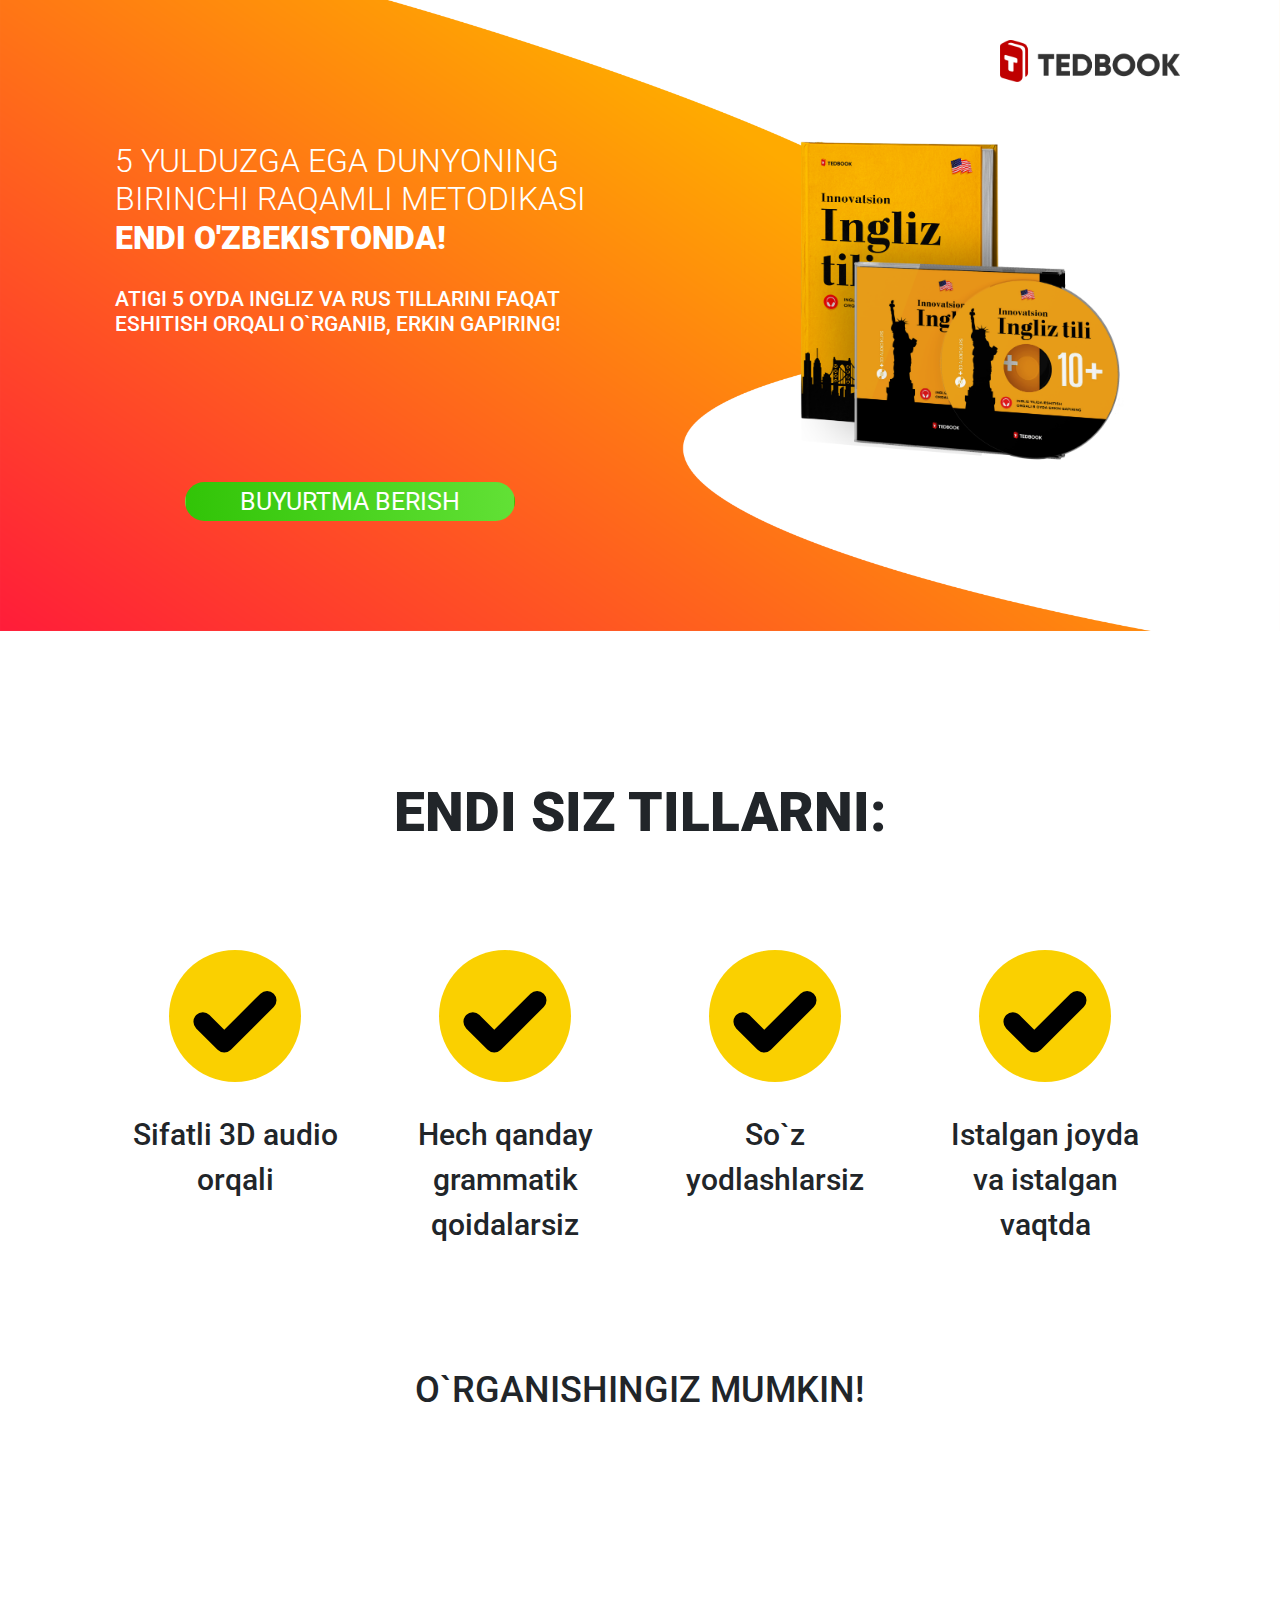
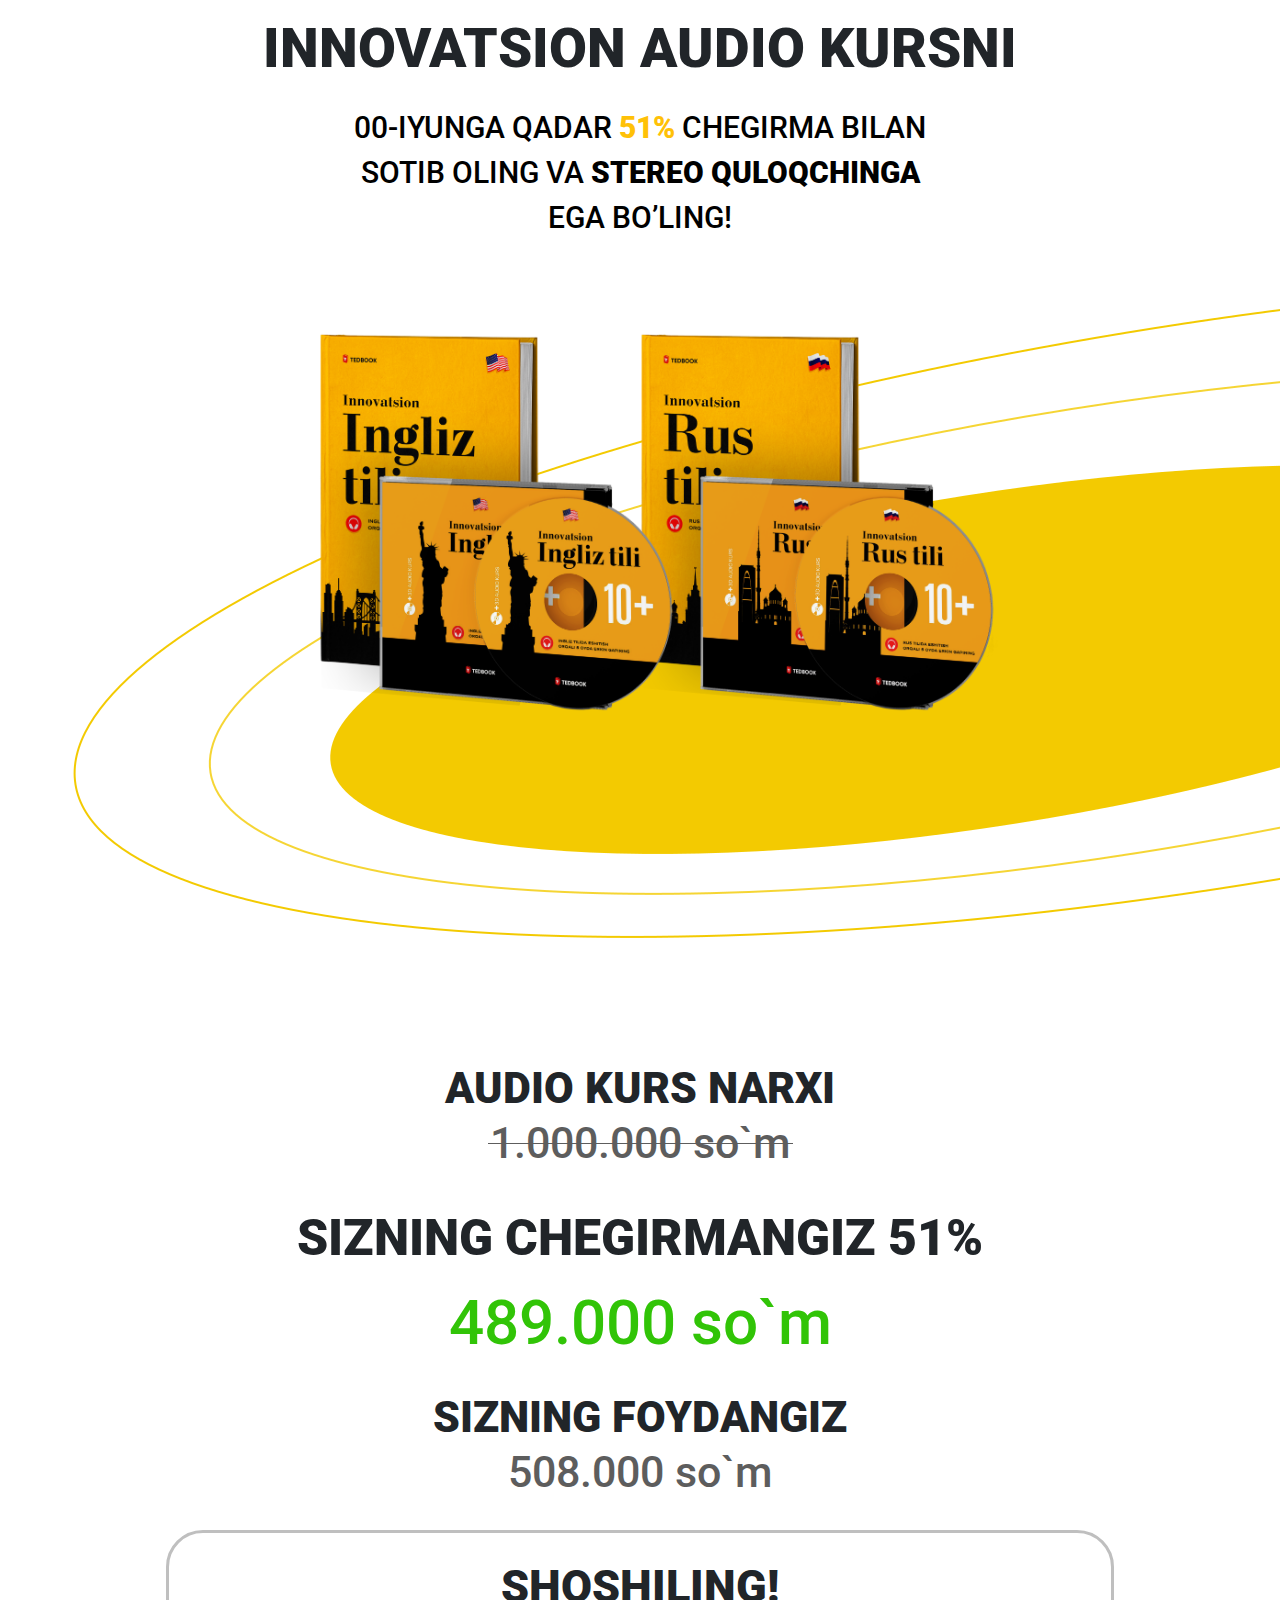
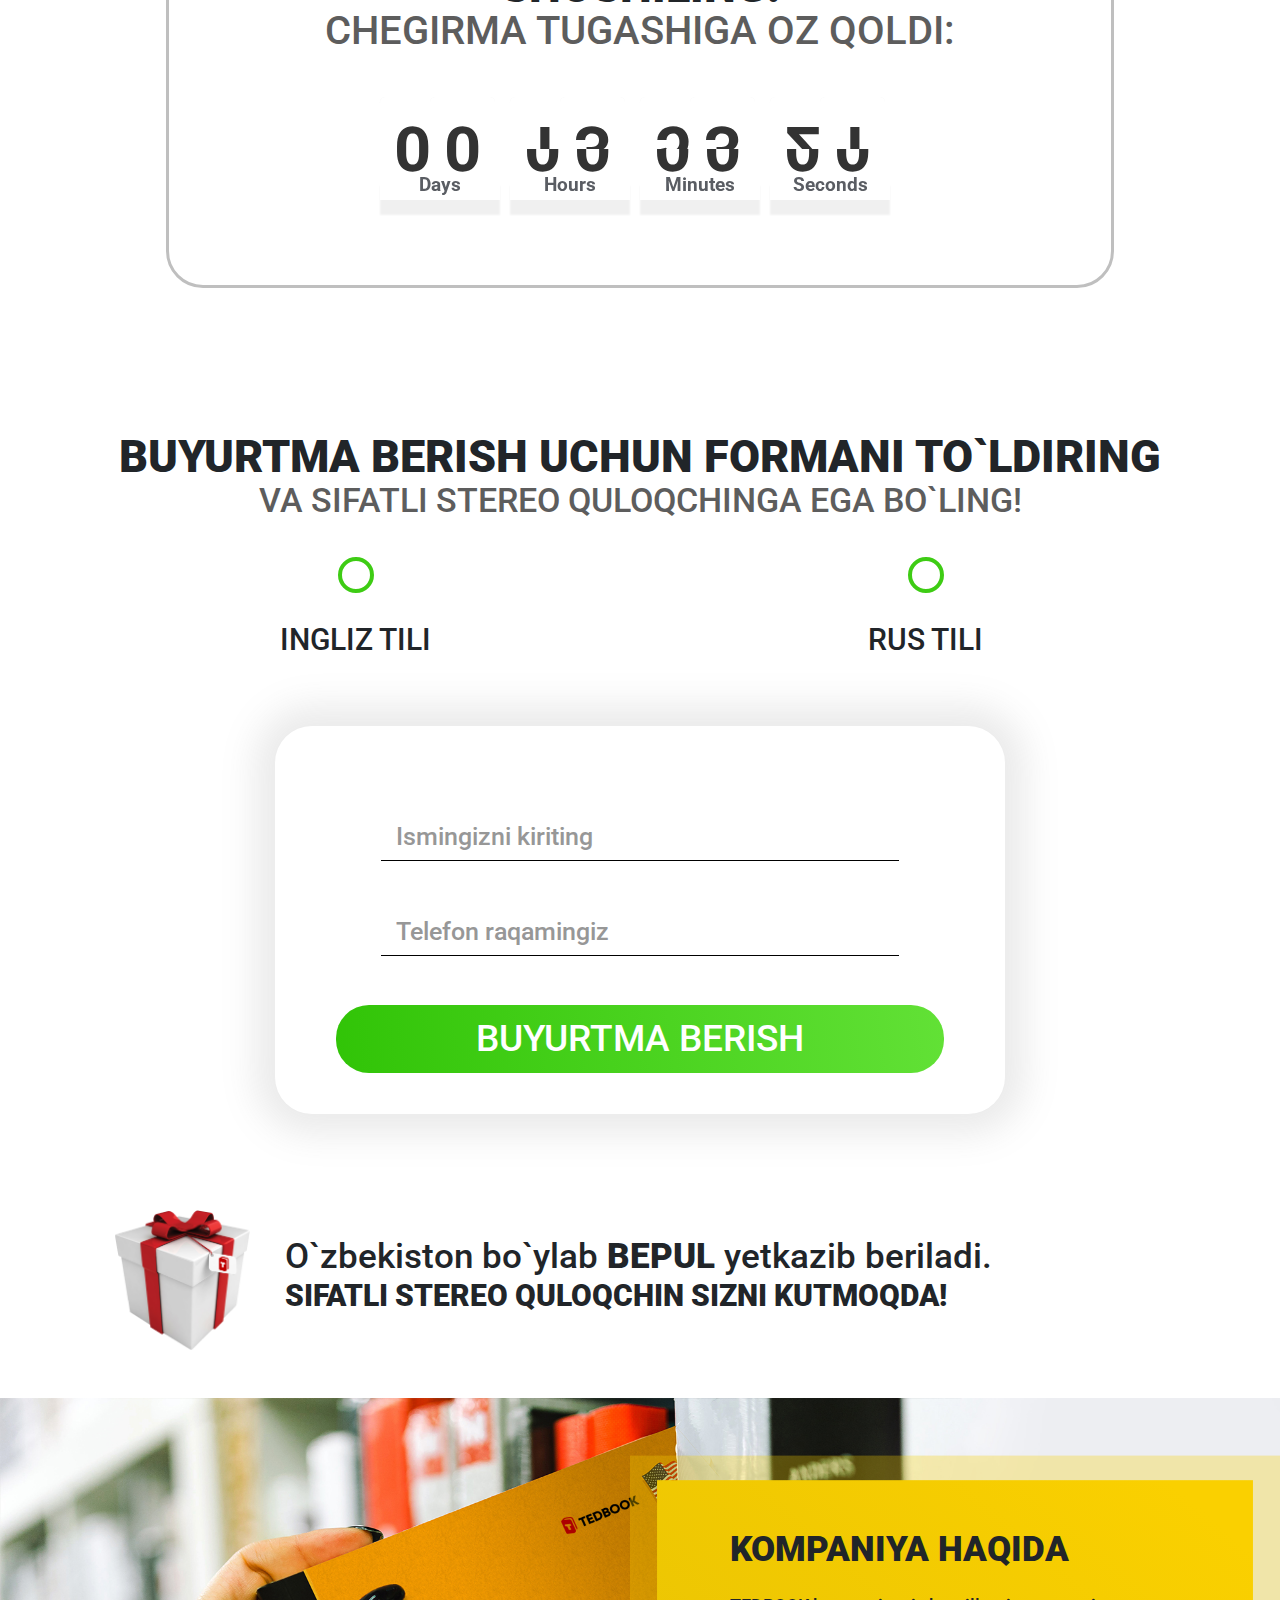
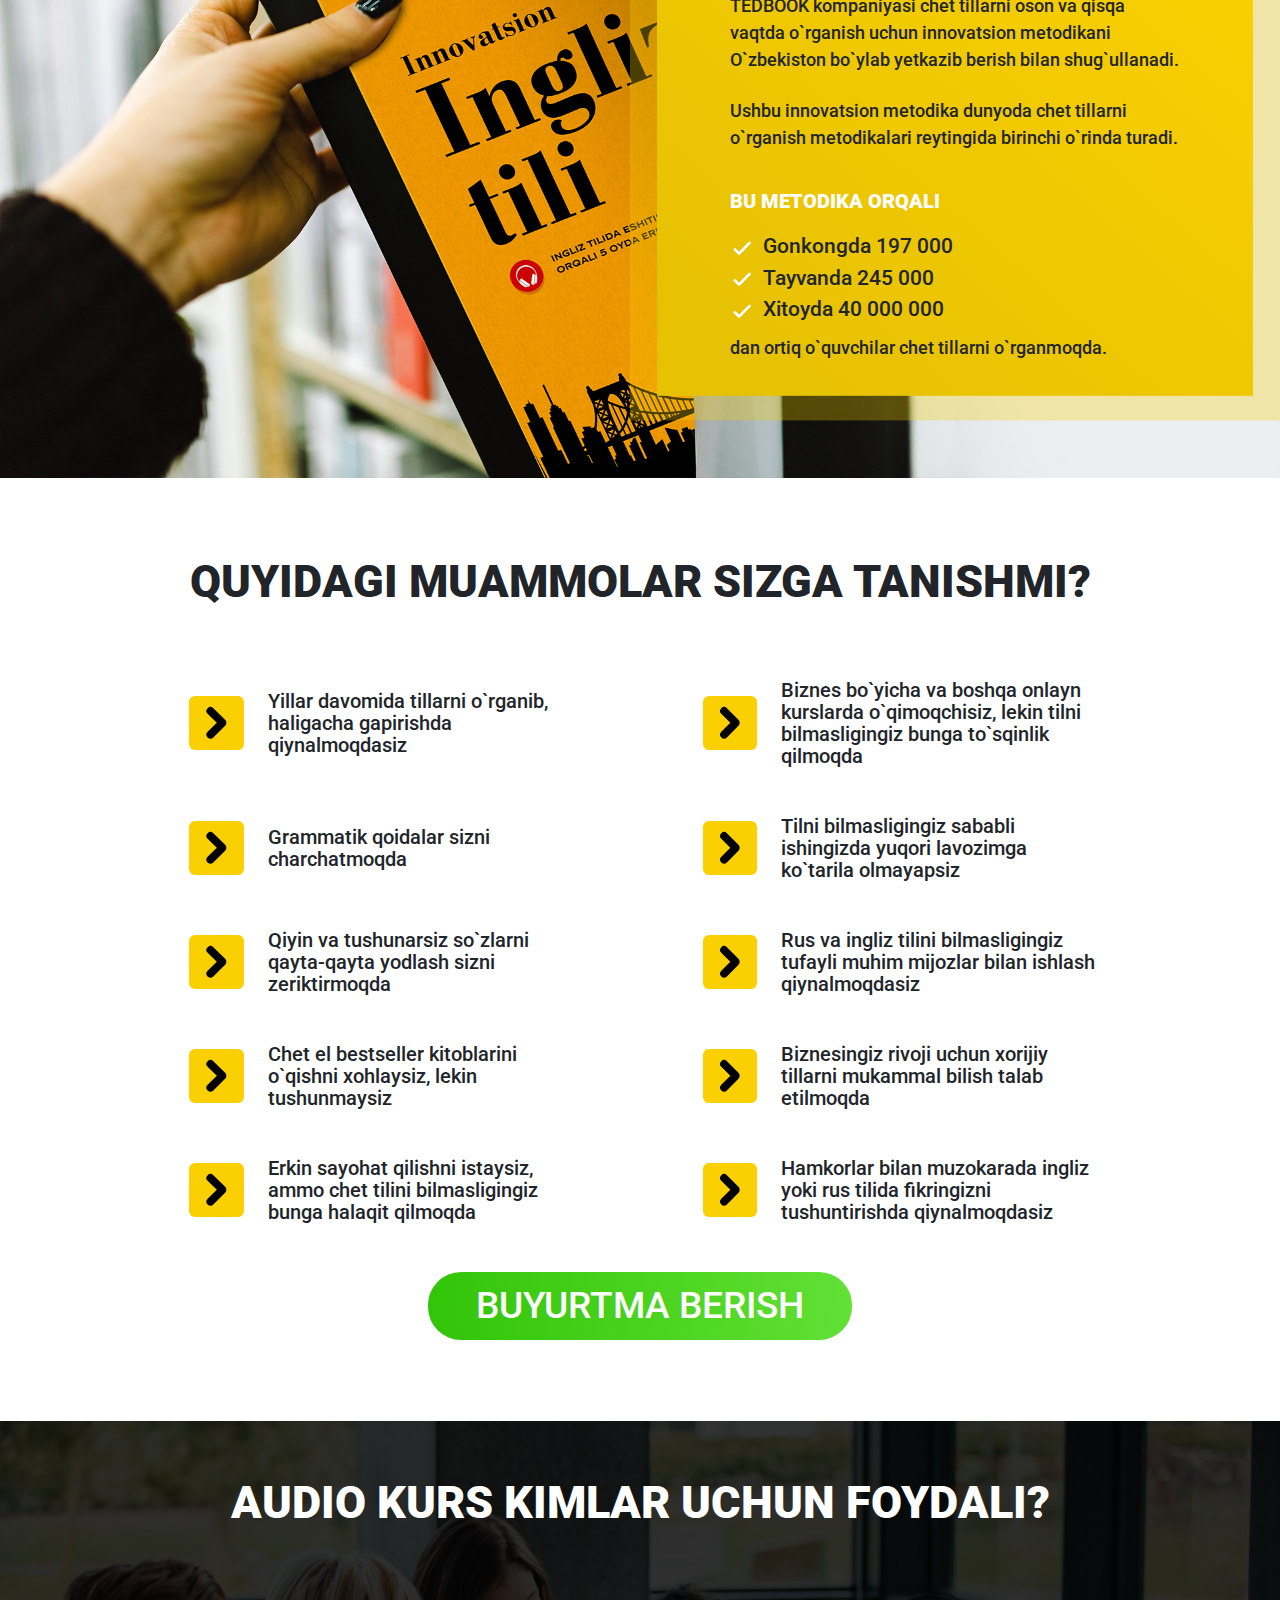
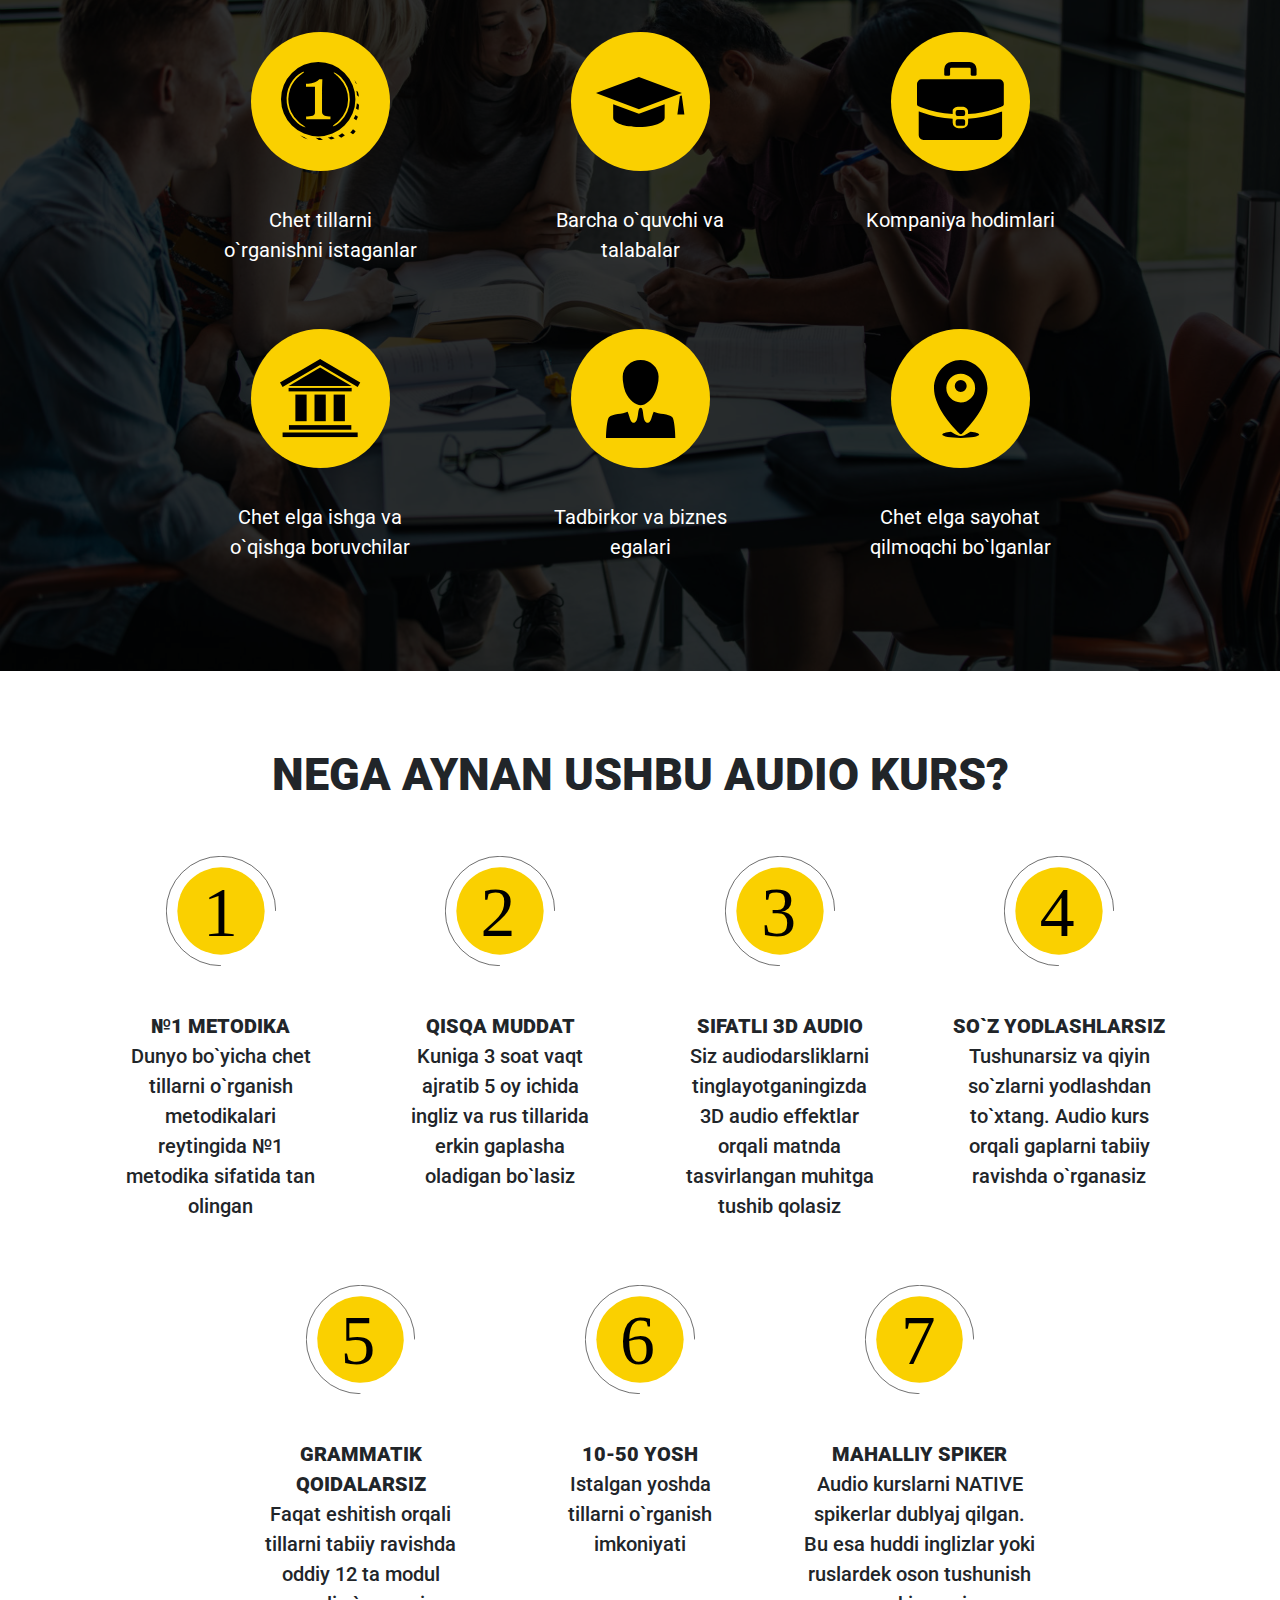
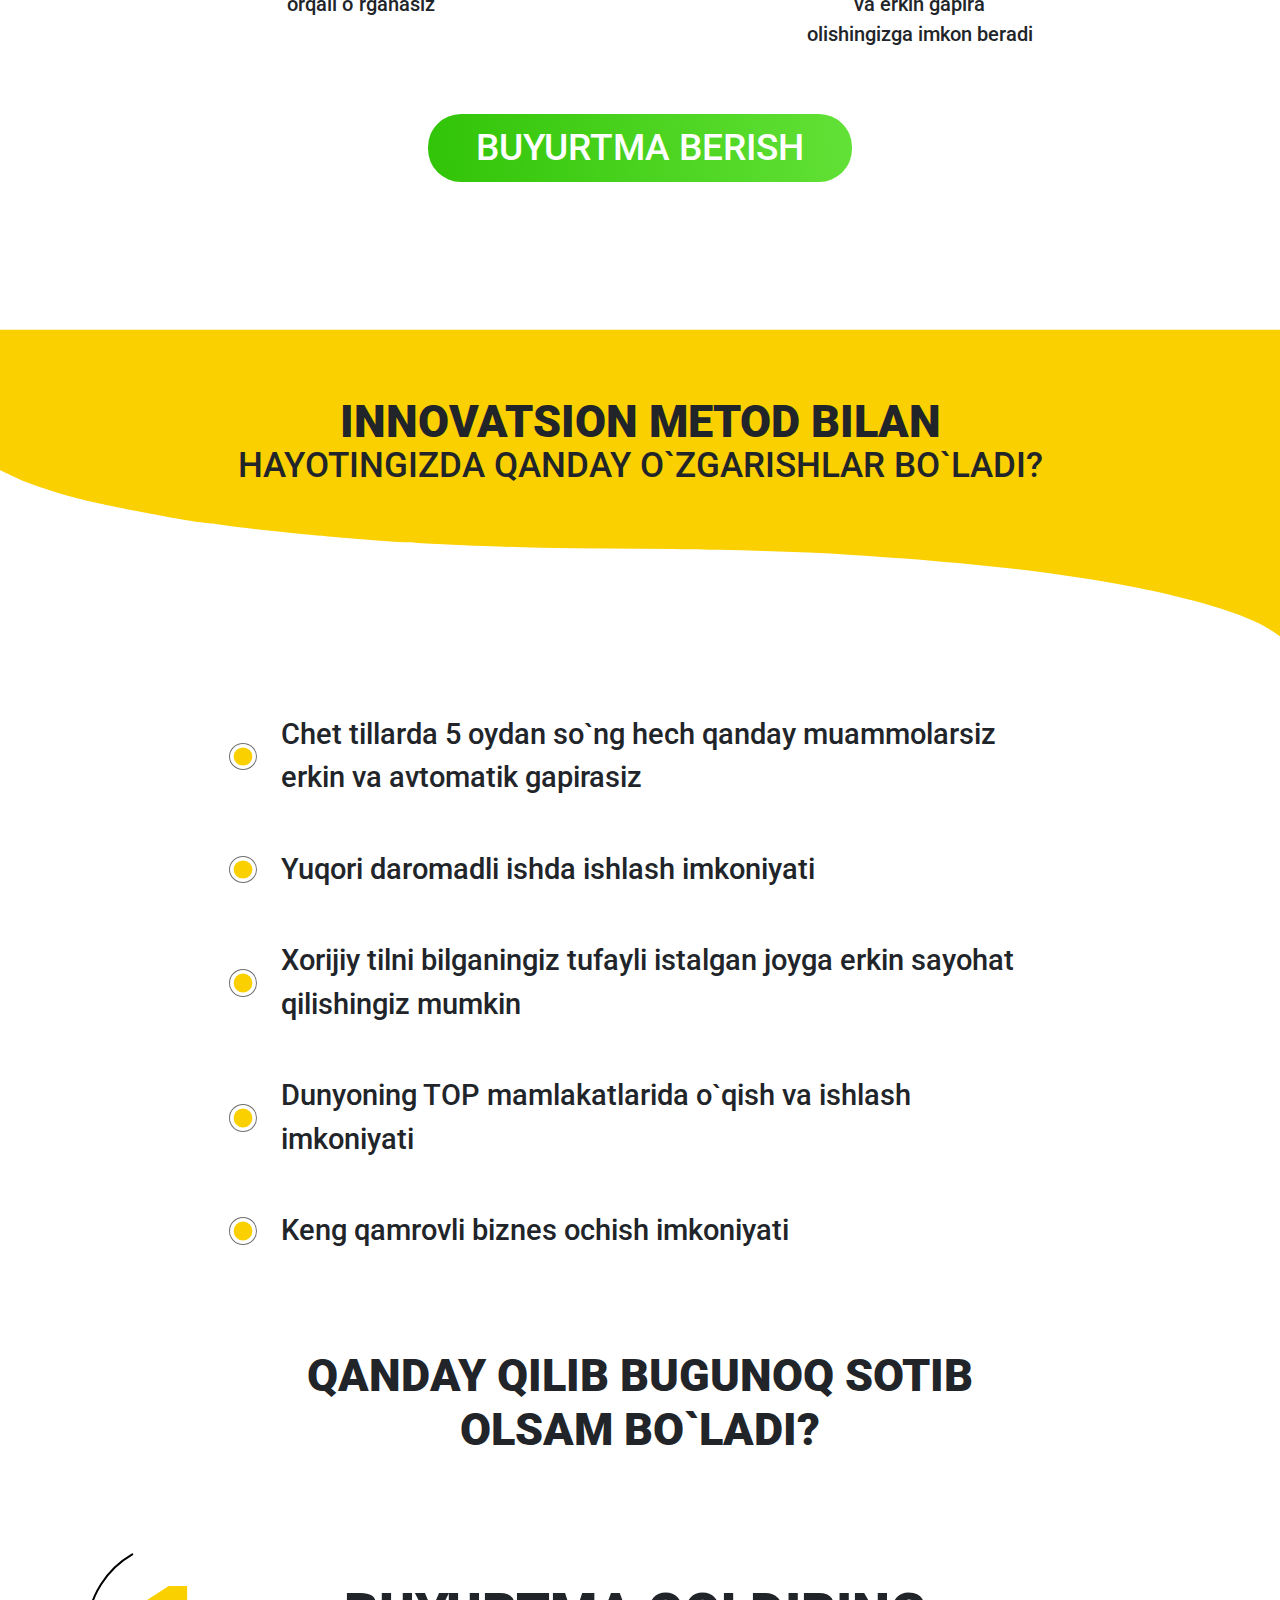
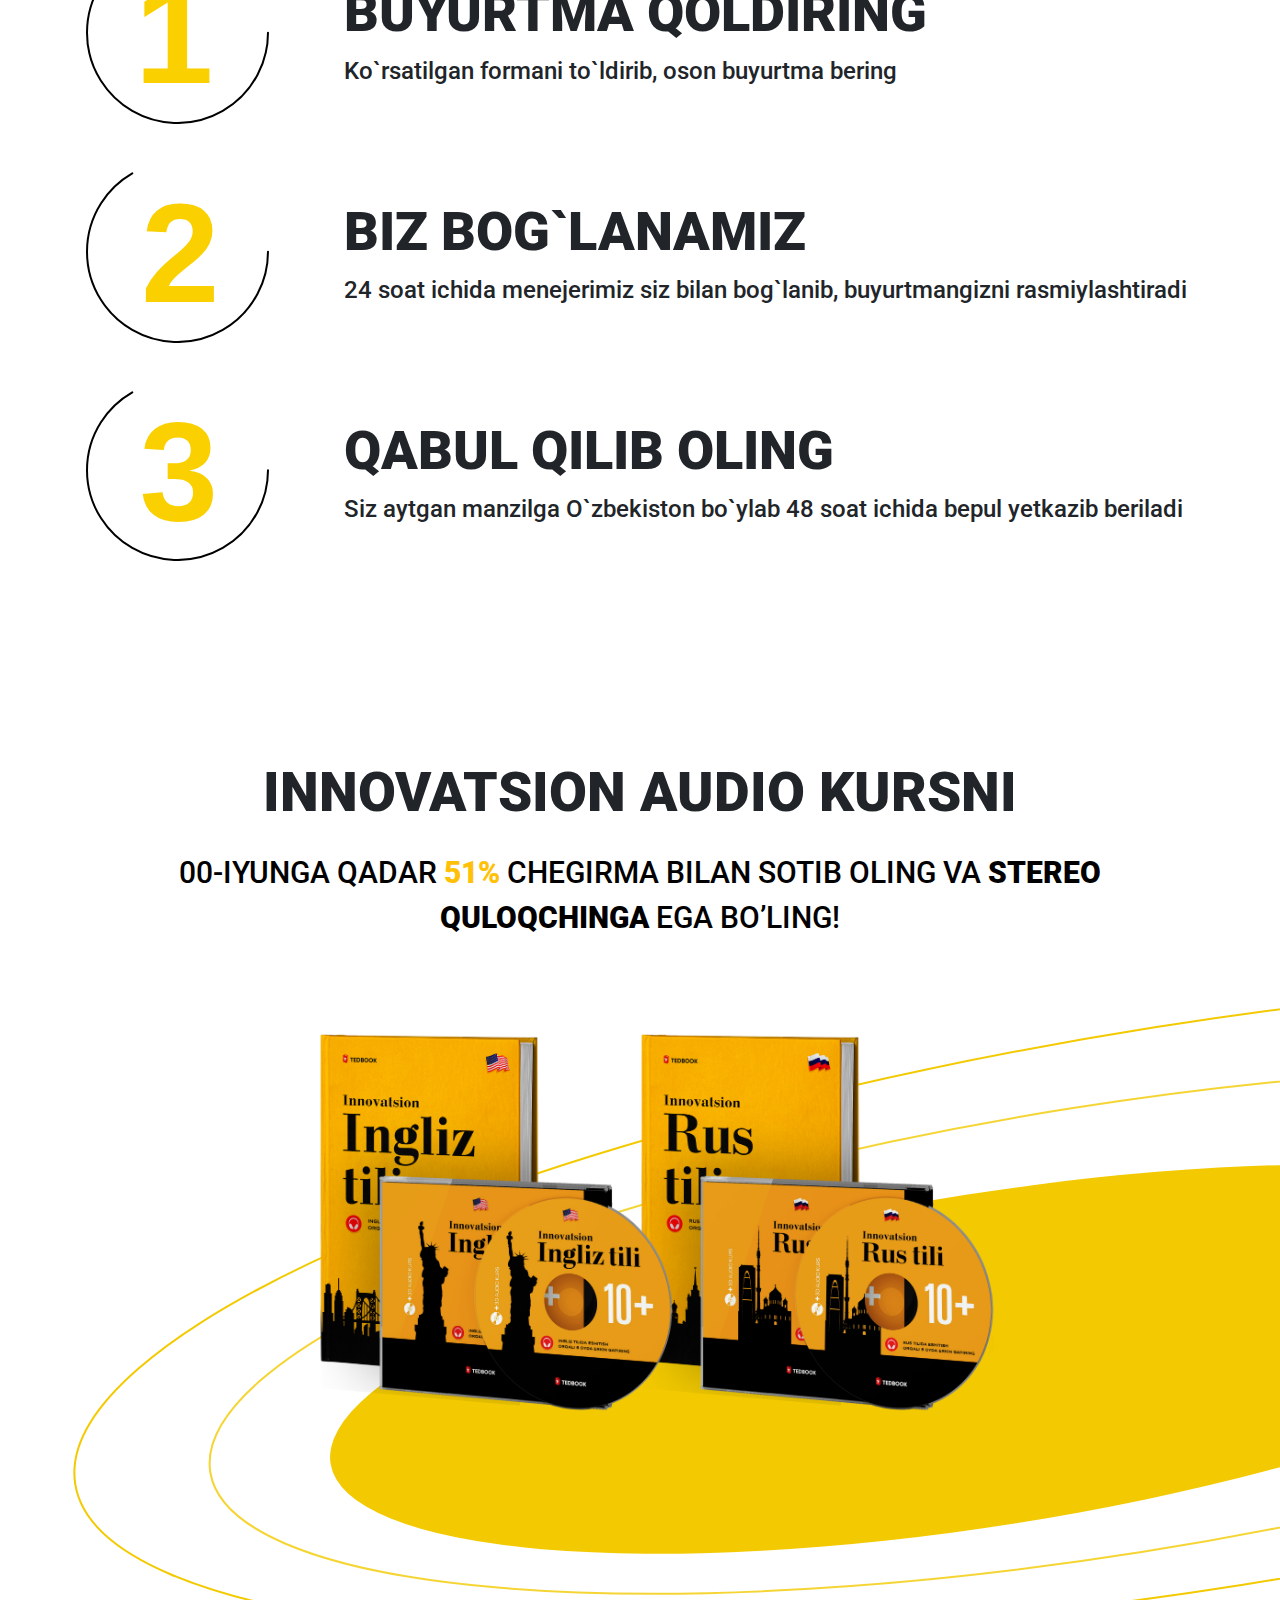
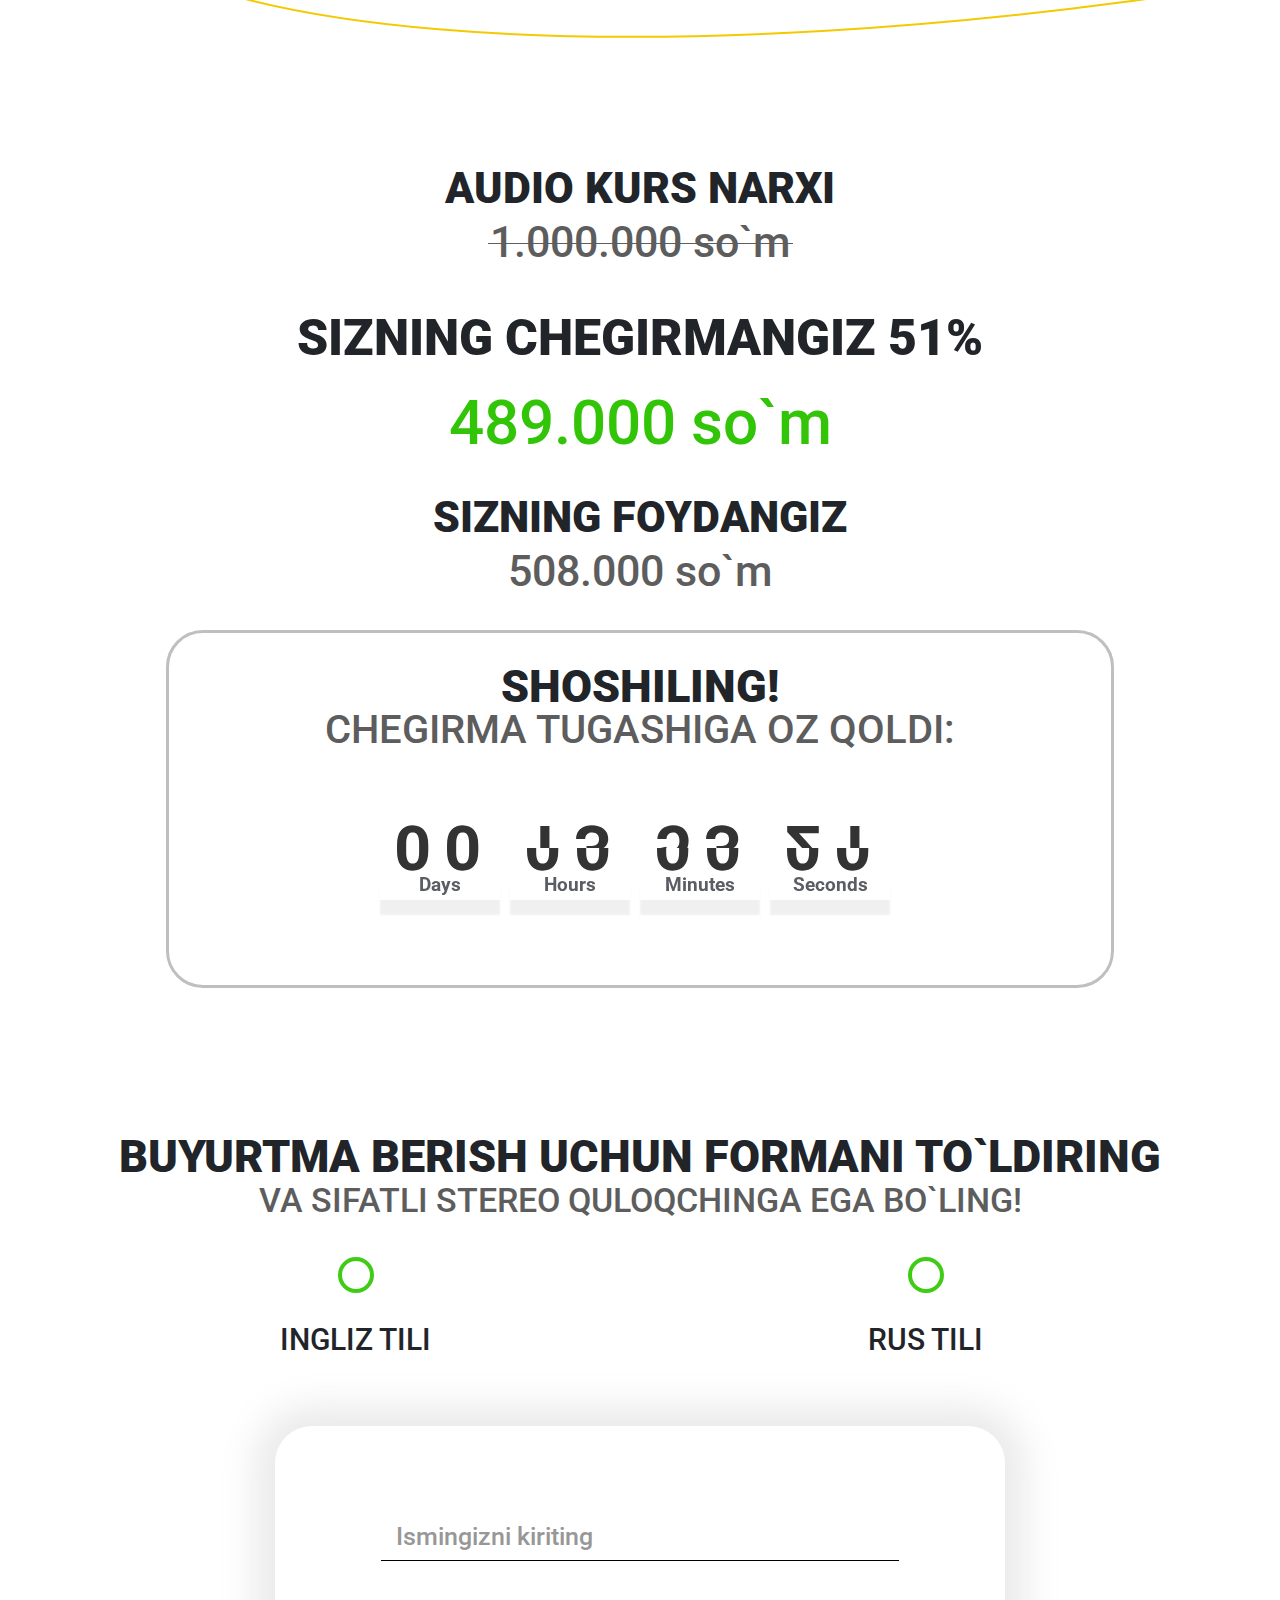
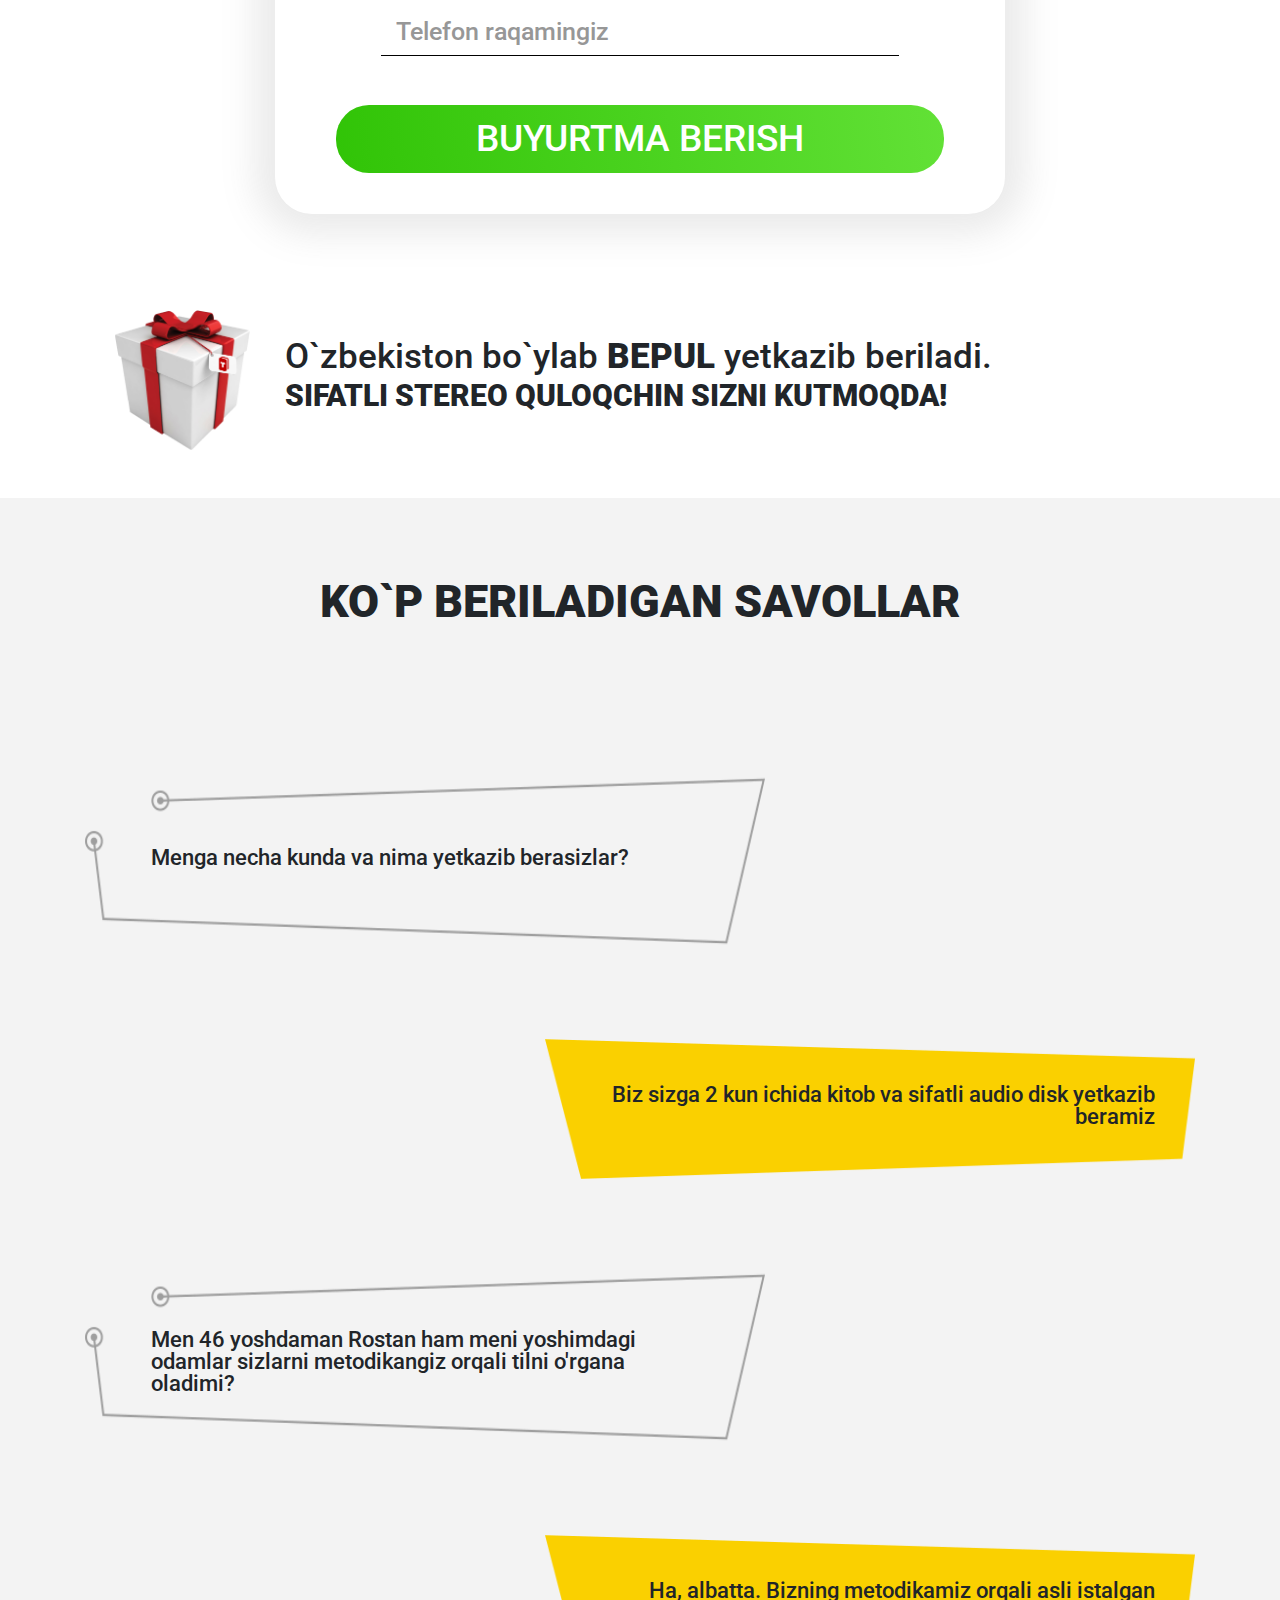
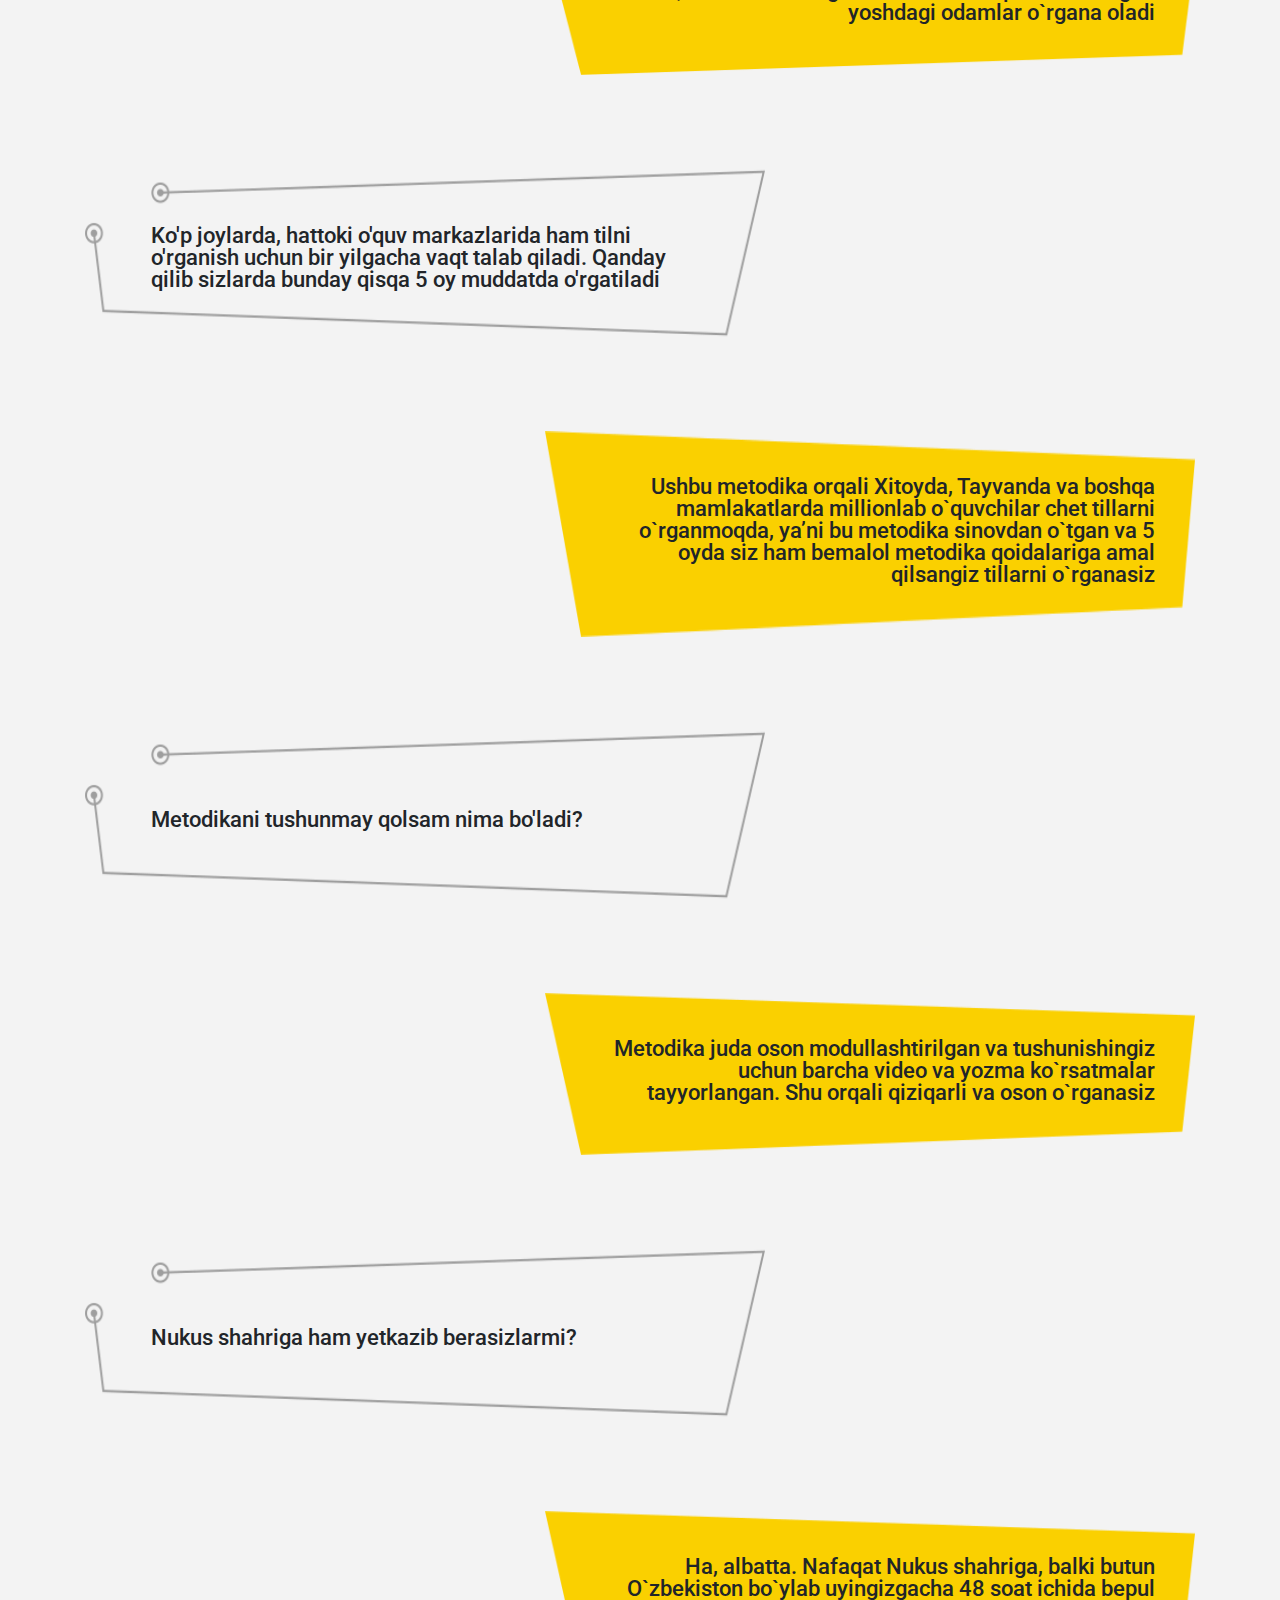
==== index.html @ f92737fe "Initial commit" ====
<!DOCTYPE html>
<html lang="en">
<head>
    <meta charset="UTF-8">
    <meta content="IE=7" http-equiv="X-UA-Compatible"/>
    <meta content="ie=edge" http-equiv="X-UA-Compatible"/>
    <meta content="width=device-width, initial-scale=1.0" name="viewport"/>

    <!-- Roboto Font css link -->
    <link href="https://fonts.googleapis.com/css2?family=Roboto:wght@100;300;400;500;700;900&display=swap"
          rel="stylesheet">

    <!--  Bootstrap css link -->
    <link href="css/bootstrap.min.css" rel="stylesheet"/>

    <!-- Custom css link -->
    <link rel="stylesheet" href="css/style.css">
    <link rel="stylesheet" href="css/main.css">

    <title>Ted-Book</title>
</head>
<body>
<header>
    <div class="header-logo w-100 d-flex justify-content-end">
        <img src="images/logo%20(red%20black++).png" class="header-logo-img" alt="png">
        <img src="images/logo%20(red%20white++).png" class="header-logo-img-mobile" alt="png">
    </div>

    <div class="header-main-block">
        <div class="col-md-6 header-left-block">
            <h4 class="header-title">
                5 Yulduzga ega dunyoning birinchi Raqamli metodikasi <span class="bold-text">Endi O'zbekistonda!</span>
            </h4>


            <h4 class="header-text">ATIGI 5 OYDA INGLIZ VA RUS TILLARINI FAQAT ESHITISH ORQALI O`RGANIB, ERKIN
                GAPIRING!</h4>

            <div class="d-flex justify-content-center pt-md-5 mt-5">
                <button class="btn header-left-block-button mt-md-5 py-0">BUYURTMA BERISH</button>
            </div>
        </div>
        <div class="col-md-6 header-right-block">
            <img src="images/ingliz kit-1.png" class="header-logo-right-img">
            <button class="btn header-right-block-button py-0">BUYURTMA BERISH</button>
        </div>
    </div>
</header>

<section class="section-one">
    <p class="section-one-title">
        ENDI SIZ TILLARNI:
    </p>
    <div class="container-fluid mt-5 pt-5">
        <div class="row ">
            <div class="col-xl-3 col-6 section-one-box">
                <img src="images/ptichka%20sariq.svg" class="done-img" alt="svg">

                <p class="section-one-text">
                    Sifatli 3D audio orqali
                </p>
            </div>
            <div class="col-xl-3 col-6 section-one-box">
                <img src="images/ptichka%20sariq.svg" class="done-img" alt="svg">

                <p class="section-one-text">
                    Hech qanday grammatik qoidalarsiz
                </p>
            </div>
            <div class="col-xl-3 col-6 section-one-box">
                <img src="images/ptichka%20sariq.svg" class="done-img" alt="svg">

                <p class="section-one-text">
                    So`z yodlashlarsiz
                </p>
            </div>
            <div class="col-xl-3 col-6 section-one-box">
                <img src="images/ptichka%20sariq.svg" class="done-img" alt="svg">

                <p class="section-one-text">
                    Istalgan joyda va istalgan vaqtda
                </p>
            </div>
        </div>
    </div>

    <p class="section-one-bottom-title">O`RGANISHINGIZ MUMKIN!</p>
</section>

<section class="section-two">
    <p class="section-one-title">
        INNOVATSION AUDIO KURSNI
    </p>

    <div class="d-flex align-items-center justify-content-center">
        <div class="col-md-6 col-9">
            <p class="section-one-title-text">00-IYUNGA QADAR <span class="text-warning bold-text"> 51%</span> CHEGIRMA
                BILAN SOTIB OLING VA <span class="bold-text">STEREO QULOQCHINGA</span> EGA
                BO’LING!</p>
        </div>
    </div>

    <div class="section-two-img-box">
        <img src="images/orbita.png" class="section-two-img-box-background-img" alt="svg">
        <img src="images/ingliz%20kit-1.png" class="section-two-img-box-img section-two-img-box-img-1" alt="png">
        <img src="images/rus%20kit-1-image.png" class="section-two-img-box-img section-two-img-box-img-2" alt="png">
    </div>

    <p class="sale-title bold-text mb-0">
        AUDIO KURS NARXI
    </p>

    <p class="sale-title-num inactive">
        1.000.000 so`m
    </p>

    <p class="sale-plus-title bold-text mb-0">
        SIZNING CHEGIRMANGIZ 51%
    </p>

    <p class="sale-plus-title-num">
        489.000 so`m
    </p>

    <p class="sale-title bold-text mb-0">
        SIZNING FOYDANGIZ
    </p>

    <p class="sale-title-num">
        508.000 so`m
    </p>
    <div class="container px-4 px-md-3">
        <div class="row justify-content-center">
            <div class="col-xl-10 col-12 sale-countdown-box">
                <p class="sale-countdown-box-title bold-text">
                    SHOSHILING!
                </p>

                <p class="sale-countdown-box-title-text bold-text">
                    CHEGIRMA TUGASHIGA OZ QOLDI:
                </p>


                <div class="flipTimer-2">
                </div>
            </div>
        </div>
    </div>

    <p class="order-title bold-text">
        BUYURTMA BERISH UCHUN FORMANI TO`LDIRING
    </p>

    <p class="order-title-text">
        VA SIFATLI STEREO QULOQCHINGA EGA BO`LING!
    </p>

    <div class="container mb-5">
        <div class="row">
            <div class="col-6 d-flex flex-column align-items-center">
                <label class="container-radio">
                    <input type="radio" name="radio">
                    <span class="checkmark"></span>
                </label>

                <p class="container-radio-text mt-5">INGLIZ TILI</p>
            </div>
            <div class="col-6 d-flex flex-column align-items-center">
                <label class="container-radio">
                    <input type="radio" name="radio">
                    <span class="checkmark"></span>
                </label>

                <p class="container-radio-text mt-5">RUS TILI</p>
            </div>
        </div>
    </div>


    <div class="container mb-5">
        <div class="row justify-content-center">
            <div class="col-lg-8 col-10">
                <form class="form-box">
                    <input type="text" class="form-box-input mt-md-5 mt-2" placeholder="Ismingizni kiriting">

                    <input type="tel" class="form-box-input mt-md-5 mt-2" placeholder="Telefon raqamingiz">

                    <button type="button" class="btn form-button mt-md-5 mt-4">BUYURTMA BERISH</button>
                </form>
            </div>
        </div>
    </div>


    <div class="container mb-md-5 pb-5 pb-md-0 pt-md-5">
        <div class="row justify-content-center">
            <p class="gift-img-text-mobile">O`zbekiston bo`ylab <span class="bold-text">BEPUL</span> yetkazib
                beriladi.</p>

            <div class="col-12 d-flex align-items-center">
                <img src="images/sovga-image.png" class="gift-img" alt="png">

                <div class="d-flex align-items-start flex-column">
                    <p class="gift-img-text mb-0">O`zbekiston bo`ylab <span class="bold-text">BEPUL</span> yetkazib
                        beriladi.
                    </p>
                    <p class="gift-img-text-2 bold-text mb-0">SIFATLI STEREO QULOQCHIN SIZNI KUTMOQDA!</p>
                </div>
            </div>
        </div>
    </div>
</section>

<section class="section-three">
    <div class="about-the-company">
        <div class="d-flex justify-content-xl-end justify-content-center align-items-center h-100">
            <div class="about-the-company-box">
                <p class="about-the-company-box-title bold-text">
                    KOMPANIYA HAQIDA
                </p>


                <p class="about-the-company-box-text mb-4">
                    TEDBOOK kompaniyasi chet tillarni oson va qisqa vaqtda o`rganish uchun innovatsion metodikani
                    O`zbekiston bo`ylab yetkazib berish bilan shug`ullanadi.
                </p>

                <p class="about-the-company-box-text">
                    Ushbu innovatsion metodika dunyoda chet
                    tillarni o`rganish metodikalari reytingida birinchi o`rinda turadi.
                </p>


                <p class="about-the-company-box-rating bold-text">BU METODIKA ORQALI</p>

                <p class="about-the-company-box-rating-text">
                    <img src="images/done-24px.svg" class="mr-1" alt="svg">
                    Gonkongda 197 000
                </p>


                <p class="about-the-company-box-rating-text">
                    <img src="images/done-24px.svg" class="mr-1" alt="svg">

                    Tayvanda 245 000
                </p>

                <p class="about-the-company-box-rating-text">
                    <img src="images/done-24px.svg" class="mr-1" alt="svg">

                    Xitoyda 40 000 000
                </p>


                <p class="about-the-company-box-text mt-2">
                    dan ortiq o`quvchilar chet tillarni o`rganmoqda.
                </p>
            </div>
        </div>
    </div>

    <p class="section-three-title bold-text">
        QUYIDAGI MUAMMOLAR SIZGA TANISHMI?
    </p>

    <div class="container-fluid">
        <div class="row justify-content-center align-items-center">
            <div class="col-xl-4 col-lg-5 col-10 mr-xl-5 px-xl-4 mt-5 d-flex align-items-center">
                <img src="images/sariq%20strelka.svg" class="mr-4 arrow-img" alt="svg">

                <p class="section-three-box-text">Yillar davomida tillarni o`rganib, haligacha gapirishda
                    qiynalmoqdasiz</p>
            </div>
            <div class="col-xl-4 col-lg-5 col-10 ml-xl-5 mt-5 d-flex align-items-center">
                <img src="images/sariq%20strelka.svg" class="mr-4 arrow-img" alt="svg">

                <p class="section-three-box-text">Biznes bo`yicha va boshqa onlayn kurslarda o`qimoqchisiz, lekin tilni
                    bilmasligingiz bunga to`sqinlik qilmoqda</p>
            </div>

            <div class="col-xl-4 col-lg-5 col-10 mr-xl-5 px-xl-4 mt-5 d-flex align-items-center">
                <img src="images/sariq%20strelka.svg" class="mr-4 arrow-img" alt="svg">

                <p class="section-three-box-text">Grammatik qoidalar sizni charchatmoqda</p>
            </div>
            <div class="col-xl-4 col-lg-5 col-10 ml-xl-5 mt-5 d-flex align-items-center">
                <img src="images/sariq%20strelka.svg" class="mr-4 arrow-img" alt="svg">

                <p class="section-three-box-text">Tilni bilmasligingiz sababli ishingizda yuqori lavozimga ko`tarila
                    olmayapsiz</p>
            </div>

            <div class="col-xl-4 col-lg-5 col-10 mr-xl-5 px-xl-4 mt-5 d-flex align-items-center">
                <img src="images/sariq%20strelka.svg" class="mr-4 arrow-img" alt="svg">

                <p class="section-three-box-text">Qiyin va tushunarsiz so`zlarni qayta-qayta yodlash sizni
                    zeriktirmoqda</p>
            </div>
            <div class="col-xl-4 col-lg-5 col-10 ml-xl-5 mt-5 d-flex align-items-center">
                <img src="images/sariq%20strelka.svg" class="mr-4 arrow-img" alt="svg">

                <p class="section-three-box-text">Rus va ingliz tilini bilmasligingiz tufayli muhim mijozlar bilan
                    ishlash qiynalmoqdasiz</p>
            </div>

            <div class="col-xl-4 col-lg-5 col-10 mr-xl-5 px-xl-4 mt-5 d-flex align-items-center">
                <img src="images/sariq%20strelka.svg" class="mr-4 arrow-img" alt="svg">

                <p class="section-three-box-text">Chet el bestseller kitoblarini o`qishni xohlaysiz, lekin
                    tushunmaysiz</p>
            </div>
            <div class="col-xl-4 col-lg-5 col-10 ml-xl-5 mt-5 d-flex align-items-center">
                <img src="images/sariq%20strelka.svg" class="mr-4 arrow-img" alt="svg">

                <p class="section-three-box-text">Biznesingiz rivoji uchun xorijiy tillarni mukammal bilish talab
                    etilmoqda</p>
            </div>

            <div class="col-xl-4 col-lg-5 col-10 mr-xl-5 px-xl-4 mt-5 d-flex align-items-center">
                <img src="images/sariq%20strelka.svg" class="mr-4 arrow-img" alt="svg">

                <p class="section-three-box-text">Erkin sayohat qilishni istaysiz, ammo chet tilini bilmasligingiz bunga
                    halaqit qilmoqda</p>
            </div>
            <div class="col-xl-4 col-lg-5 col-10 ml-xl-5 mt-5 d-flex align-items-center">
                <img src="images/sariq%20strelka.svg" class="mr-4 arrow-img" alt="svg">

                <p class="section-three-box-text">Hamkorlar bilan muzokarada ingliz yoki rus tilida fikringizni
                    tushuntirishda qiynalmoqdasiz</p>
            </div>


            <div class="col-12 mt-5 d-flex justify-content-center align-items-center">
                <button class="btn green-button px-5">BUYURTMA BERISH</button>
            </div>

        </div>
    </div>

    <div class="helpful-box">
        <div class="helpful-box-bg-opacity">
            <p class="section-three-title mt-0 py-md-5 pt-5 text-white bold-text">
                AUDIO KURS KIMLAR UCHUN FOYDALI?
            </p>


            <div class="container-fluid mt-5">
                <div class="row align-items-start justify-content-center">
                    <div class="col-xl-3 col-md-4 mt-2 mt-md-0 d-flex flex-column align-items-center">
                        <img src="images/ikonka%20bir.svg" class="help-img" alt="svg">

                        <p class="helpful-box-text">Chet tillarni o`rganishni istaganlar</p>
                    </div>
                    <div class="col-xl-3 col-md-4 mt-2 mt-md-0 d-flex flex-column align-items-center">
                        <img src="images/ikonka%20ucheba.svg" class="help-img" alt="svg">

                        <p class="helpful-box-text">Barcha o`quvchi va talabalar</p>
                    </div>
                    <div class="col-xl-3 col-md-4 mt-2 mt-md-0 d-flex flex-column align-items-center">
                        <img src="images/ikonka%20rabota.svg" class="help-img" alt="svg">

                        <p class="helpful-box-text">Kompaniya hodimlari</p>
                    </div>
                </div>
            </div>
            <div class="container-fluid mt-md-5 mt-2">
                <div class="row align-items-start justify-content-center">
                    <div class="col-xl-3 col-md-4 mt-2 mt-md-0 d-flex flex-column align-items-center">
                        <img src="images/ikonka%20chet%20el.svg" class="help-img" alt="svg">

                        <p class="helpful-box-text">Chet elga ishga va o`qishga boruvchilar</p>
                    </div>
                    <div class="col-xl-3 col-md-4 mt-2 mt-md-0 d-flex flex-column align-items-center">
                        <img src="images/ikonka%20biznes.svg" class="help-img" alt="svg">

                        <p class="helpful-box-text">Tadbirkor va biznes egalari</p>
                    </div>
                    <div class="col-xl-3 col-md-4 mt-2 mt-md-0 d-flex flex-column align-items-center">
                        <img src="images/ikonka%20sayohat.svg" class="help-img" alt="svg">

                        <p class="helpful-box-text">Chet elga sayohat qilmoqchi bo`lganlar</p>
                    </div>
                </div>
            </div>
        </div>
    </div>

    <div class="why-exactly-these">
        <p class="section-three-title bold-text">
            NEGA AYNAN USHBU AUDIO KURS?
        </p>

        <div class="container-fluid mt-5 px-4 px-xl-5">
            <div class="row align-items-start justify-content-center px-xl-5">
                <div class="col-md-3 mt-3 mt-md-0 d-flex flex-md-column align-items-md-center align-items-start">
                    <img src="images/point%201.svg" class="point-img" alt="svg">
                    <div class="d-flex flex-column">
                        <p class="why-exactly-these-title bold-text">№1 METODIKA</p>
                        <p class="why-exactly-these-text px-xl-4">Dunyo bo`yicha chet tillarni o`rganish metodikalari
                            reytingida №1
                            metodika sifatida tan olingan</p>
                    </div>
                </div>
                <div class="col-md-3 mt-3 mt-md-0 d-flex flex-md-column align-items-md-center align-items-start">
                    <img src="images/point%202.svg" class="point-img" alt="svg">
                    <div class="d-flex flex-column">
                        <p class="why-exactly-these-title bold-text">QISQA MUDDAT</p>
                        <p class="why-exactly-these-text px-xl-4">Kuniga 3 soat vaqt ajratib 5 oy ichida ingliz va rus
                            tillarida erkin gaplasha oladigan bo`lasiz</p>
                    </div>
                </div>
                <div class="col-md-3 mt-3 mt-md-0 d-flex flex-md-column align-items-md-center align-items-start">
                    <img src="images/point%203.svg" class="point-img" alt="svg">
                    <div class="d-flex flex-column">
                        <p class="why-exactly-these-title bold-text">SIFATLI 3D AUDIO</p>
                        <p class="why-exactly-these-text px-xl-4">Siz audiodarsliklarni tinglayotganingizda 3D audio
                            effektlar
                            orqali matnda tasvirlangan muhitga tushib qolasiz</p>
                    </div>
                </div>
                <div class="col-md-3 mt-3 mt-md-0 d-flex flex-md-column align-items-md-center align-items-start">
                    <img src="images/point%204.svg" class="point-img" alt="svg">
                    <div class="d-flex flex-column">
                        <p class="why-exactly-these-title bold-text">SO`Z YODLASHLARSIZ</p>
                        <p class="why-exactly-these-text px-xl-4">Tushunarsiz va qiyin so`zlarni yodlashdan to`xtang.
                            Audio
                            kurs orqali gaplarni tabiiy ravishda o`rganasiz</p>
                    </div>
                </div>
            </div>
        </div>
        <div class="container-fluid mt-md-5 px-4 px-xl-5">
            <div class="row align-items-start justify-content-center px-xl-5">
                <div class="col-xl-3 mt-3 mt-md-0 col-md-4 d-flex flex-md-column align-items-md-center align-items-start">
                    <img src="images/point%205.svg" class="point-img" alt="svg">
                    <div class="d-flex flex-column">
                        <p class="why-exactly-these-title bold-text">GRAMMATIK QOIDALARSIZ</p>
                        <p class="why-exactly-these-text px-xl-4">Faqat eshitish orqali tillarni tabiiy ravishda oddiy
                            12 ta
                            modul orqali o`rganasiz</p>
                    </div>
                </div>
                <div class="col-xl-3 mt-3 mb-3 mb-md-0 mt-md-0 col-md-4 d-flex flex-md-column align-items-md-center align-items-start">
                    <img src="images/point%206.svg" class="point-img" alt="svg">
                    <div class="d-flex flex-column">
                        <p class="why-exactly-these-title bold-text">10-50 YOSH</p>
                        <p class="why-exactly-these-text px-xl-4">Istalgan yoshda tillarni o`rganish imkoniyati</p>
                    </div>
                </div>
                <div class="col-xl-3 mt-3 mt-md-0 col-md-4 d-flex flex-md-column align-items-md-center align-items-start">
                    <img src="images/point%207.svg" class="point-img" alt="svg">

                    <div class="d-flex flex-column">
                        <p class="why-exactly-these-title bold-text">MAHALLIY SPIKER</p>
                        <p class="why-exactly-these-text px-xl-2">Audio kurslarni NATIVE spikerlar dublyaj qilgan. Bu
                            esa huddi
                            inglizlar yoki ruslardek oson tushunish va erkin gapira olishingizga imkon beradi</p>
                    </div>
                </div>
            </div>
        </div>

        <div class="col-12 mt-5 d-flex justify-content-center align-items-center">
            <button class="btn green-button px-5">BUYURTMA BERISH</button>
        </div>
    </div>
</section>

<section class="section-four">
    <div class="section-four-header">
        <p class="section-three-title mt-0 mb-0 bold-text">
            INNOVATSION METOD BILAN
        </p>

        <p class="section-four-header-text">
            HAYOTINGIZDA QANDAY O`ZGARISHLAR BO`LADI?
        </p>
    </div>
    <div class="section-four-body pb-5">
        <div class="col-md-8 px-md-3 col-10 px-0">
            <div class="d-flex align-items-lg-center align-items-start">
                <img src="images/sariq%20check.svg" class="mr-4 check-icon" alt="svg">

                <p class="section-four-body-text">Chet tillarda 5 oydan so`ng hech qanday muammolarsiz erkin va
                    avtomatik gapirasiz</p>
            </div>
            <div class="d-flex align-items-lg-center align-items-start mt-5">
                <img src="images/sariq%20check.svg" class="mr-4 check-icon" alt="svg">

                <p class="section-four-body-text">Yuqori daromadli ishda ishlash imkoniyati</p>
            </div>
            <div class="d-flex align-items-lg-center align-items-start mt-5">
                <img src="images/sariq%20check.svg" class="mr-4 check-icon" alt="svg">

                <p class="section-four-body-text">Xorijiy tilni bilganingiz tufayli istalgan joyga erkin sayohat
                    qilishingiz mumkin</p>
            </div>
            <div class="d-flex align-items-lg-center align-items-start mt-5">
                <img src="images/sariq%20check.svg" class="mr-4 check-icon" alt="svg">

                <p class="section-four-body-text">Dunyoning TOP mamlakatlarida o`qish va ishlash imkoniyati</p>
            </div>
            <div class="d-flex align-items-lg-center align-items-start mt-5">
                <img src="images/sariq%20check.svg" class="mr-4 check-icon" alt="svg">

                <p class="section-four-body-text">Keng qamrovli biznes ochish imkoniyati</p>
            </div>
        </div>
    </div>

    <div class="container mt-5">
        <div class="row justify-content-center">
            <div class="col-lg-8 col-md-10 mb-5">
                <h4 class="section-three-title mt-0 mb-0 bold-text">
                    QANDAY QILIB BUGUNOQ SOTIB OLSAM BO`LADI?
                </h4>
            </div>

            <div class="col-md-12 px-md-3 col-10 px-0 d-flex align-items-center mt-5">
                <img src="images/shag%201.svg" class="section-four-footer-img" alt="svg">

                <div class="d-flex flex-column align-items-start">
                    <p class="section-four-footer-title bold-text">
                        BUYURTMA QOLDIRING
                    </p>

                    <p class="section-four-footer-text">Ko`rsatilgan formani to`ldirib, oson buyurtma bering</p>
                </div>
            </div>
            <div class="col-md-12 px-md-3 col-10 px-0 d-flex align-items-center mt-5">
                <img src="images/shag%202.svg" class="section-four-footer-img" alt="svg">

                <div class="d-flex flex-column align-items-start">
                    <p class="section-four-footer-title bold-text">
                        BIZ BOG`LANAMIZ
                    </p>

                    <p class="section-four-footer-text">24 soat ichida menejerimiz siz bilan bog`lanib, buyurtmangizni
                        rasmiylashtiradi</p>
                </div>
            </div>
            <div class="col-md-12 px-md-3 col-10 px-0 d-flex align-items-center mt-5 mb-5 mb-md-0">
                <img src="images/shag%203.svg" class="section-four-footer-img" alt="svg">

                <div class="d-flex flex-column align-items-start">
                    <p class="section-four-footer-title bold-text">
                        QABUL QILIB OLING
                    </p>

                    <p class="section-four-footer-text">Siz aytgan manzilga O`zbekiston bo`ylab 48 soat ichida bepul
                        yetkazib beriladi</p>
                </div>
            </div>

        </div>
    </div>
</section>

<section class="section-two">
    <p class="section-one-title">
        INNOVATSION AUDIO KURSNI
    </p>

    <div class="d-flex align-items-center justify-content-center">
        <div class="col-6 col-9">
            <p class="section-one-title-text">00-IYUNGA QADAR <span class="text-warning bold-text"> 51%</span> CHEGIRMA
                BILAN SOTIB OLING VA <span class="bold-text">STEREO QULOQCHINGA</span> EGA
                BO’LING!</p>
        </div>
    </div>

    <div class="section-two-img-box">
        <img src="images/orbita.svg" class="section-two-img-box-background-img" alt="svg">
        <img src="images/ingliz%20kit-1.png" class="section-two-img-box-img section-two-img-box-img-1" alt="png">
        <img src="images/rus%20kit-1-image.png" class="section-two-img-box-img section-two-img-box-img-2" alt="png">
    </div>

    <p class="sale-title bold-text mb-0">
        AUDIO KURS NARXI
    </p>

    <p class="sale-title-num inactive">
        1.000.000 so`m
    </p>

    <p class="sale-plus-title bold-text mb-0">
        SIZNING CHEGIRMANGIZ 51%
    </p>

    <p class="sale-plus-title-num">
        489.000 so`m
    </p>

    <p class="sale-title bold-text mb-0">
        SIZNING FOYDANGIZ
    </p>

    <p class="sale-title-num">
        508.000 so`m
    </p>
    <div class="container px-4 px-md-3">
        <div class="row justify-content-center">
            <div class="col-xl-10 col-12 sale-countdown-box">
                <p class="sale-countdown-box-title bold-text">
                    SHOSHILING!
                </p>

                <p class="sale-countdown-box-title-text bold-text">
                    CHEGIRMA TUGASHIGA OZ QOLDI:
                </p>


                <div class="flipTimer">
                </div>
            </div>
        </div>
    </div>

    <p class="order-title bold-text">
        BUYURTMA BERISH UCHUN FORMANI TO`LDIRING
    </p>

    <p class="order-title-text">
        VA SIFATLI STEREO QULOQCHINGA EGA BO`LING!
    </p>

    <div class="container mb-5">
        <div class="row">
            <div class="col-6 d-flex flex-column align-items-center">
                <label class="container-radio">
                    <input type="radio" name="radio">
                    <span class="checkmark"></span>
                </label>

                <p class="container-radio-text mt-5">INGLIZ TILI</p>
            </div>
            <div class="col-6 d-flex flex-column align-items-center">
                <label class="container-radio">
                    <input type="radio" name="radio">
                    <span class="checkmark"></span>
                </label>

                <p class="container-radio-text mt-5">RUS TILI</p>
            </div>
        </div>
    </div>


    <div class="container mb-5">
        <div class="row justify-content-center">
            <div class="col-lg-8 col-10">
                <form class="form-box">
                    <input type="text" class="form-box-input mt-md-5 mt-2" placeholder="Ismingizni kiriting">

                    <input type="tel" class="form-box-input mt-md-5 mt-2" placeholder="Telefon raqamingiz">

                    <button type="button" class="btn form-button mt-md-5 mt-4">BUYURTMA BERISH</button>
                </form>
            </div>
        </div>
    </div>



    <div class="container mb-md-5 pb-5 pb-md-0 pt-md-5">
        <div class="row justify-content-center">
            <p class="gift-img-text-mobile">O`zbekiston bo`ylab <span class="bold-text">BEPUL</span> yetkazib
                beriladi.</p>

            <div class="col-12 d-flex align-items-center">
                <img src="images/sovga-image.png" class="gift-img" alt="png">

                <div class="d-flex align-items-start flex-column">
                    <p class="gift-img-text mb-0">O`zbekiston bo`ylab <span class="bold-text">BEPUL</span> yetkazib
                        beriladi.
                    </p>
                    <p class="gift-img-text-2 bold-text mb-0">SIFATLI STEREO QULOQCHIN SIZNI KUTMOQDA!</p>
                </div>
            </div>
        </div>
    </div>
</section>

<section class="section-questions">
    <p class="section-three-title mt-0 mb-0 bold-text">
        KO`P BERILADIGAN SAVOLLAR
    </p>

    <div class="container mt-5">
        <div class="row">
            <div class="col-12 mt-5">
                <div class="section-questions-box-first">
                    <p class="section-questions-box-first-text">Menga necha kunda va nima yetkazib berasizlar?</p>
                </div>
            </div>

            <div class="col-12 mt-5 d-flex justify-content-end">
                <div class="section-questions-box-two">
                    <p class="section-questions-box-two-text">Biz sizga 2 kun ichida kitob va sifatli audio disk
                        yetkazib beramiz</p>
                </div>
            </div>

            <div class="col-12 mt-5">
                <div class="section-questions-box-first">
                    <p class="section-questions-box-first-text mb-0">Men 46 yoshdaman Rostan ham meni yoshimdagi odamlar
                        sizlarni metodikangiz orqali tilni o'rgana oladimi?</p>
                </div>
            </div>

            <div class="col-12 mt-5 d-flex justify-content-end">
                <div class="section-questions-box-two">
                    <p class="section-questions-box-two-text">Ha, albatta. Bizning metodikamiz orqali asli istalgan
                        yoshdagi odamlar o`rgana oladi</p>
                </div>
            </div>

            <div class="col-12 mt-5">
                <div class="section-questions-box-first">
                    <p class="section-questions-box-first-text mb-0">Ko'p joylarda, hattoki o'quv markazlarida ham tilni
                        o'rganish uchun bir yilgacha vaqt talab qiladi. Qanday qilib sizlarda bunday qisqa 5 oy muddatda
                        o'rgatiladi</p>
                </div>
            </div>

            <div class="col-12 mt-5 d-flex justify-content-end">
                <div class="section-questions-box-two">
                    <p class="section-questions-box-two-text">Ushbu metodika orqali Xitoyda, Tayvanda va boshqa
                        mamlakatlarda millionlab o`quvchilar chet tillarni o`rganmoqda, ya’ni bu metodika sinovdan
                        o`tgan va 5 oyda siz ham bemalol metodika qoidalariga amal qilsangiz tillarni o`rganasiz</p>
                </div>
            </div>

            <div class="col-12 mt-5">
                <div class="section-questions-box-first">
                    <p class="section-questions-box-first-text mb-0">Metodikani tushunmay qolsam nima bo'ladi?</p>
                </div>
            </div>


            <div class="col-12 mt-5 d-flex justify-content-end">
                <div class="section-questions-box-two">
                    <p class="section-questions-box-two-text">Metodika juda oson modullashtirilgan va tushunishingiz
                        uchun barcha video va yozma ko`rsatmalar tayyorlangan. Shu orqali qiziqarli va oson
                        o`rganasiz</p>
                </div>
            </div>

            <div class="col-12 mt-5">
                <div class="section-questions-box-first">
                    <p class="section-questions-box-first-text mb-0">Nukus shahriga ham yetkazib berasizlarmi?</p>
                </div>
            </div>

            <div class="col-12 mt-5 mb-5 d-flex justify-content-end">
                <div class="section-questions-box-two">
                    <p class="section-questions-box-two-text">Ha, albatta. Nafaqat Nukus shahriga, balki butun
                        O`zbekiston bo`ylab uyingizgacha 48 soat ichida bepul yetkazib beramiz</p>
                </div>
            </div>


            <div class="col-12 mt-md-5 pt-md-5 d-flex justify-content-center align-items-center">
                <button class="btn green-button px-5">BUYURTMA BERISH</button>
            </div>
        </div>
    </div>
</section>

<section class="section-social">
    <div class="container">
        <div class="row justify-content-center">
            <div class="col-md-11 d-flex justify-content-center">
                <p class="section-three-title mt-0 mb-0 bold-text">
                    BIZNI IJTIMOIY TARMOQLARDA KUZATIB BORING!
                </p>
            </div>


            <div class="col-3 mt-5 d-flex justify-content-center align-items-center">
                <a href=""><img src="images/telegram.svg" class="social-img" alt="svg"></a>
            </div>
            <div class="col-3 mt-5 d-flex justify-content-center align-items-center">
                <a href=""><img src="images/facebook.svg" class="social-img" alt="svg"></a>
            </div>
            <div class="col-3 mt-5 d-flex justify-content-center align-items-center">
                <a href=""><img src="images/Сгруппировать%2050-image.png" class="social-img" alt="svg"></a>
            </div>
            <div class="col-3 mt-5 d-flex justify-content-center align-items-center">
                <a href=""><img src="images/youtube.svg" class="social-img" alt="svg"></a>
            </div>
        </div>
    </div>
</section>

<footer class="footer-mobile">
    <div class="col-6">
        <img src="images/logo%20(red%20white++).png " class="footer-img-desktop" alt="">
        <p class="footer-desktop-comp-name">© TEDBOOK Kompaniyasi 2020</p>
    </div>

    <div class="col-6 d-flex justify-content-end flex-column align-items-end">
        <p class="footer-desktop-comp-text">BARCHA HUQUQLAR QONUN BILAN HIMOYALANGAN</p>
    </div>
</footer>

<footer class="footer-desktop">
    <div class="col-6">
        <img src="images/logo%20(red%20white++).png " class="footer-img-desktop" alt="">
    </div>

    <div class="col-6 d-flex justify-content-end flex-column align-items-end">
        <p class="footer-desktop-comp-name">© TEDBOOK Kompaniyasi 2020</p>
        <p class="footer-desktop-comp-text">BARCHA HUQUQLAR QONUN BILAN HIMOYALANGAN</p>
    </div>
</footer>


<script src="js/jQuery.min.js"></script>
<script src="js/popper.js"></script>
<script src="js/bootstrap.min.js"></script>
<script src="js/countDown.min.js"></script>
<script>
    var cd = new Countdown({
        cont: document.querySelector('.flipTimer'),
        countdown: false,
        date: Date.now() - 50000000,
        outputTranslation: {
            day: 'Days',
            hour: 'Hours',
            minute: 'Minutes',
            second: 'Seconds',
        },
        endCallback: null,
        outputFormat: 'day|hour|minute|second',
    });
    cd.start();

    var cd2 = new Countdown({
        cont: document.querySelector('.flipTimer-2'),
        countdown: false,
        date: Date.now() - 50000000,
        outputTranslation: {
            day: 'Days',
            hour: 'Hours',
            minute: 'Minutes',
            second: 'Seconds',
        },
        endCallback: null,
        outputFormat: 'day|hour|minute|second',
    });
    cd2.start();
</script>
</body>
</html>
---- css/style.css ----
.countDown_cont {
    font-family: Lato, Arial, Gadget, sans-serif;
    font-size: 13px;
    display: flex;
    color: #333
}

.countDown_interval_cont {
    display: flex;
    justify-content: space-around;
    width: auto
}

.countDown_interval_cont:nth-child(n+1):not(:last-child) {
    margin-right: 0
}

.countDown_interval_basic_cont {
    display: flex;
    flex-direction: column
}

.countDown_interval_basic_cont_description {
    display: flex;
    align-items: center;
    margin-right: .5em;
    justify-content: center;
    margin-top: .3em;
    font-size: 19px;
    font-weight: 700;
    text-align: center;
    color: #5A5D63;
    text-shadow: 0.5px 0.87px 0px #FFFFFF66;
    transform: translateY(-35px);
    position: relative;
    z-index: 9;
    box-shadow: 0em 15px 0.1em rgba(0, 0, 0, 0.06);;
}

.countDown_interval_cont{

}

.countDown_digit_cont_1{
    transform: translateX(-15px);

}

.countDown_digit_cont {
    perspective: 1.6em *2;
    width: 1em;
    height: 1.6em;
    position: relative;
    line-height: 1.6em;
    font-size: 5em;
    font-weight: 700;
    border-radius: 0
}

.countDown_digit_cont:nth-child(n+1):not(:last-child) {
    margin-right: 0
}

.countDown_digit_last_placeholder, .countDown_digit_new_placeholder {
    position: absolute;
    left: 0;
    width: 100%;
    height: 50%;
    text-align: center;
    overflow: hidden
}

.countDown_digit_last_placeholder {
    bottom: 0;
    background: #fff;
    border-radius: 0
}

.countDown_digit_last_placeholder_inner {
    width: 100%;
    height: 100%;
    display: flex;
    justify-content: center;
    align-items: center;
    bottom: 50%;
    position: absolute
}

.countDown_digit_new_placeholder {
    top: 0;
    background: #f7f7f7;
    border-radius: .08em .08em 0 0
}

.countDown_digit_last_rotate, .countDown_digit_new_rotate {
    display: flex;
    justify-content: center;
    width: 100%;
    height: 50%;
    font-weight: 700;
    position: absolute;
    top: 0;
    overflow: hidden;
    animation-duration: .4s;
    animation-timing-function: linear;
    border-radius: .08em .08em 0 0;
    animation-fill-mode: forwards;
    transform-origin: 100% 100%
}

.countDown_digit_last_rotate:after, .countDown_digit_new_rotate:after {
    content: "";
    position: absolute;
    z-index: -1;
    left: 0;
    bottom: 0;
    width: 100%;
    height: 100%;
    border-bottom: .01em solid rgba(0, 0, 0, .1)
}

.countDown_digit_last_rotate {
    animation-name: countDown_flip_1;
    background: #f7f7f7
}

.countDown_digit_new_rotate {
    animation-name: countDown_flip_2;
    background: #fff
}

.countDown_digit_new_rotated {
    transform: rotateX(180deg);
    width: 100%;
    height: 100%
}

.countDown_digit_new_rotated_inner {
    width: 100%;
    height: 100%;
    display: flex;
    justify-content: center;
    align-items: center;
    bottom: 50%;
    position: absolute
}

@keyframes countDown_flip_1 {
    0% {
        transform: rotateX(0);
        z-index: 1
    }
    100% {
        transform: rotateX(-180deg);
        z-index: 0
    }
}

@keyframes countDown_flip_2 {
    0% {
        transform: rotateX(0);
        z-index: 0
    }
    100% {
        transform: rotateX(-180deg);
        z-index: 1
    }
}
---- css/main.css ----
* {
    margin: 0;
    padding: 0;
    box-sizing: border-box;
    text-decoration: none;
    list-style: none;
    font-family: 'Roboto', sans-serif;
}

body {
    zoom: unset;
}

header {
    background: url("../images/Fon.svg") no-repeat;
    background-size: 100%;
    background-position: center;
    width: 100%;
    height: 100vh;
    padding: 100px 200px 195px 230px;
}

.header-logo {
    display: flex;
    align-items: center;
    justify-content: end;
    width: 100%;
}

.header-logo-img {
    width: 180px;
    height: 42px;
}

.header-logo-img-mobile {
    display: none;
}

.header-main-block {
    display: flex;
    align-items: flex-start;
    justify-content: space-between;
    margin-top: 30px;
}

.header-right-block {
    margin-left: 90px;
}


.header-title {
    font-size: 61px;
    text-transform: uppercase;
    font-weight: 300;
    color: white;
    margin-top: 55px;
}

.header-text {
    font-size: 30px;
    font-weight: 500;
    color: white;
    margin-top: 30px;
}

.bold-text {
    font-weight: 900;
}

.header-logo-right-img {
    width: 700px;
    height: 650px;
}

.header-right-block-button {
    display: none;
}

.header-left-block-button {
    font-size: 37px;
    background: transparent linear-gradient(263deg, #62E136 0%, #31C407 100%);
    border-radius: 45px;
    color: white;
    padding: 12px 54px;
    margin-right: 40px;
}

.section-one {
    margin-top: 140px;
    padding: 0 250px;
}


.section-one-title {
    font-size: 70px;
    font-weight: 900;
    text-align: center;
}

.section-one-bottom-title {
    font-size: 36px;
    font-weight: 500;
    text-align: center;
    margin-top: 100px;
}

.section-one-box {
    display: flex;
    flex-direction: column;
    align-items: center;
    padding: 0 25px;
}

.section-one-text {
    margin-top: 30px;
    font-weight: 500;
    text-align: center;
    font-size: 30px;
}

.section-two {
    margin-top: 190px;
}

.section-one-title-text {
    text-align: center;
    font-size: 40px;
    font-weight: 500;
    color: black;
}

.section-two-img-box {
    height: 700px;
    display: flex;
    align-items: center;
    justify-content: center;
    position: relative;
    overflow: hidden;
    margin-bottom: 100px;
}

.section-two-img-box-background-img {
    position: absolute;
    right: -22%;
}

.section-two-img-box-img {
    width: 441px;
    height: 414px;
    position: relative;
    top: -100px;
}

.section-two-img-box-img-1 {
    left: 60px;
    z-index: 5;
}

.section-two-img-box-img-2 {
    right: 60px;
    z-index: 4;
}

.sale-title {
    font-size: 43px;
    text-align: center;
}

.sale-title-num {
    font-weight: 500;
    font-size: 43px;
    color: #5D5D5D;
    text-align: center;
    position: relative;
    display: flex;
    align-items: center;
    justify-content: center;
    transform: translateY(-10px);
}

.inactive:after {
    content: "";
    display: block;
    position: absolute;
    width: 305px;
    height: 1px;
    background: #5D5D5D;
    margin-top: 2px;
}

.sale-plus-title {
    font-size: 62px;
    text-align: center;
}

.sale-plus-title-num {
    font-weight: 500;
    font-size: 62px;
    text-align: center;
    color: #31C407;
}

.sale-countdown-box {
    border: 3px solid #BFBFBF;
    border-radius: 37px;
    padding: 20px 0;
}

.sale-countdown-box-title {
    font-size: 53px;
    text-align: center;
    margin-bottom: 0;
}


.sale-countdown-box-title-text {
    font-size: 43px;
    font-weight: 500;
    color: #5D5D5D;
    text-align: center;
    transform: translateY(-20px);
}

.flipTimer {
    margin-bottom: 30px;
    width: 100%;
    display: flex;
    align-items: center;
    justify-content: center;
}

.flipTimer-2 {
    margin-bottom: 30px;
    width: 100%;
    display: flex;
    align-items: center;
    justify-content: center;
}

.flipTimer .days {
    margin: 0 20px;
}

.flipTimer .hours {
    margin: 0 20px;
}

.flipTimer .minutes {
    margin: 0 20px;
}

.flipTimer .seconds {
    margin: 0 20px;
}

.order-title {
    font-size: 53px;
    text-align: center;
    margin-top: 135px;
    margin-bottom: 0;
}

.order-title-text {
    font-size: 43px;
    font-weight: 500;
    text-align: center;
    transform: translateY(-15px);
    color: #5D5D5D;
}

/* The container */
.container-radio {
    display: block;
    position: relative;
    padding-left: 35px;
    margin-bottom: 12px;
    cursor: pointer;
    font-size: 22px;
    -webkit-user-select: none;
    -moz-user-select: none;
    -ms-user-select: none;
    user-select: none;
}

/* Hide the browser's default radio button */
.container-radio input {
    position: absolute;
    opacity: 0;
    display: none;
    cursor: pointer;
}

/* Create a custom radio button */
.checkmark {
    position: absolute;
    top: 0;
    left: 0;
    height: 36px;
    width: 36px;
    background-color: white;
    border: 4px solid #3ECC14;
    border-radius: 50%;
}

/* On mouse-over, add a grey background color */
.container-radio:hover input ~ .checkmark {
    background-color: #ccc;
}

/* When the radio button is checked, add a blue background */
.container-radio input:checked ~ .checkmark {
    background-color: #2196F3;
}

/* Create the indicator (the dot/circle - hidden when not checked) */
.checkmark:after {
    content: "";
    position: absolute;
    display: none;
}

/* Show the indicator (dot/circle) when checked */
.container-radio input:checked ~ .checkmark:after {
    display: flex;
    align-items: center;
    justify-content: center;
}

/* Style the indicator (dot/circle) */
.container-radio .checkmark:after {
    top: -4px;
    left: -4px;
    width: 36px;
    height: 36px;
    border-radius: 50%;
    background: #3ECC14;
}

.container-radio-text {
    font-size: 30px;
    font-weight: 500;
}

.form-box {
    padding: 40px 60px;
    background: #FFFFFF 0 0 no-repeat padding-box;
    border-radius: 37px;
    box-shadow: 0 0 35px 20px rgba(123, 123, 123, 0.16);
    display: flex;
    align-items: center;
    flex-direction: column;
}

.form-box-input {
    width: 85%;
    border: none;
    border-bottom: 1px solid black;
    padding: 5px 15px;
    font-size: 24px;
}

.form-box-input:focus {
    outline: none;
}

.form-box-input::placeholder {
    color: #979797;
    font-weight: 500;
    font-size: 25px;
}

.form-button {
    font-size: 37px;
    font-weight: 500;
    color: white;
    background: transparent linear-gradient(263deg, #62E136 0%, #31C407 100%) 0 0 no-repeat padding-box;
    border-radius: 34px;
    width: 100%;
}

.gift-img {
    width: 135px;
    height: 140px;
    margin-right: 35px;
}

.gift-img-text-mobile {
    display: none;
}

.gift-img-text {
    font-size: 35px;
    font-weight: 500;
}

.gift-img-text-2 {
    font-size: 42px;
    transform: translateY(-10px);
}

.about-the-company {
    width: 100%;
    height: 100vh;
    background: url("../images/Без имени-1.jpg") no-repeat;
    background-size: 100%;
    background-position: center;
}

.about-the-company-box {
    background: url("../images/sariq ramka.svg");
    width: 784px;
    height: 681px;
    margin-right: 200px;
    padding: 86px 100px;
}

.about-the-company-box-title {
    font-size: 52px;
}

.about-the-company-box-text {
    font-size: 21px;
    font-weight: 500;
}

.about-the-company-box-rating {
    color: white;
    font-size: 32px;
    margin-top: 35px;
    margin-bottom: 15px;
}

.about-the-company-box-rating-text {
    font-size: 21px;
    font-weight: 500;
    margin-bottom: 0;
}

.section-three-title {
    font-size: 53px;
    margin-top: 70px;
    text-align: center;
}

.section-three-box-text {
    font-size: 25px;
    font-weight: 500;
    margin-bottom: 0;
}

.green-button {
    background: transparent linear-gradient(263deg, #62E136 0%, #31C407 100%) 0% 0% no-repeat padding-box;
    border-radius: 34px;
    font-size: 37px;
    font-weight: 500;
    color: white;
}

.helpful-box {
    background-image: url("../images/khdv.jpg");
    background-repeat: no-repeat;
    background-size: 100%;
    background-position: top 100%;
    height: 850px;
    margin-top: 80px;
}

.helpful-box-bg-opacity {
    background: rgba(0, 0, 0, 0.8);
    width: 100%;
    height: 100%;
}

.helpful-box-text {
    font-size: 24px;
    color: white;
    text-align: center;
    margin-top: 34px;
    padding: 0 45px;
}

.why-exactly-these-title {
    font-size: 23px;
    text-align: center;
    margin-top: 45px;
    margin-bottom: 0;
}

.why-exactly-these-text {
    font-size: 20px;
    font-weight: 500;
    text-align: center;
}

.section-four {
    margin-top: 70px;
}

.section-four-header {
    background: url("../images/satiq top.svg");
    padding-top: 100px;
    height: 460px;
}

.section-four-header-text {
    font-size: 43px;
    font-weight: 500;
    text-align: center;
    transform: translateY(-15px);
}

.section-four-body {
    display: flex;
    align-items: center;
    justify-content: center;
}

.section-four-body-text {
    font-size: 29px;
    font-weight: 500;
    margin-bottom: 0;
}

.section-four-footer-img {
    margin-right: 75px;
}

.section-four-footer-title {
    font-size: 54px;
    margin-bottom: 0;
}

.section-four-footer-text {
    font-size: 24px;
    font-weight: 500;
}

.section-questions {
    background: #F3F3F3;
    padding: 70px 0 150px 0;
}

.section-questions-box-first {
    background-image: url("../images/vopros.png");
    background-repeat: no-repeat;
    background-size: 100% 80%;
    background-position: left;
    width: 680px;
    height: 260px;
    display: flex;
    align-items: center;
    padding: 45px 60px 35px 66px;
}


.section-questions-box-first-text {
    font-size: 22px;
    font-weight: 500;
    line-height: 22px;
}

.section-questions-box-two {
    background-image: url("../images/otvet.png");
    background-repeat: no-repeat;
    background-size: 100% 100%;
    background-position: left;
    width: 650px;
    height: 100%;
    display: flex;
    align-items: center;
    justify-content: flex-end;
    padding: 45px 40px 35px 60px;
}

.section-questions-box-two-text {
    font-size: 22px;
    font-weight: 500;
    text-align: right;
    line-height: 22px;
}

.section-social {
    margin-top: 70px;
    padding-bottom: 120px;
}

.social-img{
    width: 63px;
    height: 63px;
}

.footer-mobile{
    display: none;
}

.footer-desktop {
    padding: 53px 165px;
    background: #000000;
    display: flex;
    align-items: baseline;
}

.footer-img-desktop {
    width: 333px;
}

.footer-desktop-comp-name {
    font-size: 22px;
    font-weight: 500;
    color: white;
    margin-bottom: 0;
}

.footer-desktop-comp-text {
    font-size: 20px;
    font-weight: 300;
    color: white;
}

@media (min-width: 1300px) and (max-width: 1600px) {
    header {
        background: url(../images/Fon.png) no-repeat;
        background-size: 100% 100%;
        background-position: center;
        width: 100%;
        height: 100vh;
        padding: 40px 100px 110px 100px;
    }

    .header-text {
        font-size: 25px;
        font-weight: 500;
        color: white;
        margin-top: 30px;
    }

    .header-logo-right-img {
        width: 500px;
        height: 450px;
    }

    .header-title {
        font-size: 45px;
        text-transform: uppercase;
        font-weight: 300;
        color: white;
        margin-top: 30px;
    }

    .header-left-block-button {
        font-size: 30px;
    }

    .header-main-block {
        display: flex;
        align-items: flex-start;
        justify-content: space-between;
        margin-top: 60px;
    }

    .section-one {
        margin-top: 140px;
        padding: 0;
    }

    .section-one-text {
        font-size: 26px;
    }

    .section-two-img-box-background-img {
        right: -50%;
    }

    .about-the-company-box {
        margin-right: 250px;
    }

    .section-three-box-text {
        font-size: 18px;
        font-weight: 500;
        margin-bottom: 0;
    }

    .helpful-box-text {
        font-size: 24px;
        color: white;
        text-align: center;
        margin-top: 34px;
        padding: 0 20px;
    }

    .footer-desktop-comp-name {
        font-size: 25px;
        font-weight: 500;
        color: white;
        margin-bottom: 0;
    }

    .footer-desktop-comp-text {
        font-size: 18px;
        font-weight: 300;
        color: white;
    }

    .footer-desktop {
        padding: 53px 100px;
    }
}

@media (min-width: 1024px) and (max-width: 1299px) {
    header {
        background: url(../images/Fon.png) no-repeat;
        background-size: 100% 100%;
        background-position: center;
        width: 100%;
        height: 100%;
        padding: 40px 100px 110px 100px;
    }

    .header-title {
        font-size: 32px;
        text-transform: uppercase;
        font-weight: 300;
        color: white;
        margin-top: 30px;
    }

    .header-text {
        font-size: 21px;
        font-weight: 500;
        color: white;
        margin-top: 30px;
    }

    .header-logo-right-img {
        width: 400px;
        height: 350px;
    }

    .header-left-block-button {
        font-size: 25px;
    }

    .section-one {
        padding: 0 100px;
    }

    .section-one-title {
        font-size: 55px;
        font-weight: 900;
        text-align: center;
    }

    .section-one-title-text {
        font-size: 30px;
    }

    .section-two-img-box-background-img {
        right: -85%;
    }

    .sale-plus-title {
        font-size: 50px;
        text-align: center;
    }

    .sale-countdown-box-title {
        font-size: 45px;
        text-align: center;
        margin-bottom: 0;
    }

    .sale-countdown-box-title-text {
        font-size: 40px;
    }

    .order-title {
        font-size: 45px;
    }

    .order-title-text {
        font-size: 34px;
    }

    .gift-img {
        margin-left: 30px;
        margin-right: 35px;
    }

    .gift-img-text-2 {
        font-size: 30px;
        transform: translateY(-10px);
    }

    .about-the-company {
        width: 100%;
        height: 100%;
        background-size: 100% 100%;
    }

    .about-the-company-box {
        background-size: 100% 100%;
        width: 650px;
        height: 600px;
        padding: 86px 100px;
        margin: 40px 0;
    }

    .about-the-company-box-title {
        font-size: 35px;
    }

    .about-the-company-box-text {
        font-size: 18px;
    }

    .about-the-company-box-rating {
        color: white;
        font-size: 20px;
    }

    .section-three-title {
        font-size: 45px;
    }

    .section-three-box-text {
        font-size: 20px;
        margin-bottom: 0;
        line-height: 22px;
    }

    .helpful-box-text {
        font-size: 20px;
    }

    .why-exactly-these-title {
        font-size: 20px;
        text-align: center;
        margin-top: 45px;
        margin-bottom: 0;
    }

    .section-four-header {
        background: url(../images/satiq top.png);
        background-size: 100% 100%;
        padding-top: 135px;
        height: 460px;
    }

    .section-four-header-text {
        font-size: 35px;
        font-weight: 500;
        text-align: center;
        transform: translateY(-15px);
    }

    .footer-desktop {
        padding: 53px 50px;
    }

    .footer-desktop-comp-name {
        font-size: 28px;
    }

    .footer-desktop-comp-text {
        font-size: 20px;
        font-weight: 300;
        color: white;
        text-align: right;
    }

}

@media (min-width: 768px) and (max-width: 1023px) {
    header {
        background: url(../images/Fon.png) no-repeat;
        background-size: 100% 100%;
        background-position: center;
        width: 100%;
        height: 100%;
        padding: 40px 100px 110px 100px;
    }

    .header-title {
        font-size: 23px;
        text-transform: uppercase;
        font-weight: 300;
        color: white;
        margin-top: 30px;
    }

    .header-text {
        font-size: 18px;
        font-weight: 500;
        color: white;
        margin-top: 30px;
    }

    .header-logo-right-img {
        width: 330px;
        height: 280px;
    }

    .header-right-block {
        margin-left: 30px;
    }

    .header-left-block-button {
        font-size: 16px;
        padding: 12px 30px;
    }

    .section-one {
        margin-top: 140px;
        padding: 0 50px;
    }

    .section-one-title {
        font-size: 40px;
        font-weight: 900;
        text-align: center;
    }

    .section-one-text {
        font-size: 25px;
    }

    .section-one-title-text {
        font-size: 22px;
    }

    .section-two-img-box-img {
        width: 350px;
        height: 350px;
        position: relative;
        top: -100px;
    }

    .section-two-img-box-background-img {
        position: absolute;
        right: -95%;
        width: 1800px;
        transform: translateY(-45px);
    }

    .sale-plus-title {
        font-size: 40px;
        text-align: center;
    }

    .sale-title {
        font-size: 36px;
        text-align: center;
    }

    .sale-countdown-box-title {
        font-size: 42px;
    }

    .sale-countdown-box-title-text {
        font-size: 32px;
    }

    .flipTimer .days {
        margin: 0 15px;
    }

    .order-title {
        font-size: 35px;
        line-height: 40px;
        text-align: center;
        margin-top: 100px;
        margin-bottom: 0;
    }

    .order-title-text {
        font-size: 30px;
        margin-top: 10px;
    }

    .gift-img {
        width: 100px;
        height: 105px;
        margin-right: 35px;
        margin-left: 20px;
    }

    .gift-img-text {
        font-size: 22px;
        font-weight: 500;
        line-height: 30px;
    }

    .gift-img-text-2 {
        margin-top: 10px;
        font-size: 25px;
        line-height: 26px;
    }

    .about-the-company {
        width: 100%;
        height: 100%;
        background-size: 100% 100%;
    }

    .about-the-company-box {
        background-size: 100% 100%;
        width: 650px;
        height: 600px;
        padding: 86px 100px;
        margin: 40px 0;
    }

    .about-the-company-box-title {
        font-size: 35px;
    }

    .about-the-company-box-text {
        font-size: 18px;
    }

    .about-the-company-box-rating {
        color: white;
        font-size: 20px;
    }

    .section-three-box-text {
        font-size: 20px;
        font-weight: 500;
        margin-bottom: 0;
    }

    .helpful-box {
        background-image: url(../images/khdv.jpg);
        background-size: 100% 100%;
    }

    .helpful-box-bg-opacity {
        background: rgba(0, 0, 0, 0.8);
        width: 100%;
        height: 100%;
        padding: 25px 0;
    }

    .section-three-title {
        font-size: 40px;
    }

    .helpful-box-text {
        font-size: 20px;
        color: white;
        text-align: center;
        margin-top: 34px;
        padding: 0;
    }

    .why-exactly-these-title {
        font-size: 14px;
        text-align: center;
        margin-top: 45px;
        margin-bottom: 0;
    }

    .why-exactly-these-text {
        font-size: 15px;
    }

    .section-four-header {
        background: url(../images/satiq top.png);
        background-size: 140% 100%;
        padding-top: 125px;
        height: 460px;
    }

    .section-four-header-text {
        font-size: 30px;
    }

    .check-icon {
        transform: translateY(10px);
    }

    .section-four-body-text {
        font-size: 25px;
        line-height: 26px;
    }

    .section-four-footer-title {
        font-size: 35px;
    }

    .section-four-footer-text {
        font-size: 20px;
    }

    .section-four-footer-img {
        width: 130px;
        margin-right: 75px;
    }

    .footer-desktop {
        padding: 53px 30px;
    }

    .footer-img-desktop {
        width: 222px;
    }

    .footer-desktop-comp-name {
        font-size: 22px;
    }

    .footer-desktop-comp-text {
        font-size: 20px;
        text-align: right;
    }
}

@media (min-width: 416px) and (max-width: 767px) {
    header {
        background: url(../images/mobile-fon.png) no-repeat;
        background-size: 100% 100%;
        background-position: 100%;
        width: 100%;
        height: 100%;
        padding: 0;
    }

    .header-main-block {
        display: flex;
        flex-direction: column;
        margin-top: 10px;
    }

    .header-title {
        font-size: 27px;
        text-align: center;
        margin-top: 0;
    }

    .header-text {
        font-size: 14px;
        font-weight: 500;
        color: white;
        margin-top: 30px;
        text-align: center;
    }

    .header-logo-right-img {
        width: 285px;
        height: 265px;
    }

    .header-logo-img {
        display: none;
    }

    .header-logo {
        padding: 26px 38px;
    }

    .header-left-block-button {
        display: none;
    }

    .header-right-block {
        margin-left: 0;
        display: flex;
        flex-direction: column;
        align-items: center;
    }

    .header-right-block-button {
        display: block;
        font-size: 18px;
        background: transparent linear-gradient(263deg, #62E136 0%, #31C407 100%);
        border-radius: 45px;
        color: white;
        padding: 12px 20px;
        margin-top: 30px;
        margin-bottom: 30px;
    }

    .header-logo-img-mobile {
        display: block;
        width: 60px;
        height: 14px;
    }

    .section-one {
        margin-top: 0;
        padding: 28px 45px;
        background: #FBFBFB;
    }

    .section-one-title {
        font-size: 22px;
    }

    .section-one-text {
        font-size: 12px;
    }

    .section-one-box {
        display: flex;
        flex-direction: column;
        align-items: center;
        padding: 0 5px;
    }

    .section-one-bottom-title {
        font-size: 16px;
        font-weight: 500;
        text-align: center;
        margin-top: 30px;
    }

    .done-img {
        width: 37px;
        height: 37px;
    }

    .section-two {
        background: #FBFBFB;
        margin-top: 0;
    }

    .section-one-title {
        font-size: 22px;
    }

    .section-one-title-text {
        text-align: center;
        font-size: 12px;
        font-weight: 500;
        color: black;
    }

    .section-two-img-box-background-img {
        position: absolute;
        right: -350px;
        width: 1000px;
    }

    .section-two-img-box {
        height: 290px;
        display: flex;
        align-items: center;
        justify-content: center;
        position: relative;
        overflow: hidden;
        margin-bottom: 50px;
    }

    .section-two-img-box-img {
        width: 148px;
        height: 140px;
        position: relative;
        top: -20px;
    }

    .section-two-img-box-img-1 {
        left: 20px;
        z-index: 5;
    }

    .section-two-img-box-img-2 {
        right: 20px;
        z-index: 4;
    }

    .sale-title {
        font-size: 20px;
        text-align: center;
    }

    .sale-title-num {
        font-size: 20px;
        text-align: center;
    }

    .sale-plus-title {
        font-size: 23px;
        text-align: center;
    }

    .sale-plus-title-num {
        font-size: 23px;
    }

    .sale-countdown-box-title {
        font-size: 17px;
    }

    .sale-countdown-box-title-text {
        font-size: 14px;
        transform: unset;
    }

    .countDown_interval_cont:nth-child(n+1):not(:last-child) {
        margin-right: 5px
    }

    .countDown_digit_cont {
        width: 37px;
    }

    .countDown_digit_cont_1 {
        transform: unset;
    }

    .countDown_interval_basic_cont_description {
        font-size: 12px;
        margin-top: 15px;
    }

    .order-title {
        font-size: 22px;
        text-align: center;
        margin-top: 67px;
        margin-bottom: 0;
    }

    .order-title-text {
        font-size: 15px;
        padding: 0 15px;
        transform: unset;
    }

    .container-radio-text {
        font-size: 14px;
        font-weight: 500;
    }

    .form-box {
        padding: 40px 31px;
        background: #FFFFFF 0 0 no-repeat padding-box;
        border-radius: 37px;
        box-shadow: 0 0 35px 20px rgba(123, 123, 123, 0.04);
        display: flex;
        align-items: center;
        flex-direction: column;
    }

    .inactive:after {
        content: "";
        display: block;
        position: absolute;
        width: 160px;
        height: 1px;
        background: #5D5D5D;
        margin-top: 2px;
    }

    .form-button {
        font-size: 17px;
        font-weight: 500;
    }

    .form-box-input {
        font-size: 12px;
    }

    .form-box-input::placeholder {
        font-size: 12px;
    }

    .gift-img-text {
        display: none;
    }

    .gift-img-text-2 {
        font-size: 18px;
        transform: unset;
    }

    .gift-img {
        width: 60px;
        height: 60px;
        margin-right: 35px;
        margin-left: 45px;
    }

    .gift-img-text-mobile {
        display: block;
        font-size: 18px;
        font-weight: 500;
        text-align: center;
        padding: 0 35px;
        margin-bottom: 30px;
    }

    .about-the-company {
        width: 100%;
        height: 257px;
        background: url(../images/Без имени-1.jpg) no-repeat;
        background-size: 100% 100%;
        background-position: center;
        margin-bottom: 430px;
    }

    .about-the-company-box {
        background: url(../images/sariq-ramka.png);
        background-size: 100% 100%;
        background-repeat: no-repeat;
        width: 380px;
        height: 470px;
        margin-right: 0;
        padding: 22px 37px;
        transform: translateY(270px);
    }

    .about-the-company-box-title {
        font-size: 22px;
        text-align: center;
    }

    .about-the-company-box-text {
        font-size: 12px;
        font-weight: 500;
        text-align: center;
    }

    .about-the-company-box-rating {
        font-size: 18px;
        text-align: center;
    }

    .about-the-company-box-rating-text {
        font-size: 15px;
        font-weight: 500;
        margin-bottom: 0;
        text-align: left;
        margin-left: 60px;
    }

    .section-three-title {
        font-size: 22px;
        margin-top: 70px;
        text-align: center;
    }

    .arrow-img {
        width: 27px;
        height: 27px;
    }

    .section-three-box-text {
        font-size: 12px;
        font-weight: 500;
        margin-bottom: 0;
    }

    .green-button {
        background: transparent linear-gradient(263deg, #62E136 0%, #31C407 100%) 0% 0% no-repeat padding-box;
        border-radius: 34px;
        font-size: 17px;
        font-weight: 500;
        color: white;
    }

    .helpful-box {
        background-image: url(../images/khdv.jpg);
        background-repeat: no-repeat;
        background-size: cover;
        background-position: 35% center;
        height: 985px;
        margin-top: 80px;
    }

    .help-img {
        width: 70px;
        height: 70px;
    }

    .helpful-box-text {
        font-size: 13px;
        color: white;
        text-align: center;
        margin-top: 10px;
        padding: 0 45px;
    }

    .why-exactly-these .section-three-title {
        padding: 0 40px;
    }

    .point-img {
        width: 70px;
        height: 70px;
        margin-right: 22px;
    }

    .why-exactly-these-title {
        font-size: 16px;
        text-align: left;
        margin-top: 0;
    }

    .why-exactly-these-text {
        font-size: 12px;
        text-align: left;
    }

    .section-four-header {
        background: url("../images/satiq top.png");
        -webkit-background-size: 100% 50%;
        background-size: 100% 100%;
        background-repeat: no-repeat;
        padding-top: 20px;
        height: 190px;
    }

    .section-four-header-text {
        font-size: 20px;
        font-weight: 500;
        text-align: center;
        transform: unset;
    }

    .check-icon {
        width: 17px;
        height: 17px;
    }

    .section-four-body-text {
        font-size: 12px;
        font-weight: 500;
        margin-bottom: 0;
    }

    .section-four-footer-img {
        width: 64px;
        height: 60px;
        margin-right: 18px;
    }

    .section-four-footer-title {
        font-size: 18px;
        margin-bottom: 0;
    }

    .section-four-footer-text {
        font-size: 13px;
        font-weight: 500;
        margin-bottom: 0;
    }

    .section-questions {
        background: #F3F3F3;
        padding: 70px 0 50px 0;
    }

    .section-questions-box-first {
        background-image: url(../images/vopros.png);
        background-repeat: no-repeat;
        background-size: 100% 80%;
        background-position: left;
        width: auto;
        height: 170px;
        display: flex;
        align-items: center;
        padding: 15px 30px 15px 35px;
    }

    .section-questions-box-two {
        background-image: url(../images/otvet.png);
        background-repeat: no-repeat;
        background-size: 100% 100%;
        background-position: left;
        width: auto;
        height: 100%;
        display: flex;
        align-items: center;
        justify-content: flex-end;
        padding: 15px 20px 15px 30px;
    }

    .section-questions-box-first-text {
        font-size: 11px;
        font-weight: 500;
        line-height: 16px;
        margin-bottom: 0;
    }

    .section-questions-box-two-text {
        font-size: 11px;
        font-weight: 500;
        text-align: right;
        line-height: 16px;
        margin-bottom: 0;
    }

    .social-img{
        width: 35px;
        height: 35px;
    }

    .footer-mobile{
        padding: 10px;
        background: #000000;
        display: flex;
        align-items: baseline;
    }

    .footer-img-desktop {
        width: 64px;
        height: 15px;
    }

    .footer-desktop-comp-name {
        font-size: 9px;
    }

    .footer-desktop-comp-text {
        font-size: 10px;
        font-weight: 300;
        color: white;
        text-align: right;
    }

    .footer-desktop{
        display: none;
    }
}

@media (min-width: 321px) and (max-width: 415px) {
    header {
        background: url(../images/mobile-fon.png) no-repeat;
        background-size: 100% 100%;
        background-position: 100%;
        width: 100%;
        height: 100%;
        padding: 0;
    }

    .header-main-block {
        display: flex;
        flex-direction: column;
        margin-top: 10px;
    }

    .header-title {
        font-size: 27px;
        text-align: center;
        margin-top: 0;
    }

    .header-text {
        font-size: 14px;
        font-weight: 500;
        color: white;
        margin-top: 30px;
        text-align: center;
    }

    .header-logo-right-img {
        width: 285px;
        height: 265px;
    }

    .header-logo-img {
        display: none;
    }

    .header-logo {
        padding: 26px 38px;
    }

    .header-left-block-button {
        display: none;
    }

    .header-right-block {
        margin-left: 0;
        display: flex;
        flex-direction: column;
        align-items: center;
    }

    .header-right-block-button {
        display: block;
        font-size: 18px;
        background: transparent linear-gradient(263deg, #62E136 0%, #31C407 100%);
        border-radius: 45px;
        color: white;
        padding: 12px 20px;
        margin-top: 30px;
        margin-bottom: 30px;
    }

    .header-logo-img-mobile {
        display: block;
        width: 60px;
        height: 14px;
    }

    .section-one {
        margin-top: 0;
        padding: 28px 45px;
        background: #FBFBFB;
    }

    .section-one-title {
        font-size: 22px;
    }

    .section-one-text {
        font-size: 12px;
        margin-top: 15px;
    }

    .section-one-box {
        display: flex;
        flex-direction: column;
        align-items: center;
        padding: 0 5px;
    }

    .section-one-bottom-title {
        font-size: 16px;
        font-weight: 500;
        text-align: center;
        margin-top: 30px;
    }

    .done-img {
        width: 42px;
        height: 42px;
    }

    .section-two {
        background: #FBFBFB;
        margin-top: 0;
    }

    .section-one-title {
        font-size: 22px;
    }

    .section-one-title-text {
        text-align: center;
        font-size: 12px;
        font-weight: 500;
        color: black;
    }

    .section-two-img-box-background-img {
        position: absolute;
        right: -105%;
        width: 1000px;
    }

    .section-two-img-box {
        height: 290px;
        display: flex;
        align-items: center;
        justify-content: center;
        position: relative;
        overflow: hidden;
        margin-bottom: 50px;
    }

    .section-two-img-box-img {
        width: 148px;
        height: 140px;
        position: relative;
        top: -20px;
    }

    .section-two-img-box-img-1 {
        left: 20px;
        z-index: 5;
    }

    .section-two-img-box-img-2 {
        right: 20px;
        z-index: 4;
    }

    .sale-title {
        font-size: 20px;
        text-align: center;
    }

    .sale-title-num {
        font-size: 20px;
        text-align: center;
    }

    .sale-plus-title {
        font-size: 23px;
        text-align: center;
    }

    .sale-plus-title-num {
        font-size: 23px;
    }

    .sale-countdown-box-title {
        font-size: 17px;
    }

    .sale-countdown-box-title-text {
        font-size: 14px;
        transform: unset;
    }

    .countDown_interval_cont:nth-child(n+1):not(:last-child) {
        margin-right: 5px
    }

    .countDown_digit_cont {
        width: 37px;
    }

    .countDown_digit_cont_1 {
        transform: unset;
    }

    .countDown_interval_basic_cont_description {
        font-size: 12px;
        margin-top: 15px;
    }

    .order-title {
        font-size: 22px;
        text-align: center;
        margin-top: 67px;
        margin-bottom: 0;
    }

    .order-title-text {
        font-size: 15px;
        padding: 0 15px;
        transform: unset;
    }

    .container-radio-text {
        font-size: 14px;
        font-weight: 500;
    }

    .form-box {
        padding: 40px 31px;
        background: #FFFFFF 0 0 no-repeat padding-box;
        border-radius: 37px;
        box-shadow: 0 0 35px 20px rgba(123, 123, 123, 0.04);
        display: flex;
        align-items: center;
        flex-direction: column;
    }

    .form-button {
        font-size: 17px;
        font-weight: 500;
    }

    .form-box-input {
        font-size: 12px;
    }

    .form-box-input::placeholder {
        font-size: 12px;
    }

    .inactive:after {
        content: "";
        display: block;
        position: absolute;
        width: 160px;
        height: 1px;
        background: #5D5D5D;
        margin-top: 2px;
    }

    .gift-img-text {
        display: none;
    }

    .gift-img-text-2 {
        font-size: 18px;
        transform: unset;
    }

    .gift-img {
        width: 60px;
        height: 60px;
        margin-right: 15px;
        margin-left: 45px;
    }

    .gift-img-text-mobile {
        display: block;
        font-size: 18px;
        font-weight: 500;
        text-align: center;
        padding: 0 35px;
        margin-bottom: 30px;
    }

    .about-the-company {
        width: 100%;
        height: 257px;
        background: url(../images/Без имени-1.jpg) no-repeat;
        background-size: 100% 100%;
        background-position: center;
        margin-bottom: 430px;
    }

    .about-the-company-box {
        background: url(../images/sariq-ramka.png);
        background-size: 100% 100%;
        background-repeat: no-repeat;
        width: 300px;
        height: 470px;
        margin-right: 0;
        padding: 22px 37px;
        transform: translateY(270px);
    }

    .about-the-company-box-title {
        font-size: 22px;
    }

    .about-the-company-box-text {
        font-size: 12px;
        font-weight: 500;
        text-align: center;
    }

    .about-the-company-box-rating {
        font-size: 18px;
        text-align: center;
    }

    .about-the-company-box-rating-text {
        font-size: 15px;
        font-weight: 500;
        margin-bottom: 0;
        text-align: left;
        margin-left: 30px;
    }

    .section-three-title {
        font-size: 22px;
        margin-top: 70px;
        text-align: center;
    }

    .arrow-img {
        width: 27px;
        height: 27px;
    }

    .section-three-box-text {
        font-size: 12px;
        font-weight: 500;
        margin-bottom: 0;
    }

    .green-button {
        background: transparent linear-gradient(263deg, #62E136 0%, #31C407 100%) 0% 0% no-repeat padding-box;
        border-radius: 34px;
        font-size: 17px;
        font-weight: 500;
        color: white;
    }

    .helpful-box {
        background-image: url(../images/khdv.jpg);
        background-repeat: no-repeat;
        background-size: cover;
        background-position: 35% center;
        height: 985px;
        margin-top: 80px;
    }

    .help-img {
        width: 70px;
        height: 70px;
    }

    .helpful-box-text {
        font-size: 13px;
        color: white;
        text-align: center;
        margin-top: 10px;
        padding: 0 45px;
    }

    .why-exactly-these .section-three-title {
        padding: 0 40px;
    }

    .point-img {
        width: 70px;
        height: 70px;
        margin-right: 22px;
    }

    .why-exactly-these-title {
        font-size: 16px;
        text-align: left;
        margin-top: 0;
    }

    .why-exactly-these-text {
        font-size: 12px;
        text-align: left;
    }

    .section-four-header {
        background: url("../images/satiq top.png");
        -webkit-background-size: 100% 50%;
        background-size: 100% 100%;
        background-repeat: no-repeat;
        padding-top: 20px;
        height: 190px;
    }

    .section-four-header-text {
        font-size: 20px;
        font-weight: 500;
        text-align: center;
        transform: unset;
    }

    .check-icon {
        width: 17px;
        height: 17px;
    }

    .section-four-body-text {
        font-size: 12px;
        font-weight: 500;
        margin-bottom: 0;
    }

    .section-four-footer-img {
        width: 64px;
        height: 60px;
        margin-right: 18px;
    }

    .section-four-footer-title {
        font-size: 18px;
        margin-bottom: 0;
    }

    .section-four-footer-text {
        font-size: 13px;
        font-weight: 500;
        margin-bottom: 0;
    }

    .section-questions {
        background: #F3F3F3;
        padding: 70px 0 50px 0;
    }

    .section-questions-box-first {
        background-image: url(../images/vopros.png);
        background-repeat: no-repeat;
        background-size: 100% 80%;
        background-position: left;
        width: auto;
        height: 170px;
        display: flex;
        align-items: center;
        padding: 15px 30px 15px 35px;
    }

    .section-questions-box-two {
        background-image: url(../images/otvet.png);
        background-repeat: no-repeat;
        background-size: 100% 100%;
        background-position: left;
        width: auto;
        height: 100%;
        display: flex;
        align-items: center;
        justify-content: flex-end;
        padding: 15px 20px 15px 30px;
    }

    .section-questions-box-first-text {
        font-size: 11px;
        font-weight: 500;
        line-height: 16px;
        margin-bottom: 0;
    }

    .section-questions-box-two-text {
        font-size: 11px;
        font-weight: 500;
        text-align: right;
        line-height: 16px;
        margin-bottom: 0;
    }

    .social-img{
        width: 35px;
        height: 35px;
    }

    .footer-mobile{
        padding: 10px;
        background: #000000;
        display: flex;
        align-items: baseline;
    }

    .footer-img-desktop {
        width: 64px;
        height: 15px;
    }

    .footer-desktop-comp-name {
        font-size: 9px;
    }

    .footer-desktop-comp-text {
        font-size: 10px;
        font-weight: 300;
        color: white;
        text-align: right;
    }

    .footer-desktop{
        display: none;
    }
}

@media (max-width: 320px) {
    header {
        background: url(../images/mobile-fon.png) no-repeat;
        background-size: 100% 100%;
        background-position: 100%;
        width: 100%;
        height: 100%;
        padding: 0;
    }

    .header-main-block {
        display: flex;
        flex-direction: column;
        margin-top: 10px;
    }

    .header-title {
        font-size: 27px;
        text-align: center;
        margin-top: 0;
    }

    .header-text {
        font-size: 14px;
        font-weight: 500;
        color: white;
        margin-top: 30px;
        text-align: center;
    }

    .header-logo-right-img {
        width: 285px;
        height: 265px;
    }

    .header-logo-img {
        display: none;
    }

    .header-logo {
        padding: 26px 38px;
    }

    .header-left-block-button {
        display: none;
    }

    .header-right-block {
        margin-left: 0;
        display: flex;
        flex-direction: column;
        align-items: center;
    }

    .header-right-block-button {
        display: block;
        font-size: 18px;
        background: transparent linear-gradient(263deg, #62E136 0%, #31C407 100%);
        border-radius: 45px;
        color: white;
        padding: 12px 20px;
        margin-top: 30px;
        margin-bottom: 30px;
    }

    .header-logo-img-mobile {
        display: block;
        width: 60px;
        height: 14px;
    }

    .section-one {
        margin-top: 0;
        padding: 28px 45px;
        background: #FBFBFB;
    }

    .section-one-title {
        font-size: 22px;
    }

    .section-one-text {
        font-size: 12px;
        margin-top: 15px;
    }

    .section-one-box {
        display: flex;
        flex-direction: column;
        align-items: center;
        padding: 0 5px;
    }

    .section-one-bottom-title {
        font-size: 16px;
        font-weight: 500;
        text-align: center;
        margin-top: 30px;
    }

    .done-img {
        width: 42px;
        height: 42px;
    }

    .section-two {
        background: #FBFBFB;
        margin-top: 0;
    }

    .section-one-title {
        font-size: 22px;
    }

    .section-one-title-text {
        text-align: center;
        font-size: 12px;
        font-weight: 500;
        color: black;
    }

    .section-two-img-box-background-img {
        position: absolute;
        right: -105%;
        width: 1000px;
    }

    .section-two-img-box {
        height: 290px;
        display: flex;
        align-items: center;
        justify-content: center;
        position: relative;
        overflow: hidden;
        margin-bottom: 50px;
    }

    .section-two-img-box-img {
        width: 148px;
        height: 140px;
        position: relative;
        top: -20px;
    }

    .section-two-img-box-img-1 {
        left: 20px;
        z-index: 5;
    }

    .section-two-img-box-img-2 {
        right: 20px;
        z-index: 4;
    }

    .sale-title {
        font-size: 20px;
        text-align: center;
    }

    .sale-title-num {
        font-size: 20px;
        text-align: center;
    }

    .sale-plus-title {
        font-size: 23px;
        text-align: center;
    }

    .sale-plus-title-num {
        font-size: 23px;
    }

    .sale-countdown-box-title {
        font-size: 17px;
    }

    .sale-countdown-box-title-text {
        font-size: 14px;
        transform: unset;
    }

    .countDown_interval_cont:nth-child(n+1):not(:last-child) {
        margin-right: 5px
    }

    .countDown_digit_cont {
        width: 37px;
    }

    .countDown_digit_cont_1 {
        transform: unset;
    }

    .countDown_interval_basic_cont_description {
        font-size: 12px;
        margin-top: 15px;
    }

    .order-title {
        font-size: 22px;
        text-align: center;
        margin-top: 67px;
        margin-bottom: 0;
    }

    .order-title-text {
        font-size: 15px;
        padding: 0 15px;
        transform: unset;
    }

    .container-radio-text {
        font-size: 14px;
        font-weight: 500;
    }

    .form-box {
        padding: 40px 31px;
        background: #FFFFFF 0 0 no-repeat padding-box;
        border-radius: 37px;
        box-shadow: 0 0 35px 20px rgba(123, 123, 123, 0.04);
        display: flex;
        align-items: center;
        flex-direction: column;
    }

    .form-button {
        font-size: 17px;
        font-weight: 500;
    }

    .form-box-input {
        font-size: 12px;
    }

    .form-box-input::placeholder {
        font-size: 12px;
    }

    .inactive:after {
        content: "";
        display: block;
        position: absolute;
        width: 160px;
        height: 1px;
        background: #5D5D5D;
        margin-top: 2px;
    }

    .gift-img-text {
        display: none;
    }

    .gift-img-text-2 {
        font-size: 18px;
        transform: unset;
    }

    .gift-img {
        width: 60px;
        height: 60px;
        margin-right: 15px;
        margin-left: 10px;
    }

    .gift-img-text-mobile {
        display: block;
        font-size: 18px;
        font-weight: 500;
        text-align: center;
        padding: 0 35px;
        margin-bottom: 30px;
    }

    .about-the-company {
        width: 100%;
        height: 257px;
        background: url(../images/Без имени-1.jpg) no-repeat;
        background-size: 100% 100%;
        background-position: center;
        margin-bottom: 430px;
    }

    .about-the-company-box {
        background: url(../images/sariq-ramka.png);
        background-size: 100% 100%;
        background-repeat: no-repeat;
        width: 300px;
        height: 470px;
        margin-right: 0;
        padding: 22px 37px;
        transform: translateY(270px);
    }

    .about-the-company-box-title {
        font-size: 22px;
    }

    .about-the-company-box-text {
        font-size: 12px;
        font-weight: 500;
        text-align: center;
    }

    .about-the-company-box-rating {
        font-size: 18px;
        text-align: center;
    }

    .about-the-company-box-rating-text {
        font-size: 15px;
        font-weight: 500;
        margin-bottom: 0;
        text-align: left;
        margin-left: 30px;
    }

    .section-three-title {
        font-size: 22px;
        margin-top: 70px;
        text-align: center;
    }

    .arrow-img {
        width: 27px;
        height: 27px;
    }

    .section-three-box-text {
        font-size: 12px;
        font-weight: 500;
        margin-bottom: 0;
    }

    .green-button {
        background: transparent linear-gradient(263deg, #62E136 0%, #31C407 100%) 0% 0% no-repeat padding-box;
        border-radius: 34px;
        font-size: 17px;
        font-weight: 500;
        color: white;
    }

    .helpful-box {
        background-image: url(../images/khdv.jpg);
        background-repeat: no-repeat;
        background-size: cover;
        background-position: 35% center;
        height: 985px;
        margin-top: 80px;
    }

    .help-img {
        width: 70px;
        height: 70px;
    }

    .helpful-box-text {
        font-size: 13px;
        color: white;
        text-align: center;
        margin-top: 10px;
        padding: 0 45px;
    }

    .why-exactly-these .section-three-title {
        padding: 0 40px;
    }

    .point-img {
        width: 70px;
        height: 70px;
        margin-right: 22px;
    }

    .why-exactly-these-title {
        font-size: 16px;
        text-align: left;
        margin-top: 0;
    }

    .why-exactly-these-text {
        font-size: 12px;
        text-align: left;
    }

    .section-four-header {
        background: url("../images/satiq top.png");
        -webkit-background-size: 100% 50%;
        background-size: 100% 100%;
        background-repeat: no-repeat;
        padding-top: 20px;
        height: 190px;
    }

    .section-four-header-text {
        font-size: 20px;
        font-weight: 500;
        text-align: center;
        transform: unset;
    }

    .check-icon {
        width: 17px;
        height: 17px;
    }

    .section-four-body-text {
        font-size: 12px;
        font-weight: 500;
        margin-bottom: 0;
    }

    .section-four-footer-img {
        width: 64px;
        height: 60px;
        margin-right: 18px;
    }

    .section-four-footer-title {
        font-size: 18px;
        margin-bottom: 0;
    }

    .section-four-footer-text {
        font-size: 13px;
        font-weight: 500;
        margin-bottom: 0;
    }

    .section-questions {
        background: #F3F3F3;
        padding: 70px 0 50px 0;
    }

    .section-questions-box-first {
        background-image: url(../images/vopros.png);
        background-repeat: no-repeat;
        background-size: 100% 80%;
        background-position: left;
        width: auto;
        height: 170px;
        display: flex;
        align-items: center;
        padding: 15px 30px 15px 35px;
    }

    .section-questions-box-two {
        background-image: url(../images/otvet.png);
        background-repeat: no-repeat;
        background-size: 100% 100%;
        background-position: left;
        width: auto;
        height: 100%;
        display: flex;
        align-items: center;
        justify-content: flex-end;
        padding: 15px 20px 15px 30px;
    }

    .section-questions-box-first-text {
        font-size: 11px;
        font-weight: 500;
        line-height: 16px;
        margin-bottom: 0;
    }

    .section-questions-box-two-text {
        font-size: 11px;
        font-weight: 500;
        text-align: right;
        line-height: 16px;
        margin-bottom: 0;
    }

    .social-img{
        width: 35px;
        height: 35px;
    }

    .footer-mobile{
        padding: 10px;
        background: #000000;
        display: flex;
        align-items: baseline;
    }

    .footer-img-desktop {
        width: 64px;
        height: 15px;
    }

    .footer-desktop-comp-name {
        font-size: 9px;
    }

    .footer-desktop-comp-text {
        font-size: 10px;
        font-weight: 300;
        color: white;
        text-align: right;
    }

    .footer-desktop{
        display: none;
    }
}
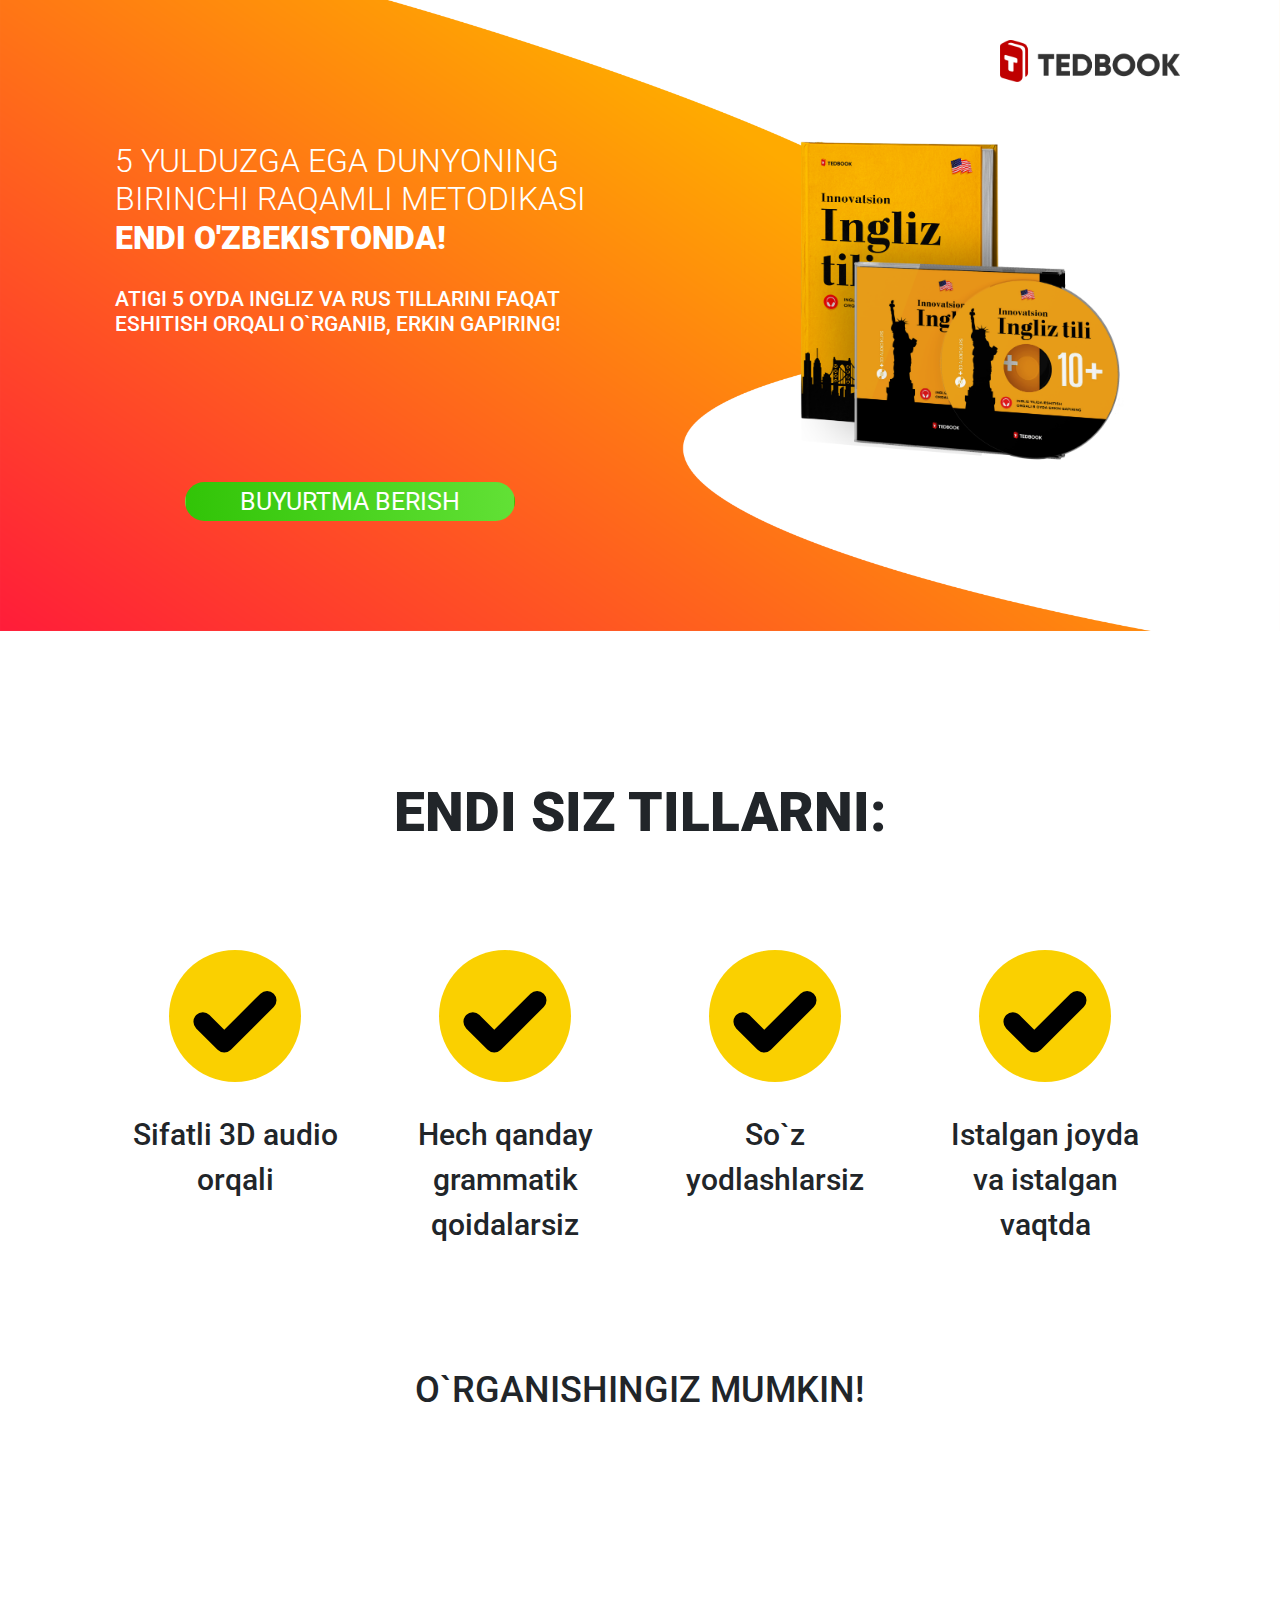
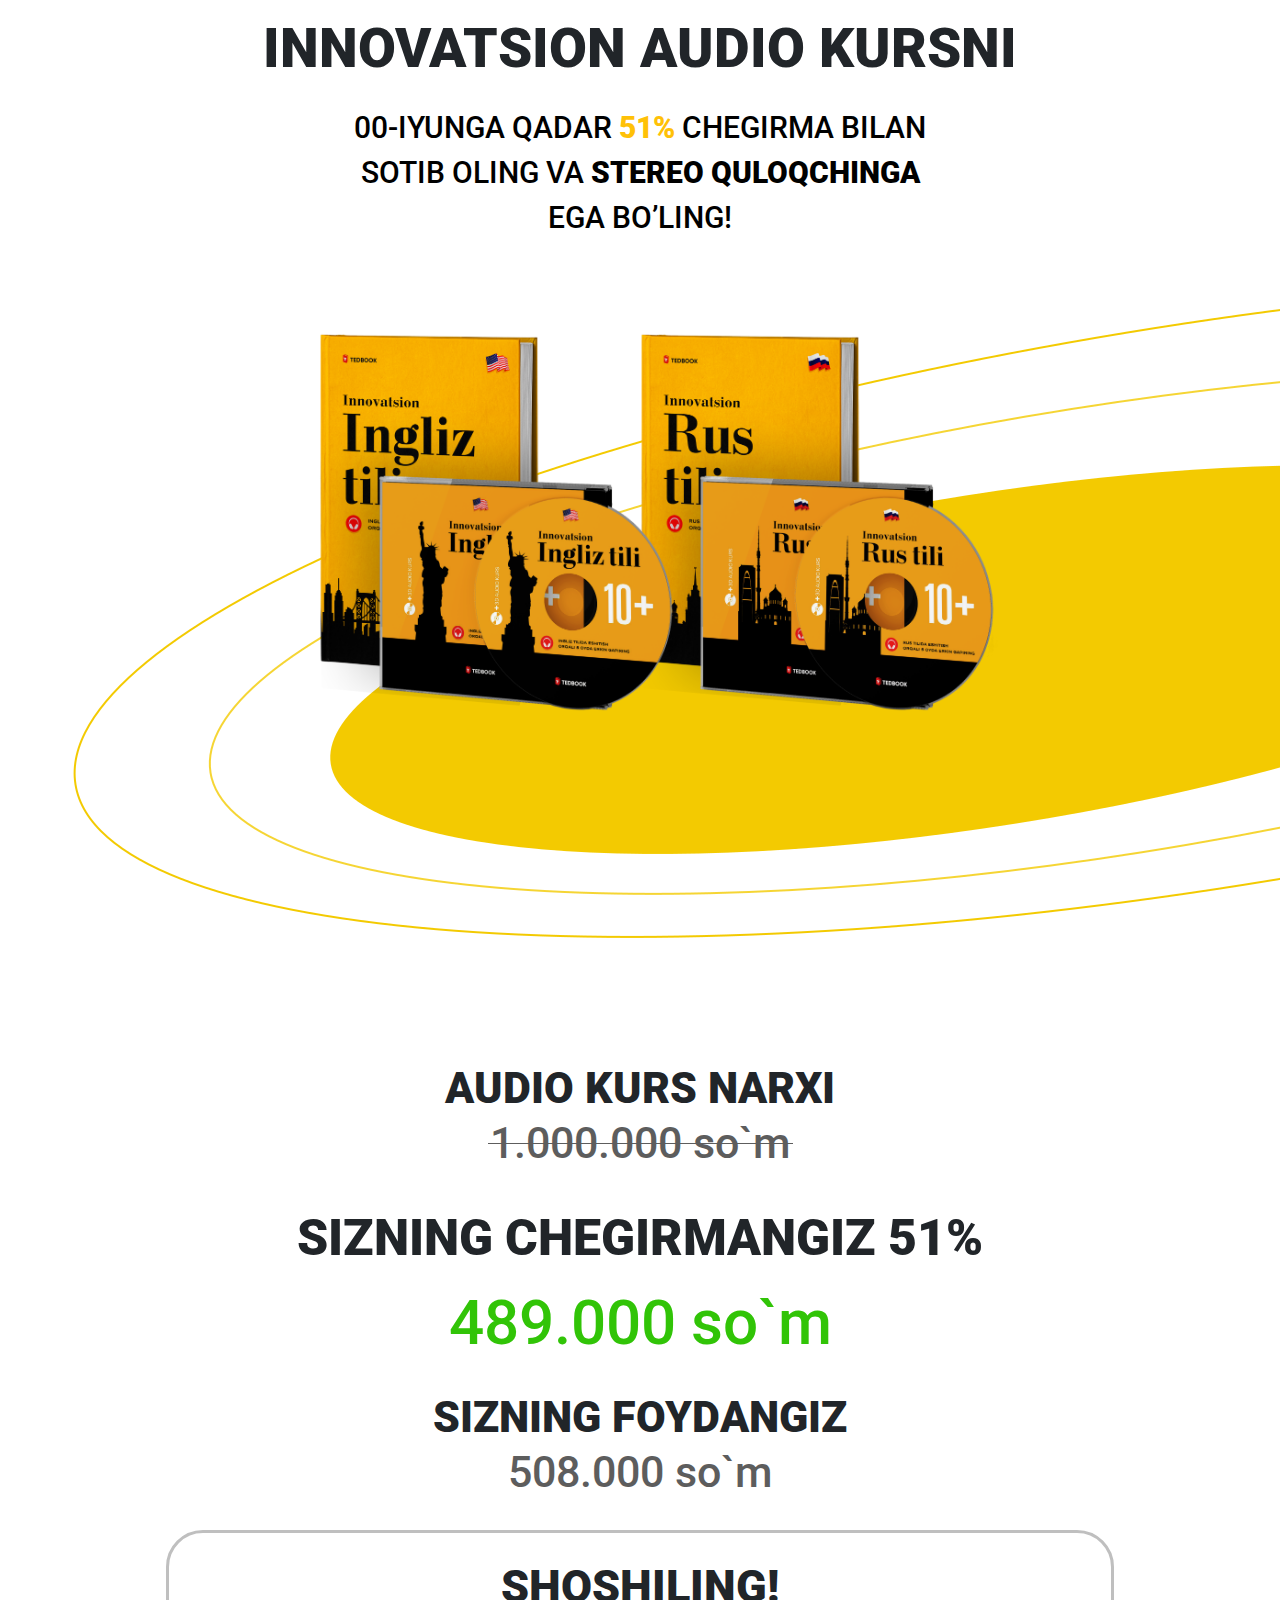
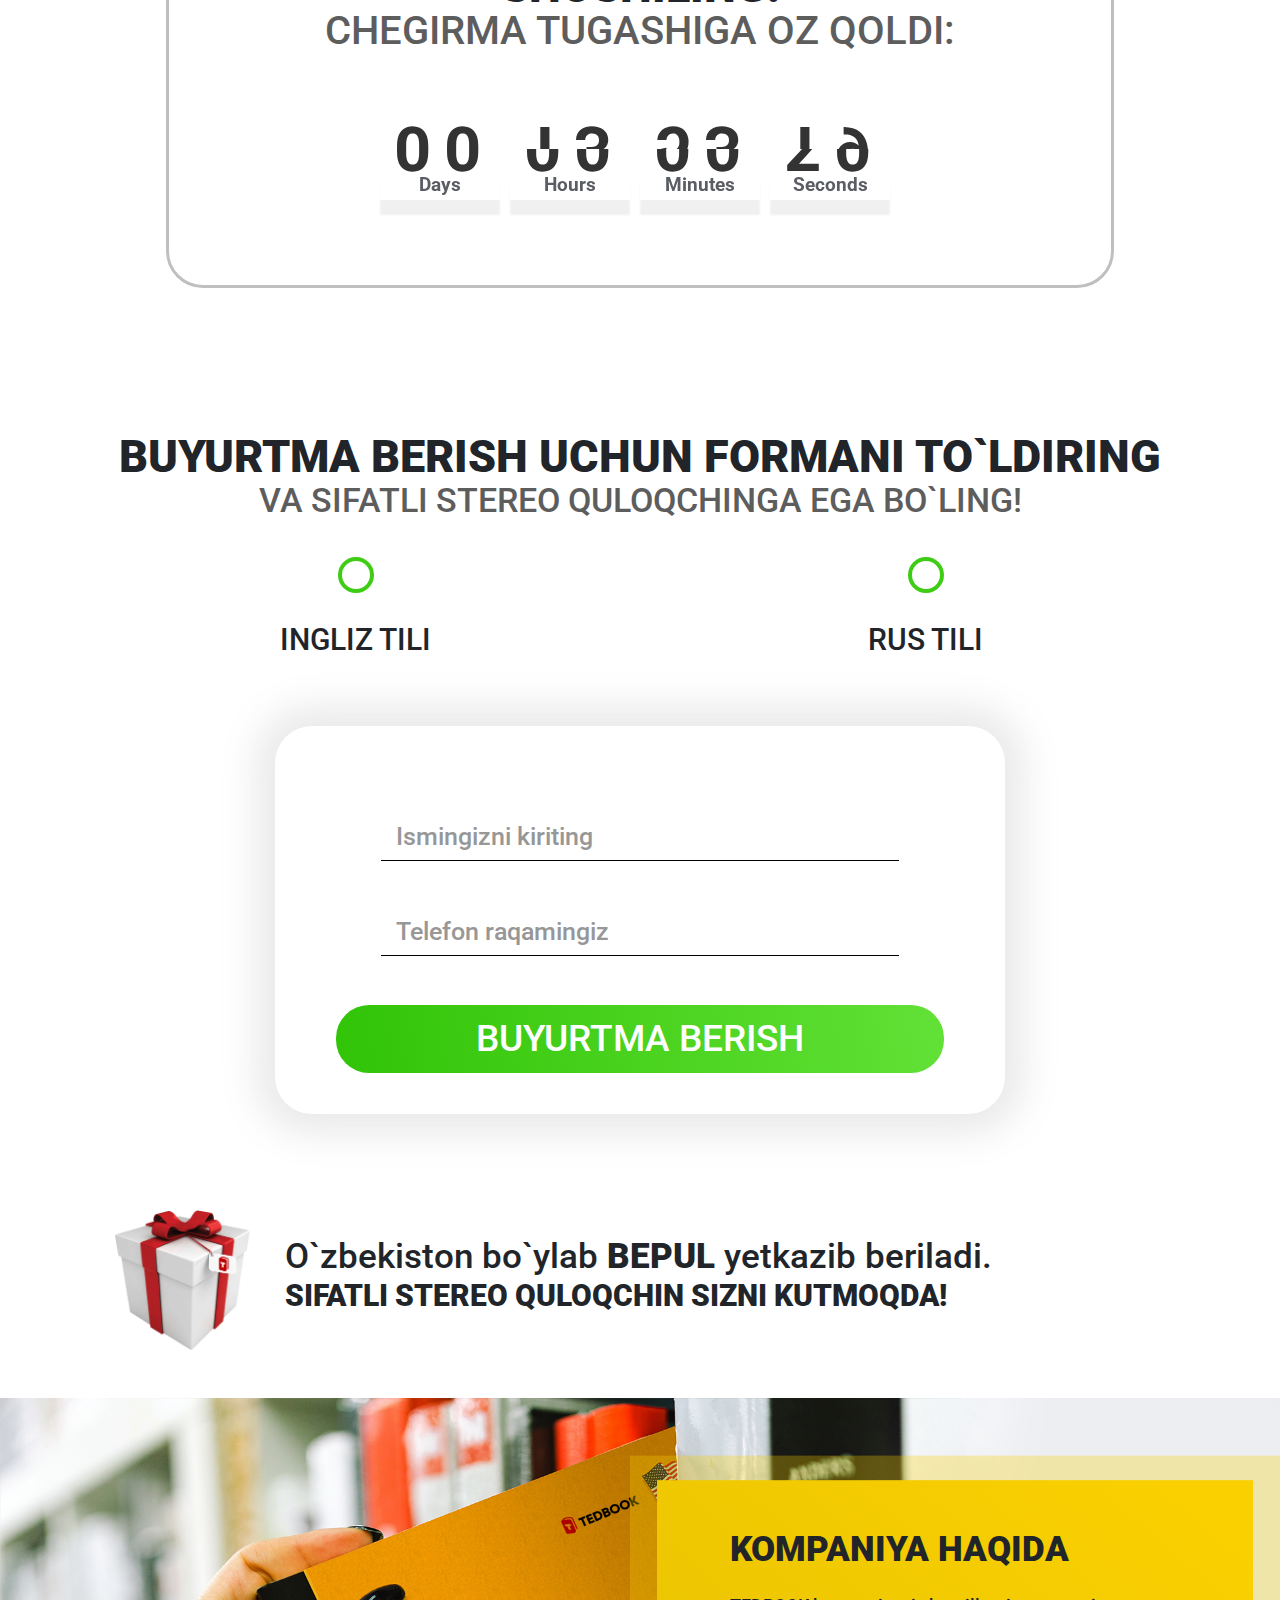
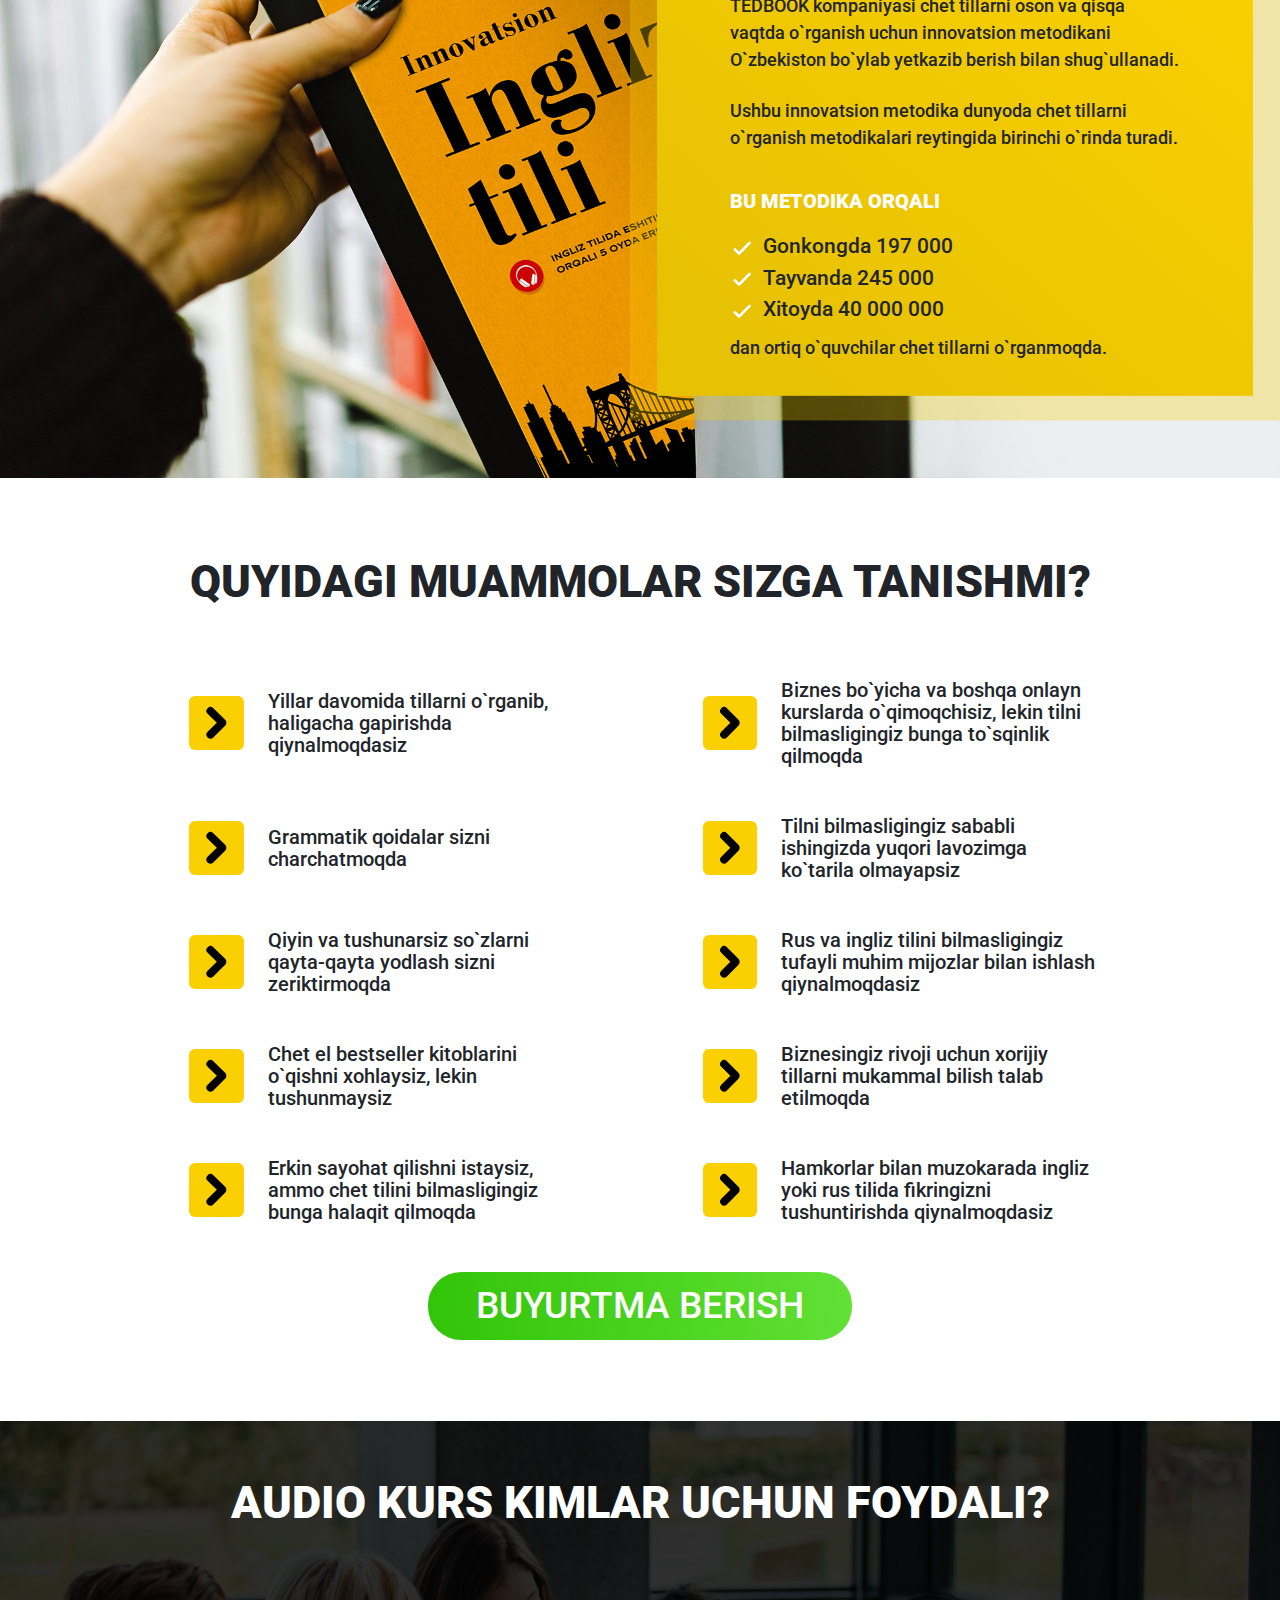
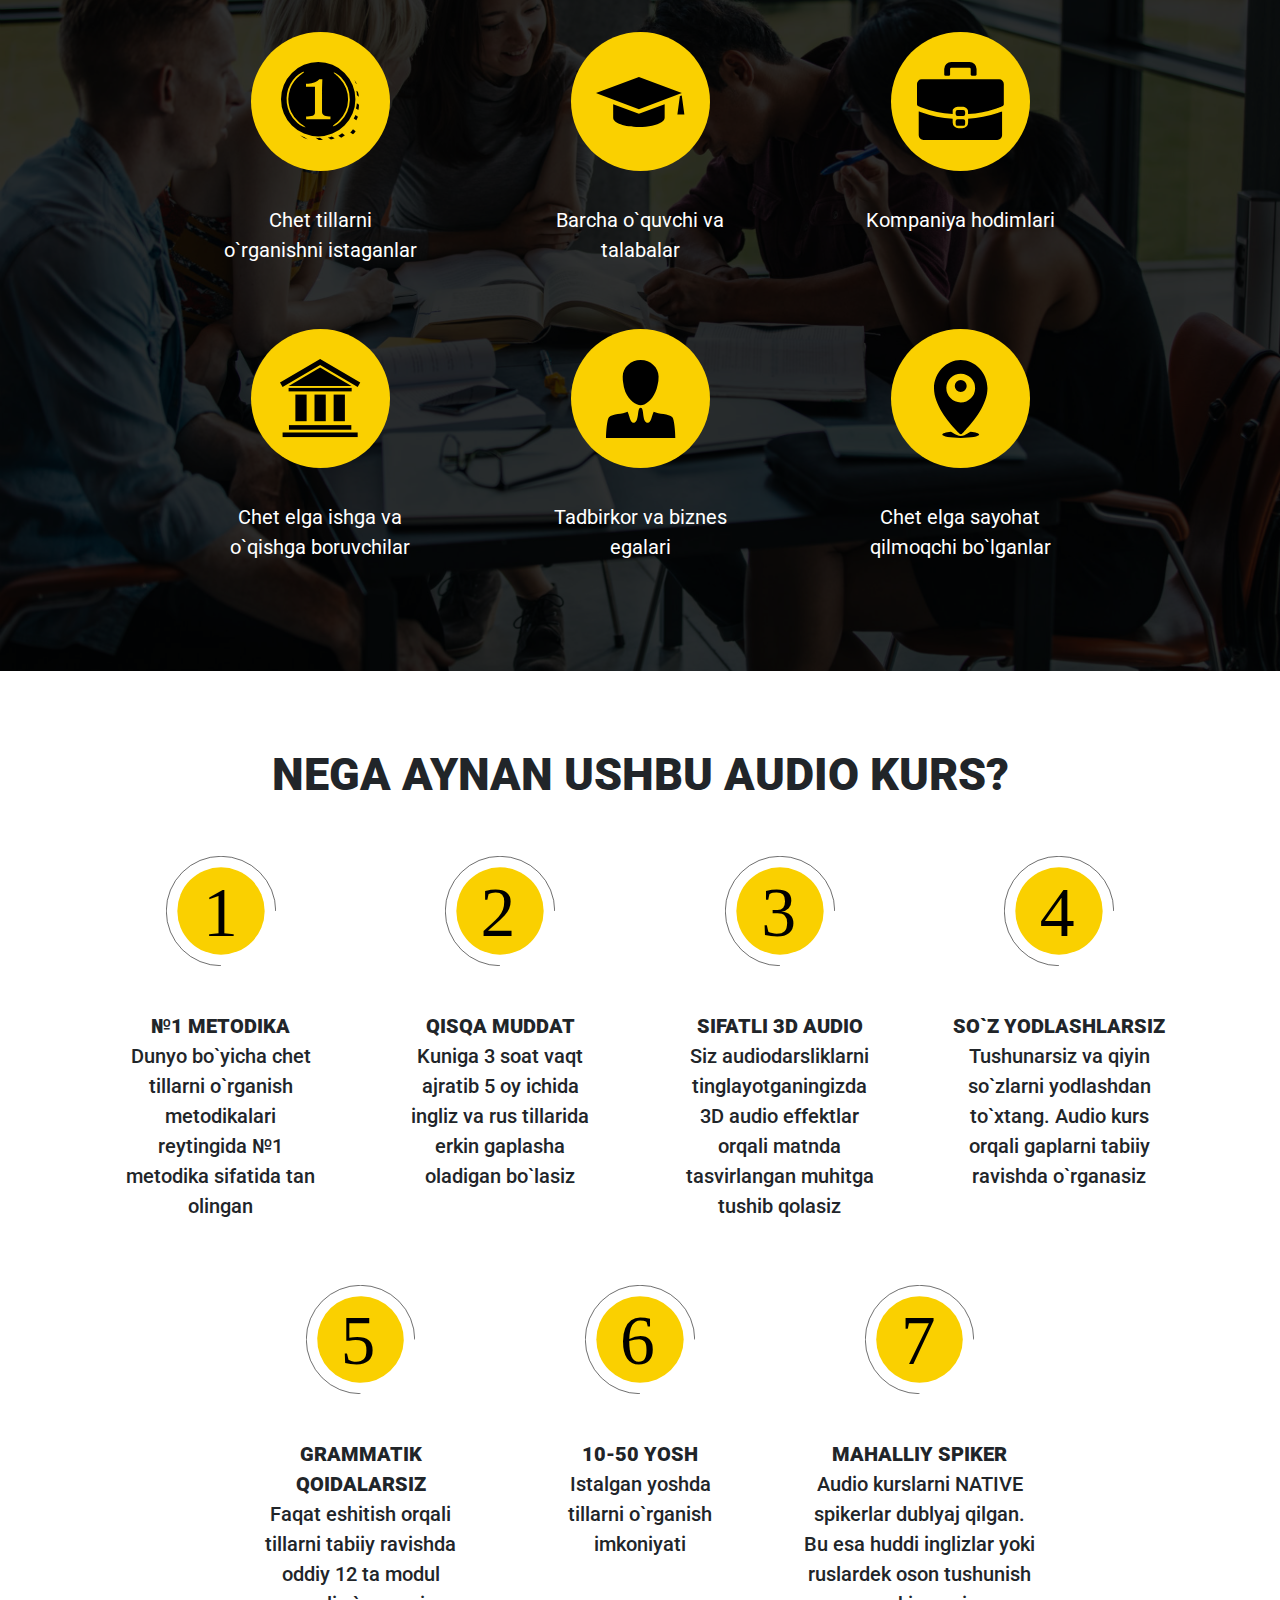
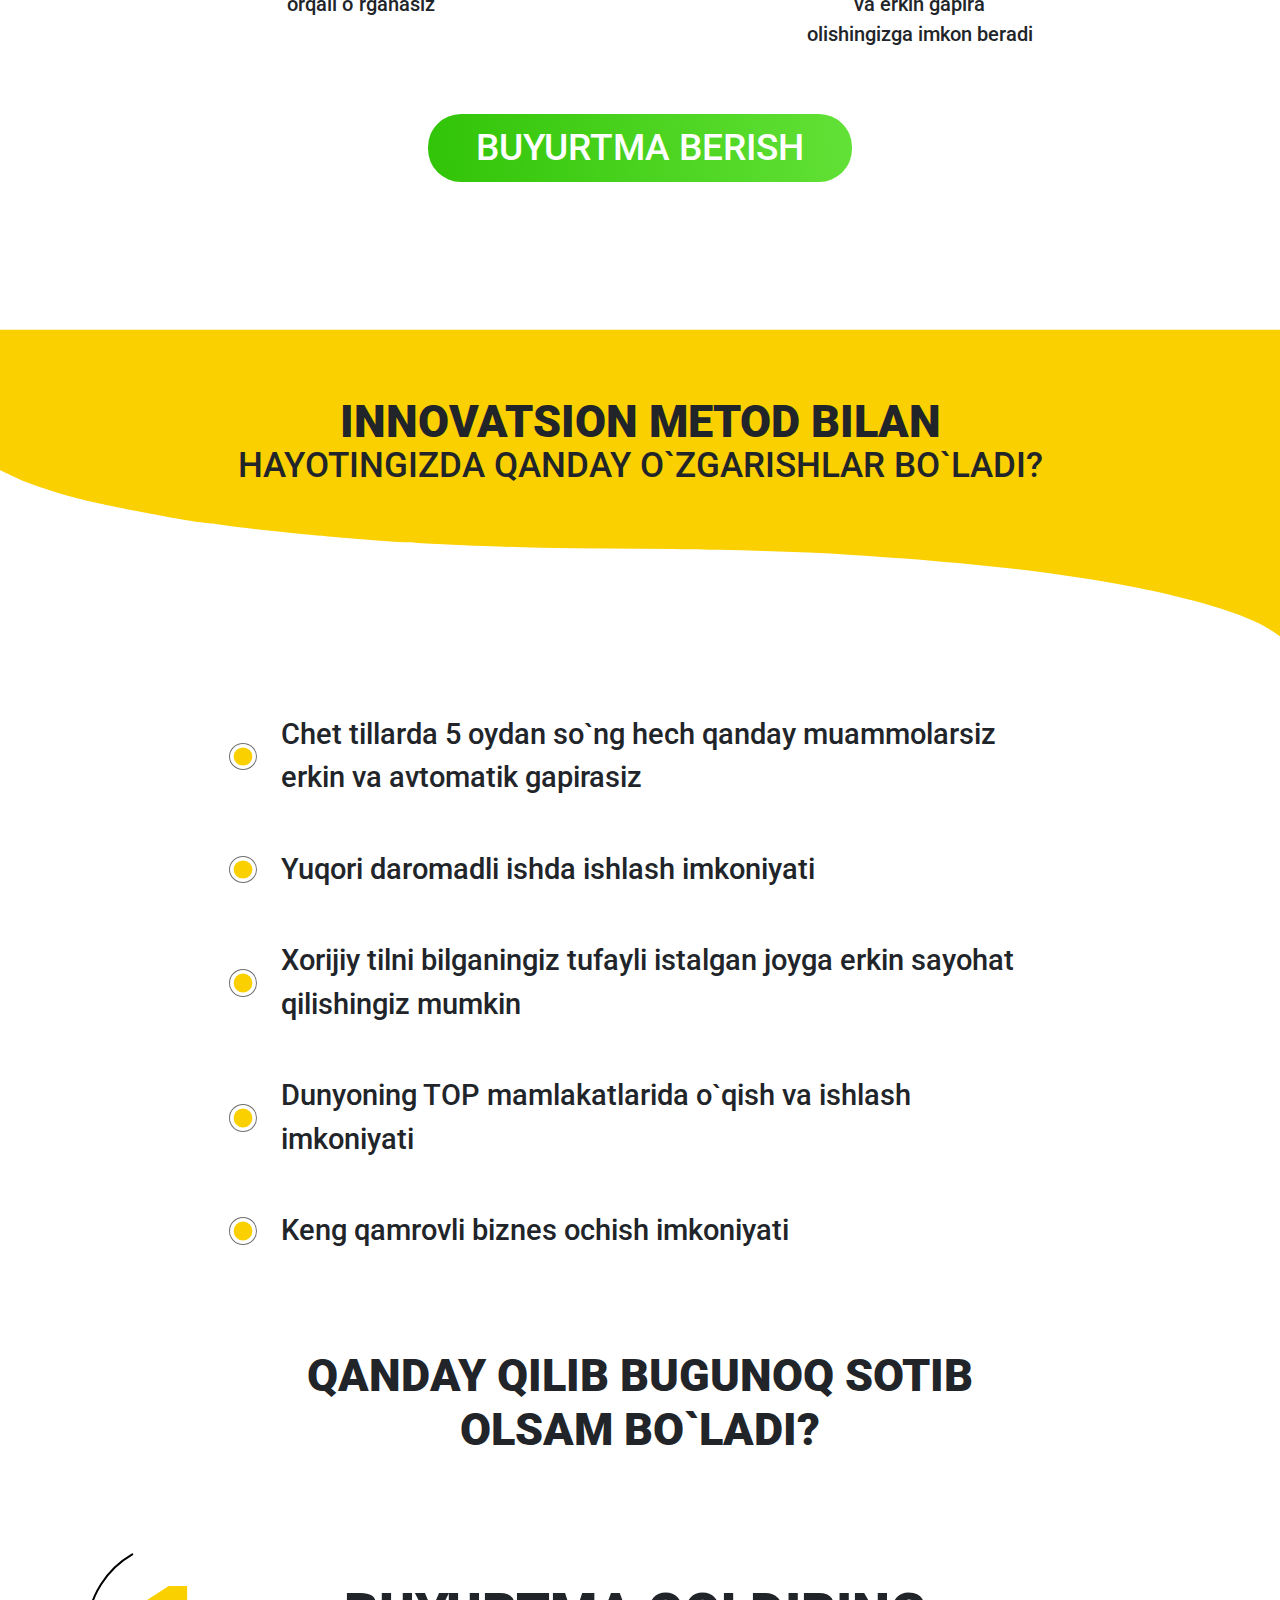
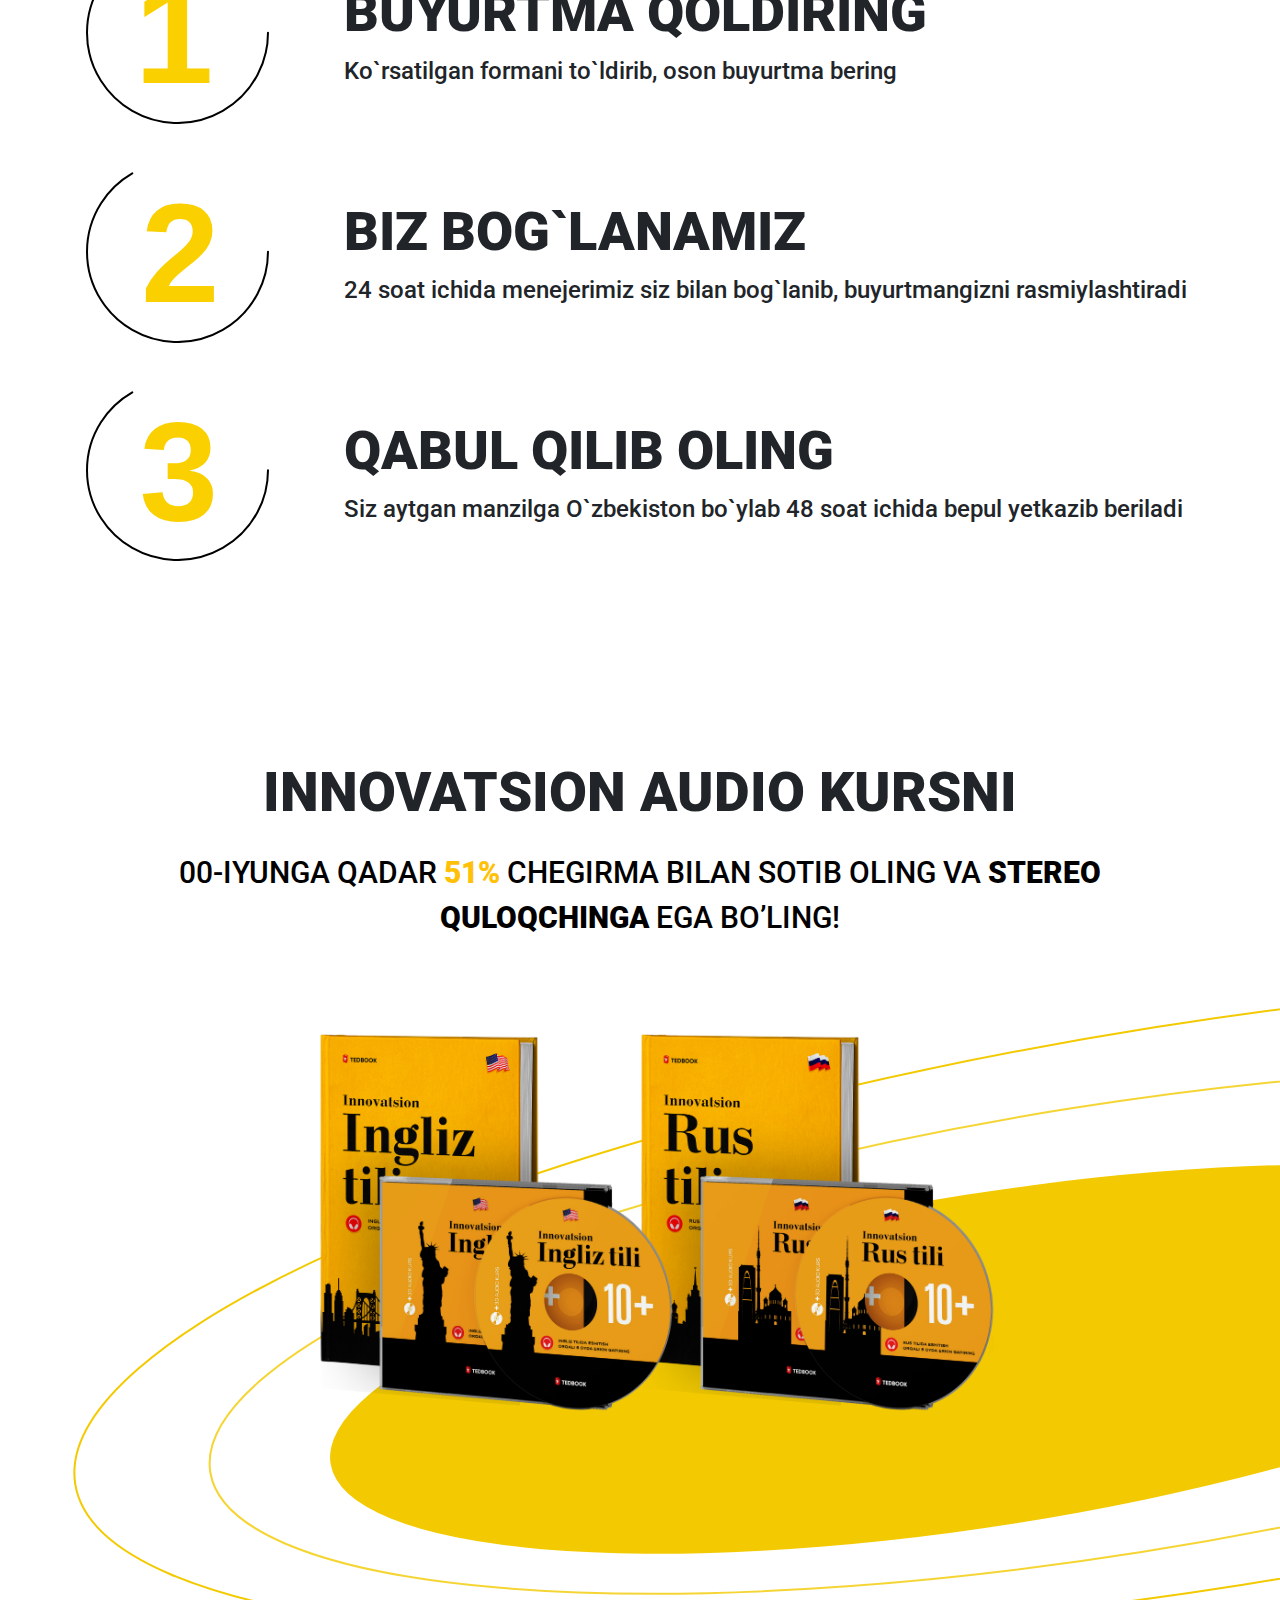
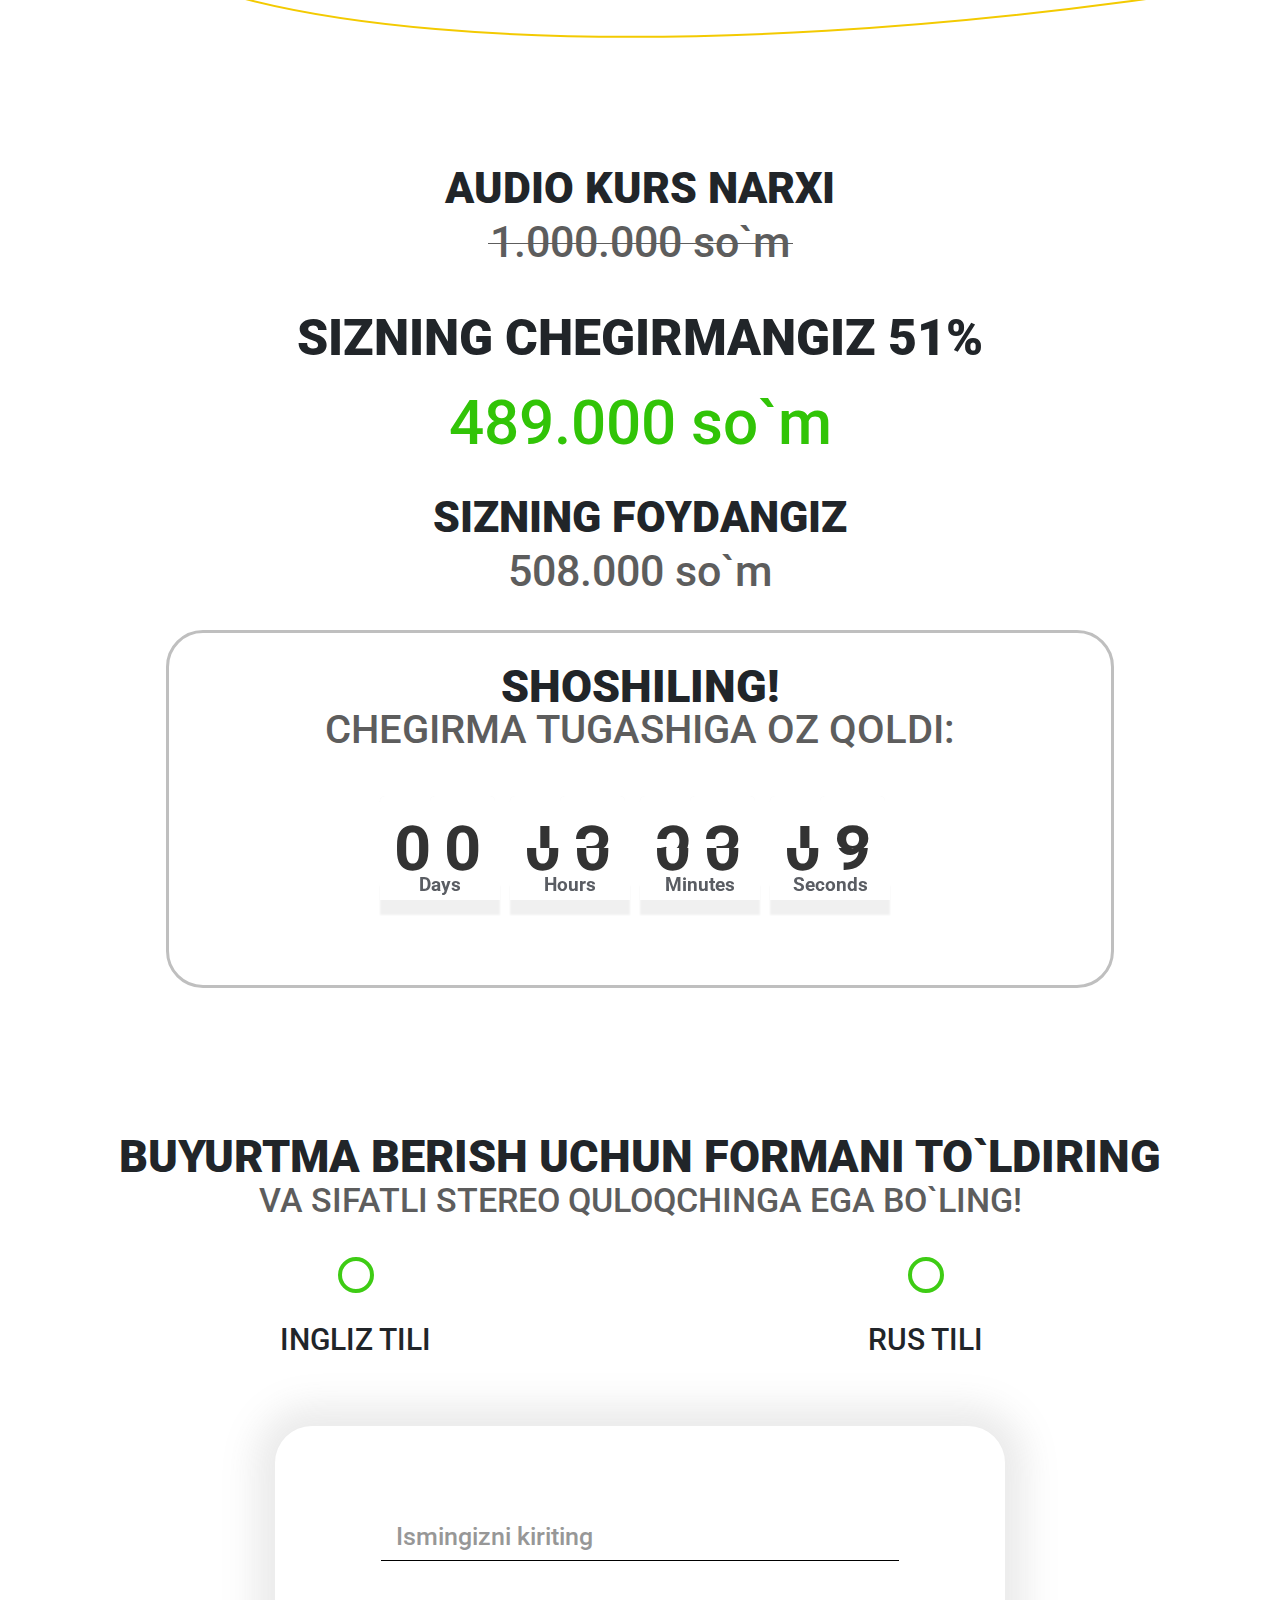
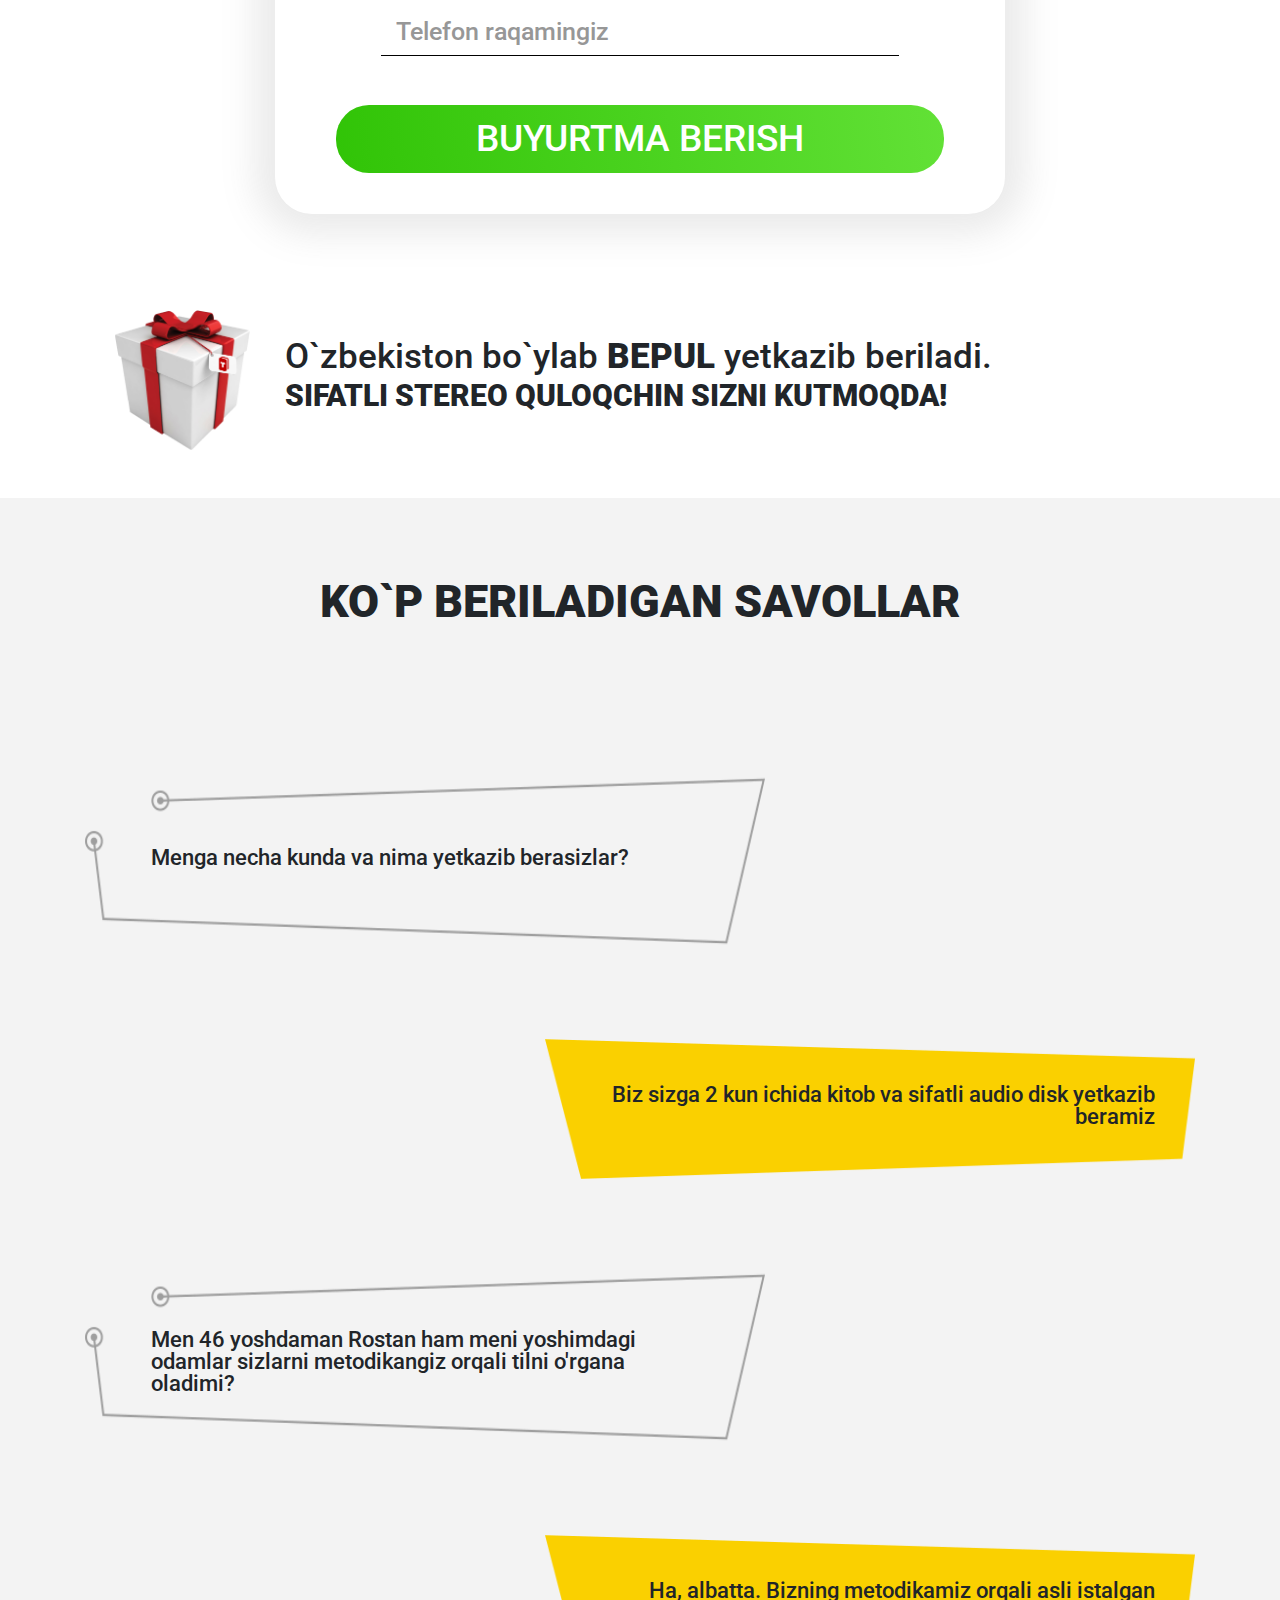
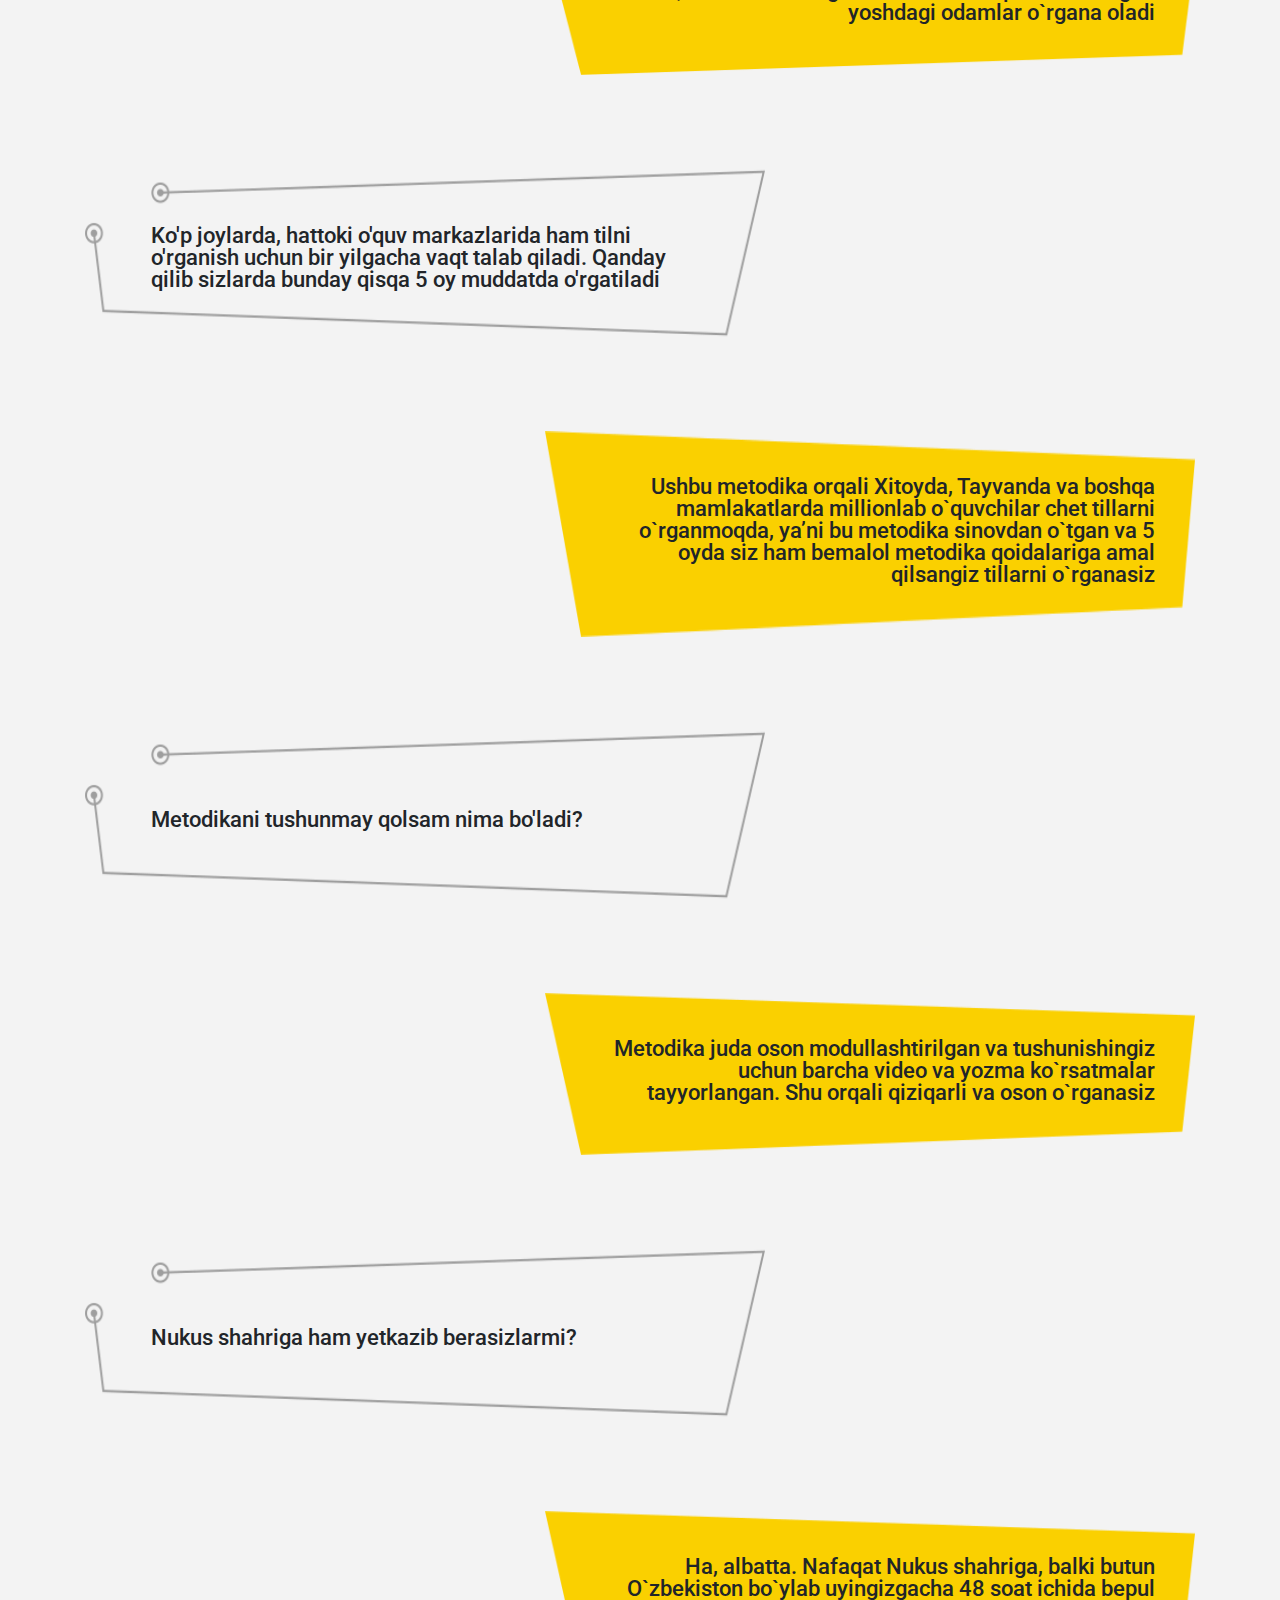
==== commit 4fc1f010: "fixed pages added function" ====
--- a/index.html
+++ b/index.html
@@ -37,12 +37,12 @@
                 GAPIRING!</h4>
 
             <div class="d-flex justify-content-center pt-md-5 mt-5">
-                <button class="btn header-left-block-button mt-md-5 py-0">BUYURTMA BERISH</button>
+                <button class="btn header-left-block-button mt-md-5 py-0" id="myId">BUYURTMA BERISH</button>
             </div>
         </div>
         <div class="col-md-6 header-right-block">
             <img src="images/ingliz kit-1.png" class="header-logo-right-img">
-            <button class="btn header-right-block-button py-0">BUYURTMA BERISH</button>
+            <button class="btn header-right-block-button py-0" id="myIdmob">BUYURTMA BERISH</button>
         </div>
     </div>
 </header>
@@ -331,7 +331,7 @@
 
 
             <div class="col-12 mt-5 d-flex justify-content-center align-items-center">
-                <button class="btn green-button px-5">BUYURTMA BERISH</button>
+                <button class="btn green-button px-5" id="myID2">BUYURTMA BERISH</button>
             </div>
 
         </div>
@@ -461,7 +461,7 @@
         </div>
 
         <div class="col-12 mt-5 d-flex justify-content-center align-items-center">
-            <button class="btn green-button px-5">BUYURTMA BERISH</button>
+            <button class="btn green-button px-5" id="myId3">BUYURTMA BERISH</button>
         </div>
     </div>
 </section>
@@ -650,7 +650,7 @@
         <div class="row justify-content-center">
             <div class="col-lg-8 col-10">
                 <form class="form-box">
-                    <input type="text" class="form-box-input mt-md-5 mt-2" placeholder="Ismingizni kiriting">
+                    <input type="text" class="form-box-input form-box-input-2 mt-md-5 mt-2" placeholder="Ismingizni kiriting">
 
                     <input type="tel" class="form-box-input mt-md-5 mt-2" placeholder="Telefon raqamingiz">
 
@@ -821,10 +821,69 @@
 <script src="js/bootstrap.min.js"></script>
 <script src="js/countDown.min.js"></script>
 <script>
+    $("#myId").click(function () {
+        if ($(window).height() <= 650) {
+            $('html, body').animate({
+                scrollTop: $(".form-box-input").offset().top + -400
+            }, 2000)
+        }
+
+        if ($(window).height() >= 651) {
+            $('html, body').animate({
+                scrollTop: $(".form-box-input").offset().top + -400
+            }, 2000)
+        }
+        $('.Focus').focus();
+    });
+
+    $("#myID2").click(function () {
+        if ($(window).height() >= 768) {
+            $('html, body').animate({
+                scrollTop: $(".form-box-input").offset().top + -400
+            }, 2000)
+        }
+
+        if (window.matchMedia('(max-width: 767px)').matches && window.matchMedia('(min-width: 320px)').matches) {
+            $('html, body').animate({
+                scrollTop: $(".form-box-input").offset().top + -350
+            }, 2000)
+        }
+
+        $('.Focus').focus();
+    });
+
+    $("#myIdmob").click(function () {
+        if (window.matchMedia('(max-width: 767px)').matches && window.matchMedia('(min-width: 320px)').matches) {
+            $('html, body').animate({
+                scrollTop: $(".form-box-input").offset().top + -350
+            }, 2000)
+        }
+
+        if (window.matchMedia('(max-width: 767px)').matches && window.matchMedia('(min-width: 320px)').matches) {
+            $('html, body').animate({
+                scrollTop: $(".form-box-input").offset().top + -350
+            }, 2000)
+        }
+
+        $('.Focus').focus();
+
+
+    });
+
+
+    $("#myId3").click(function () {
+        if ($(window).height() >= 768) {
+            $('html, body').animate({
+                scrollTop: $(".form-box-input-2").offset().top + -400
+            }, 2000)
+        }
+        $('.Focus').focus();
+    });
+
     var cd = new Countdown({
         cont: document.querySelector('.flipTimer'),
-        countdown: false,
-        date: Date.now() - 50000000,
+        countdown: true,
+        date: Date.now() + 50000000,
         outputTranslation: {
             day: 'Days',
             hour: 'Hours',
@@ -838,8 +897,8 @@
 
     var cd2 = new Countdown({
         cont: document.querySelector('.flipTimer-2'),
-        countdown: false,
-        date: Date.now() - 50000000,
+        countdown: true,
+        date: Date.now() + 50000000,
         outputTranslation: {
             day: 'Days',
             hour: 'Hours',
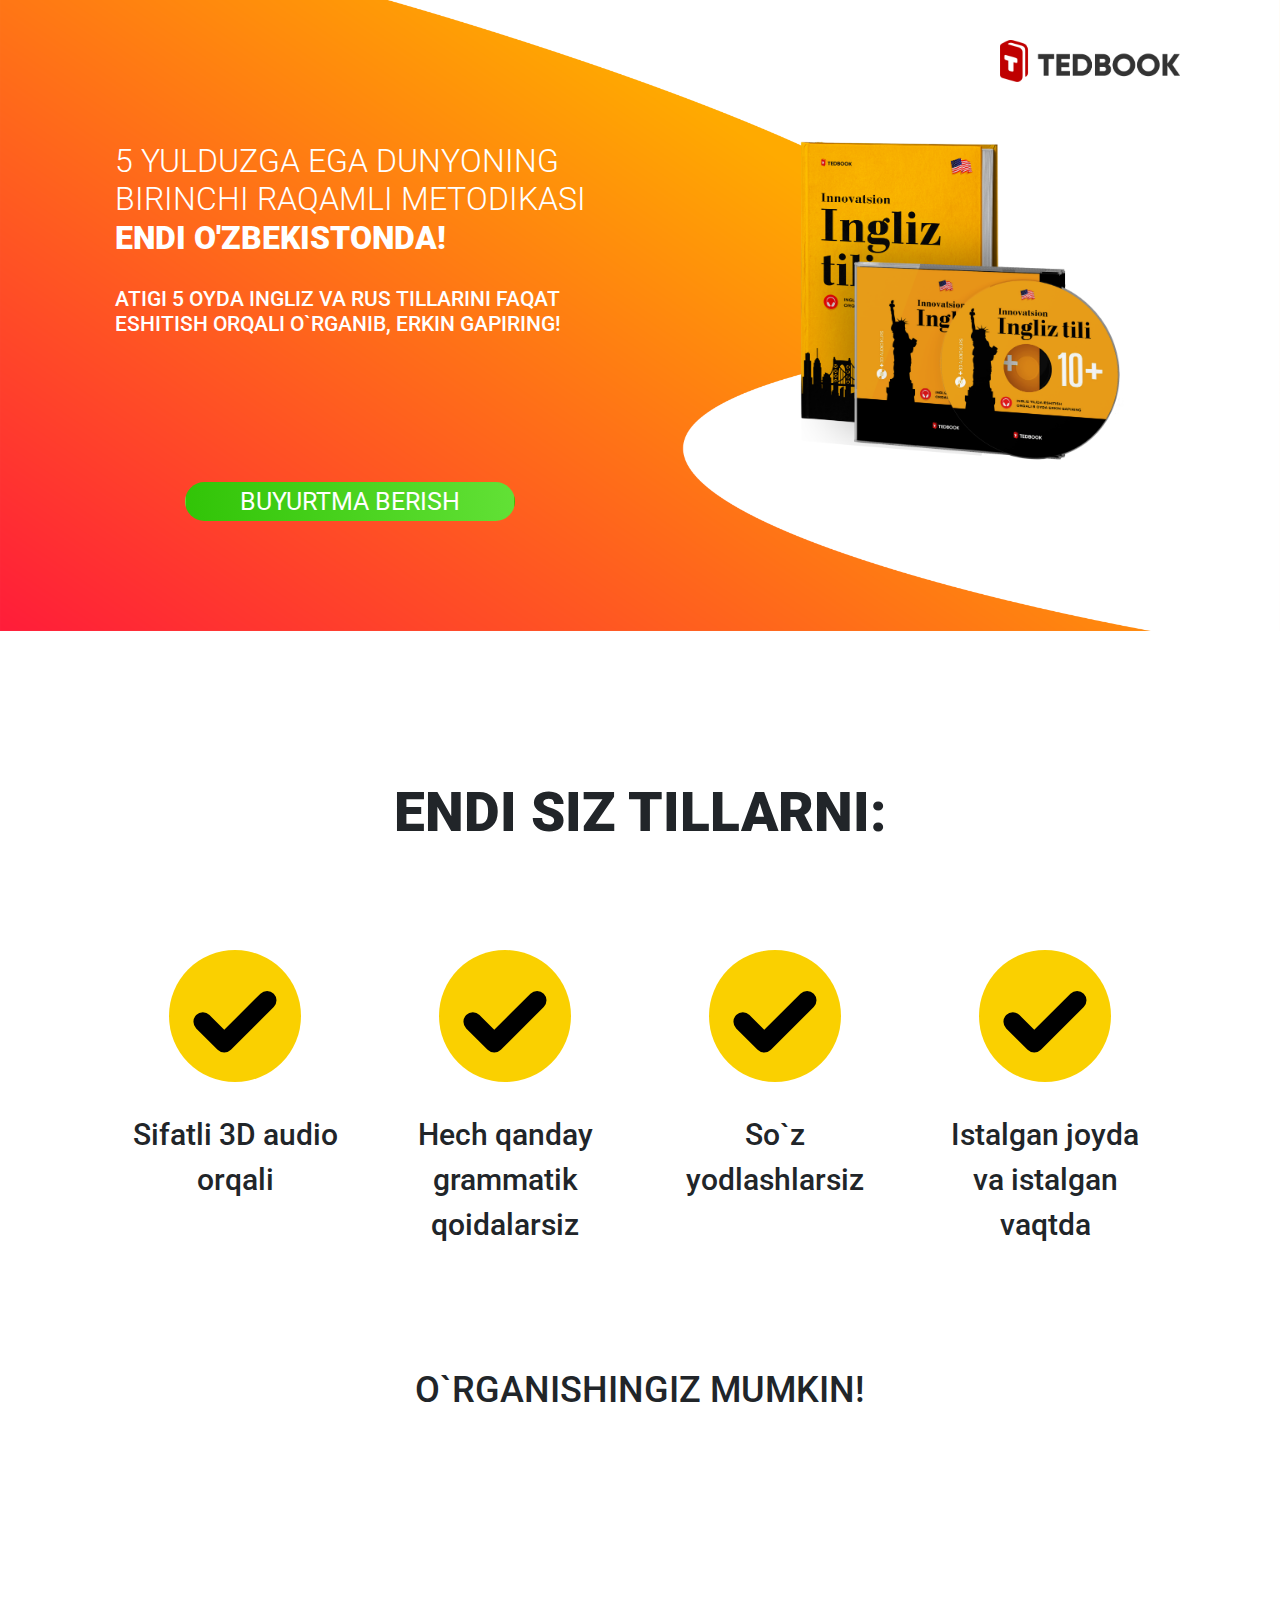
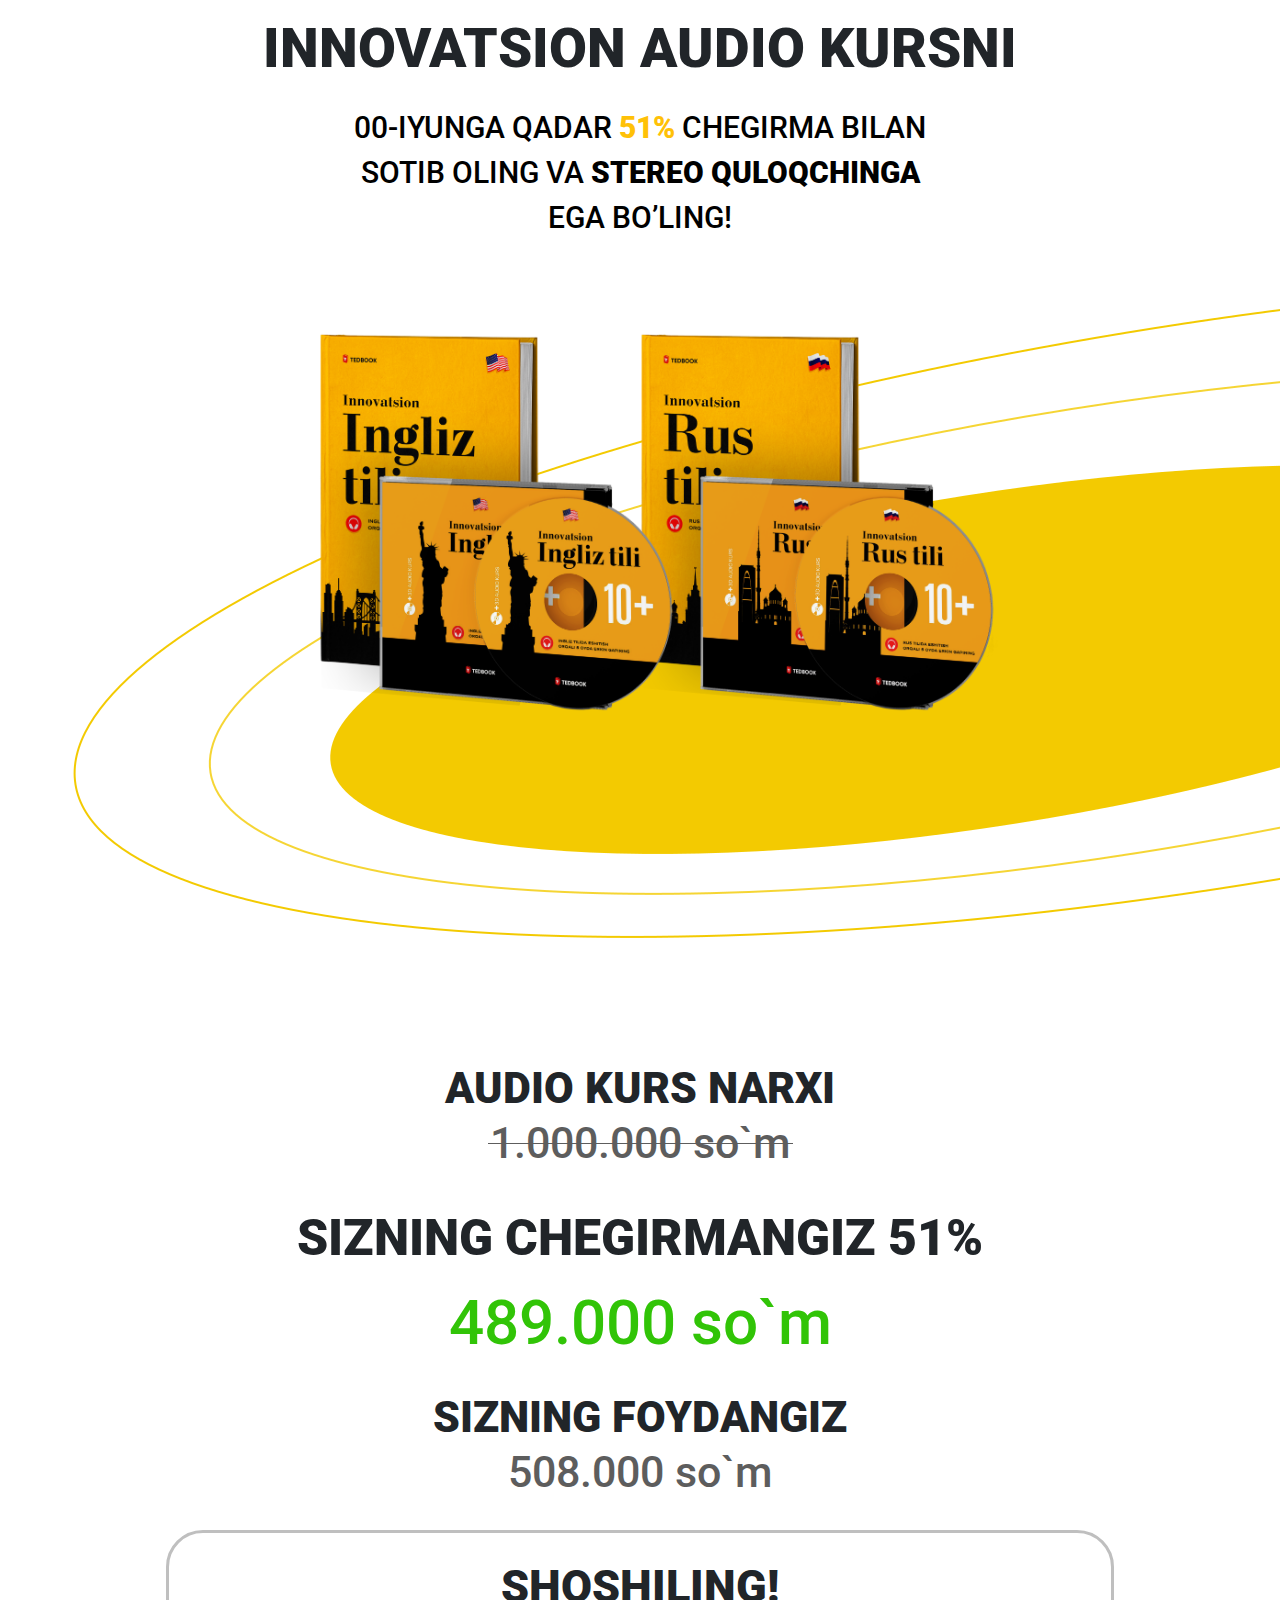
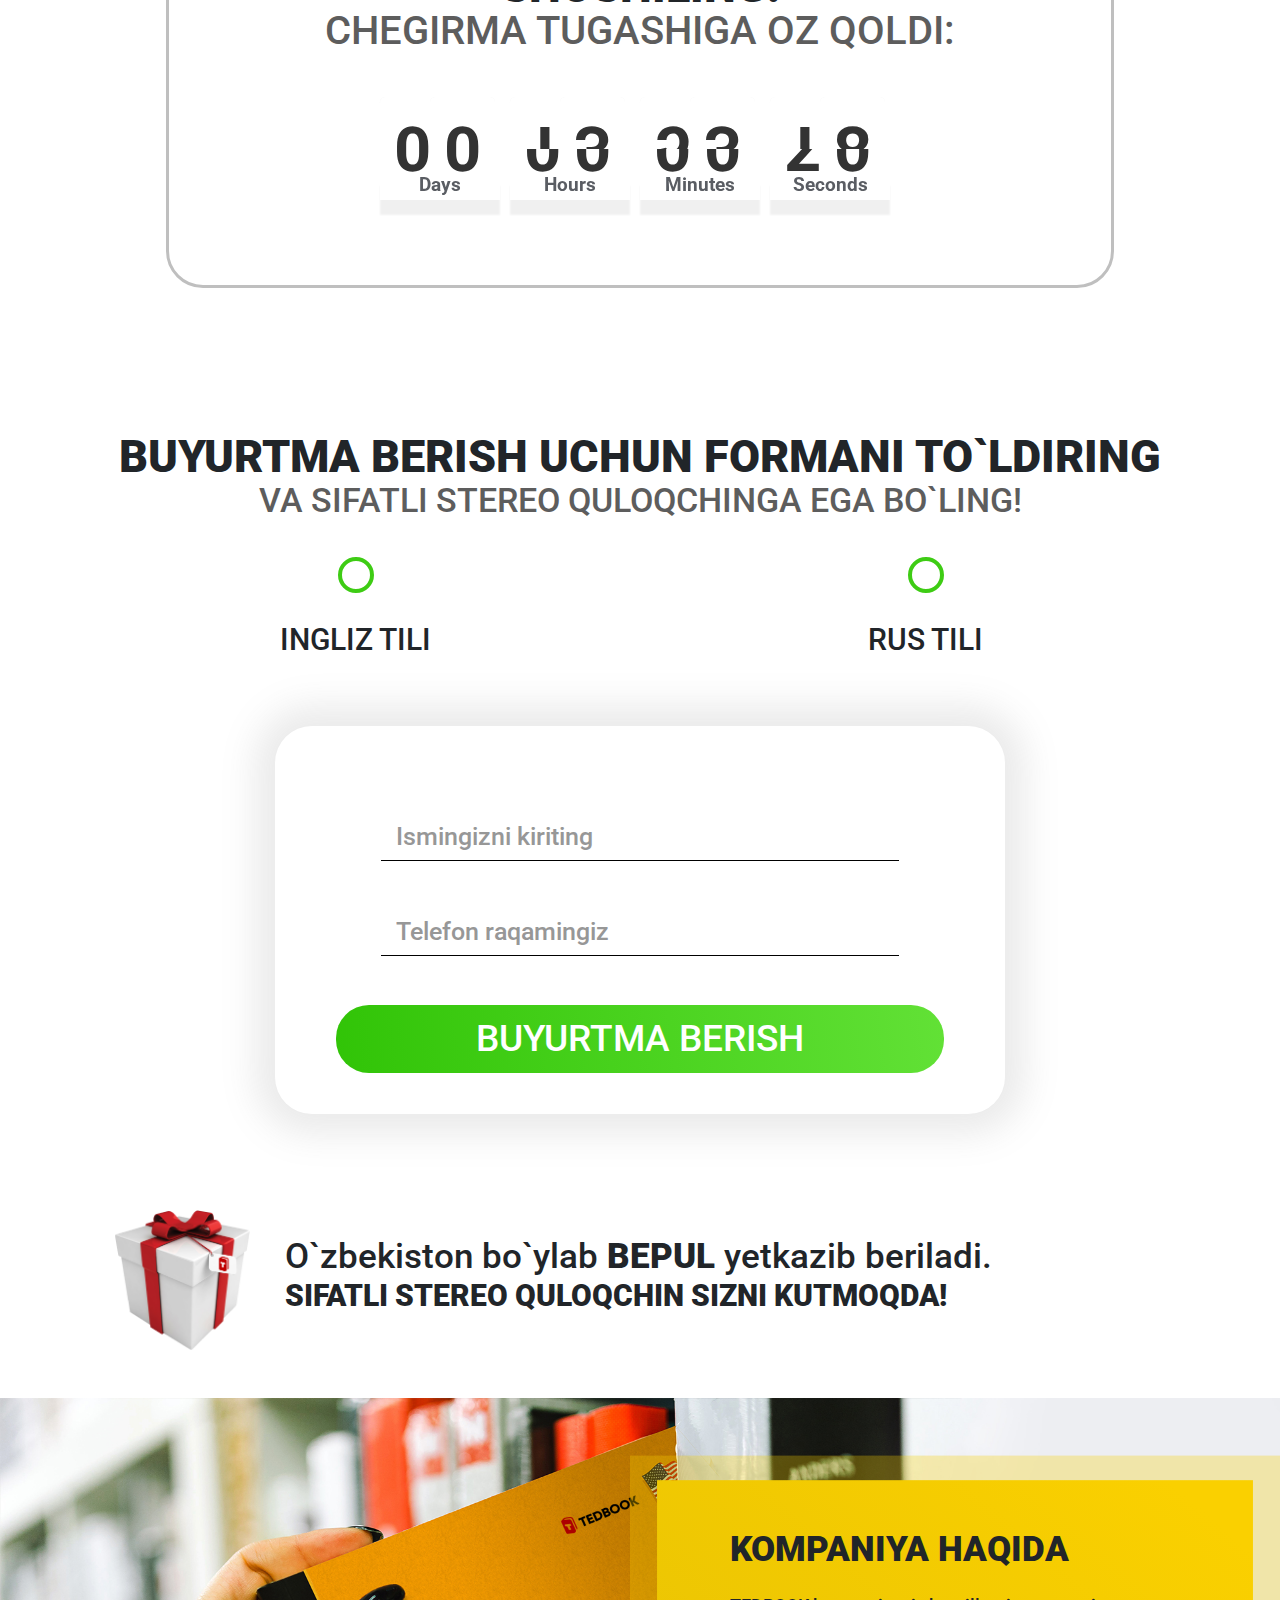
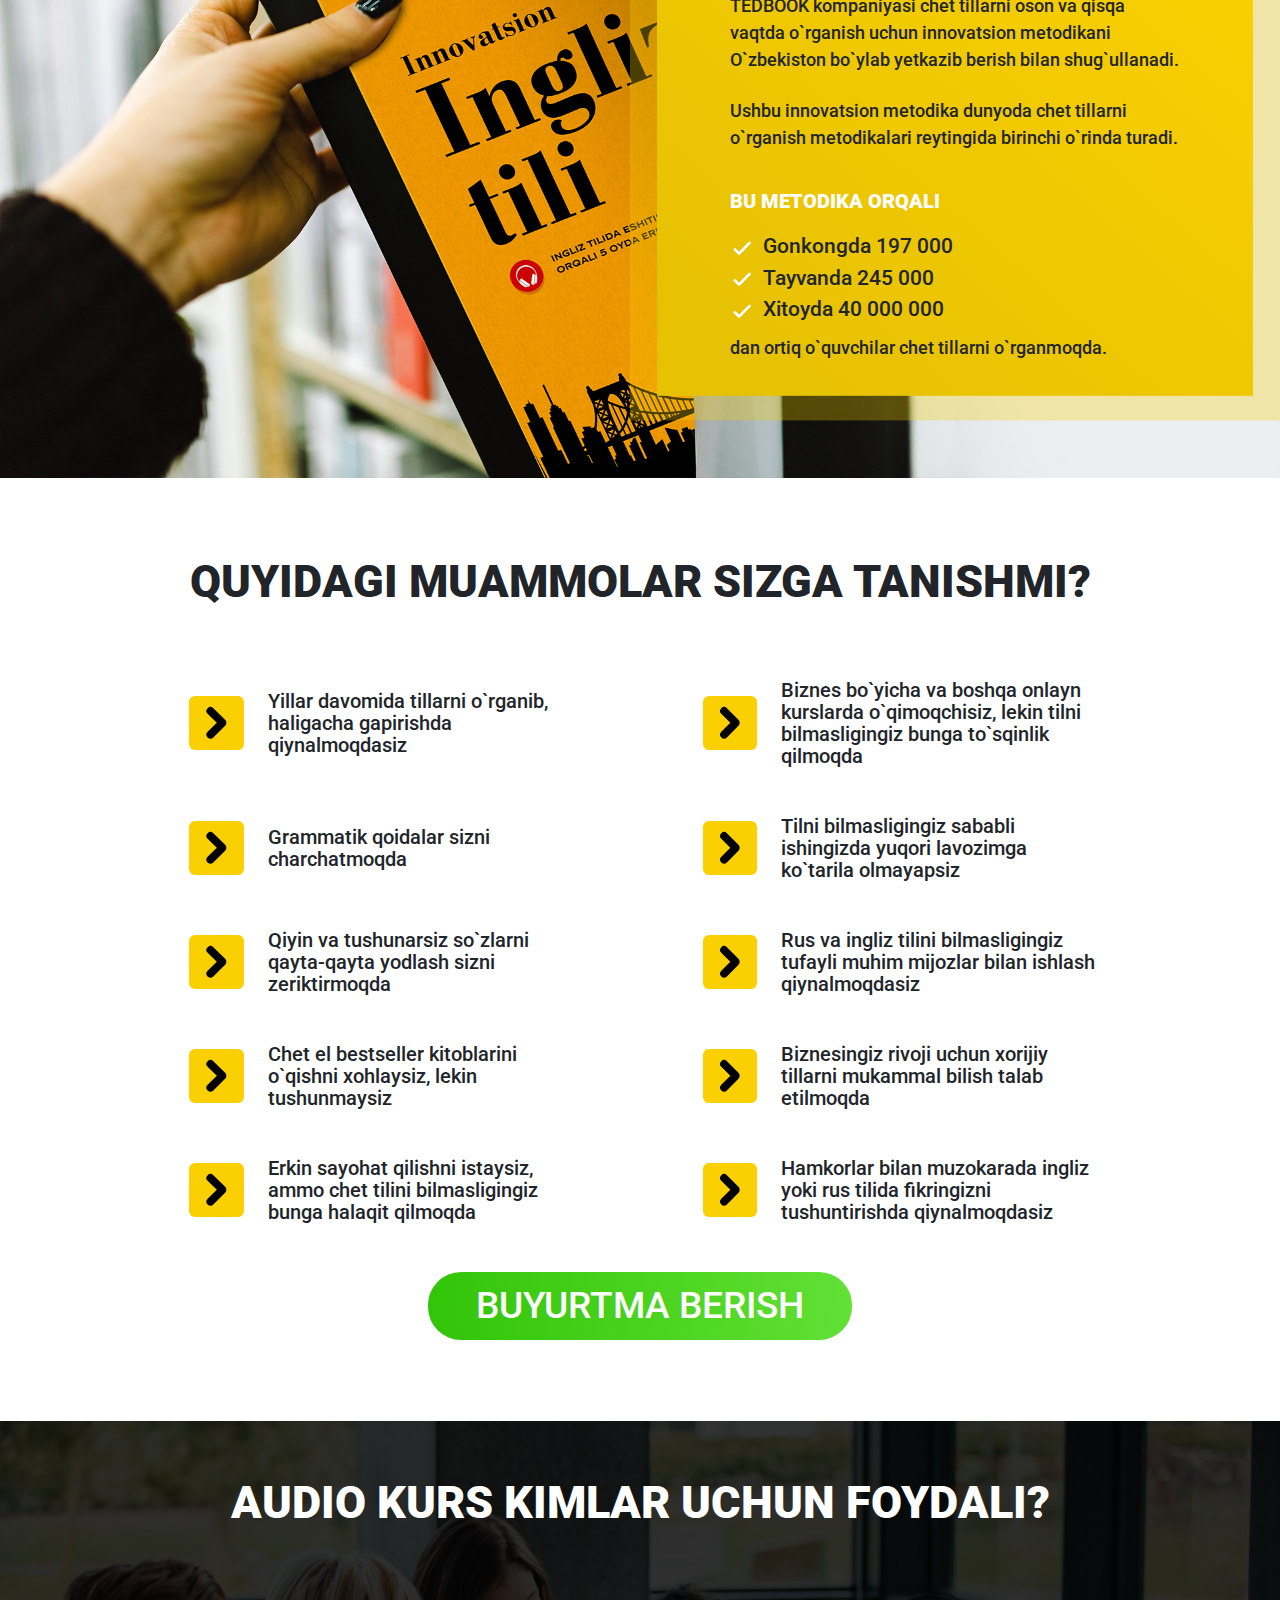
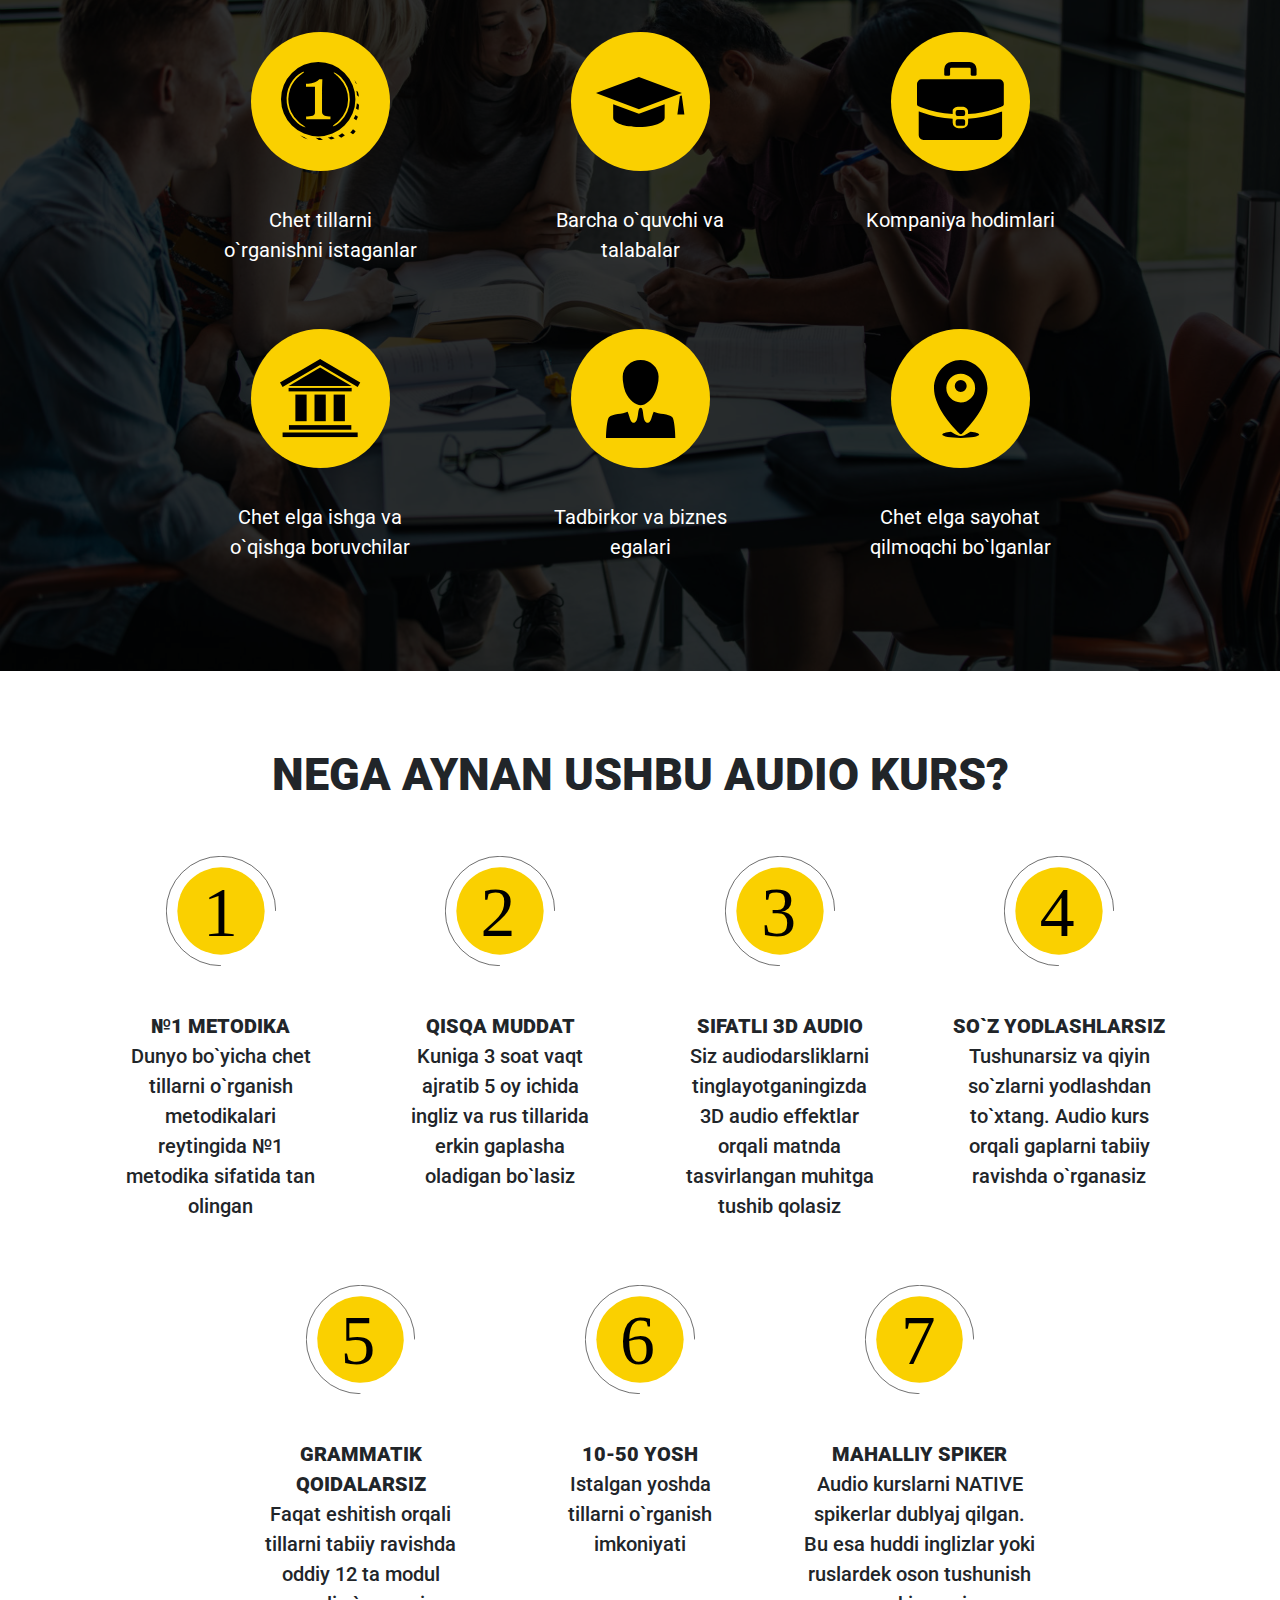
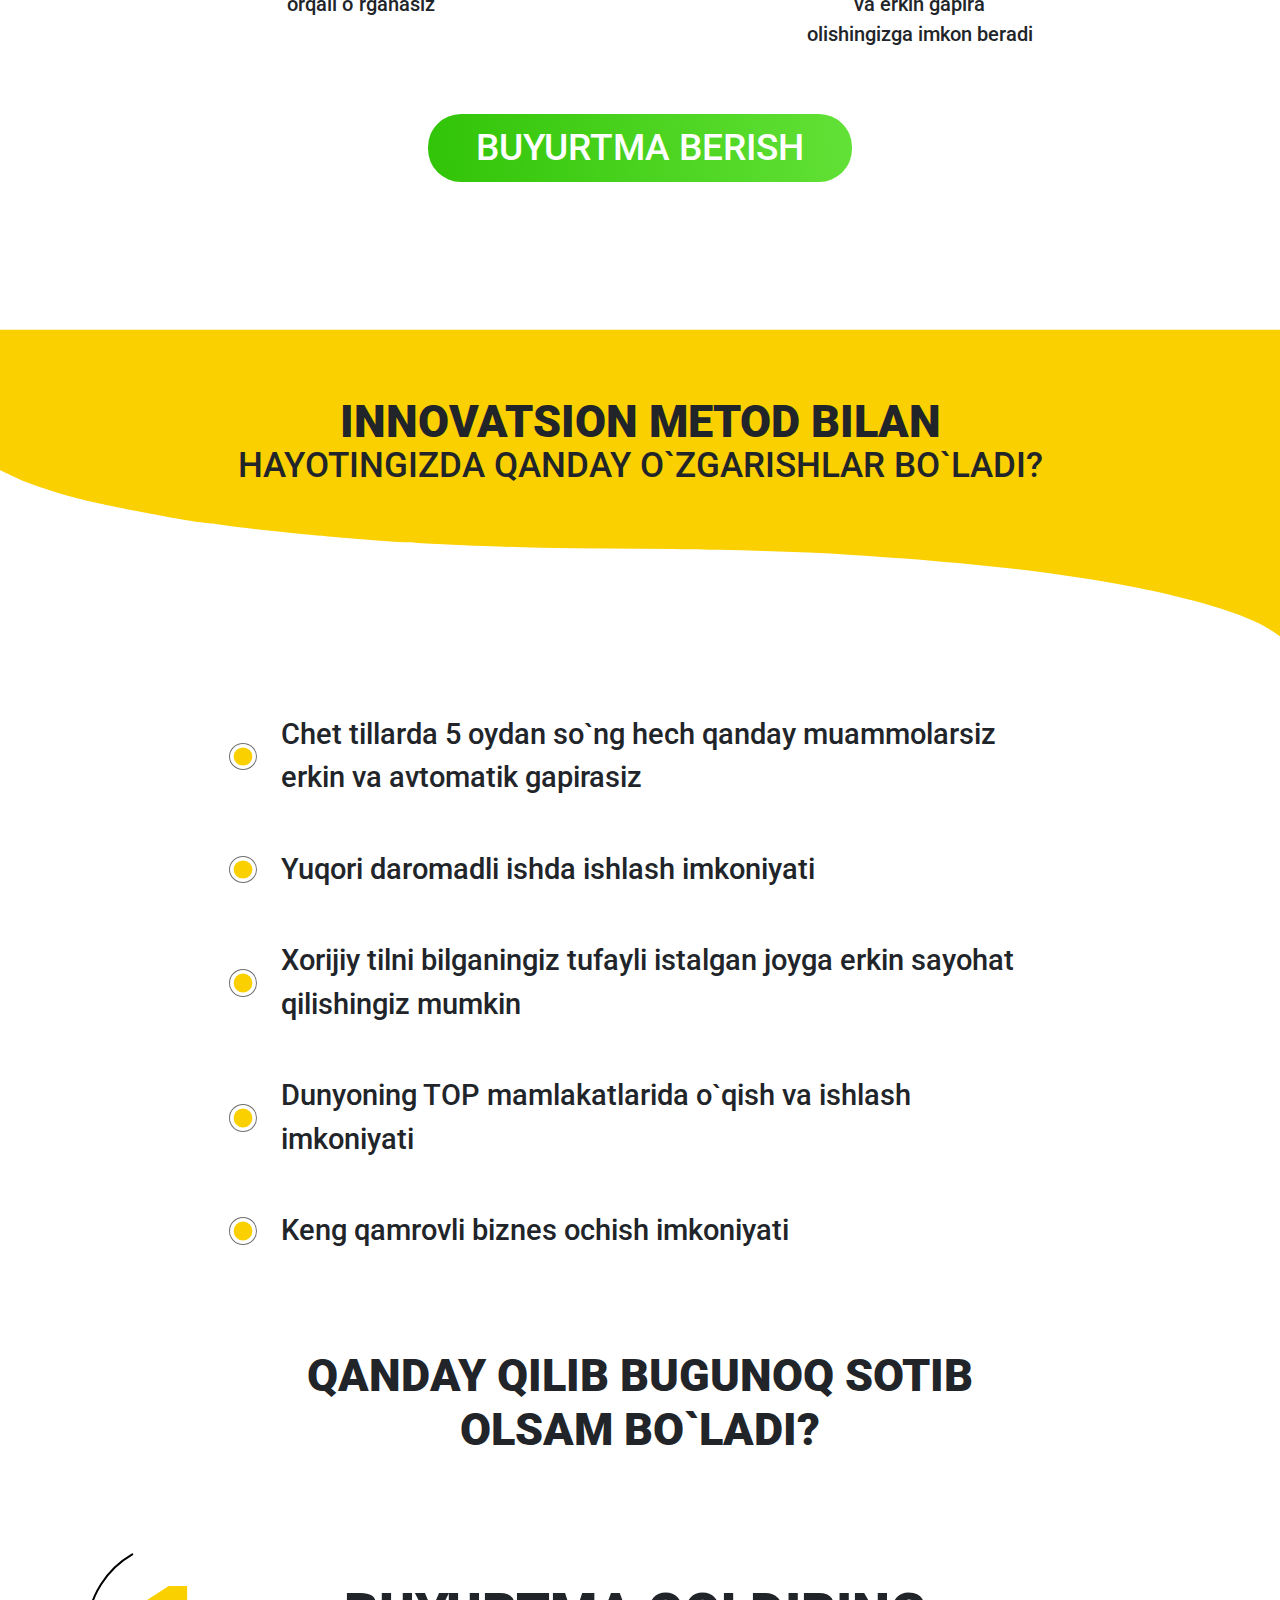
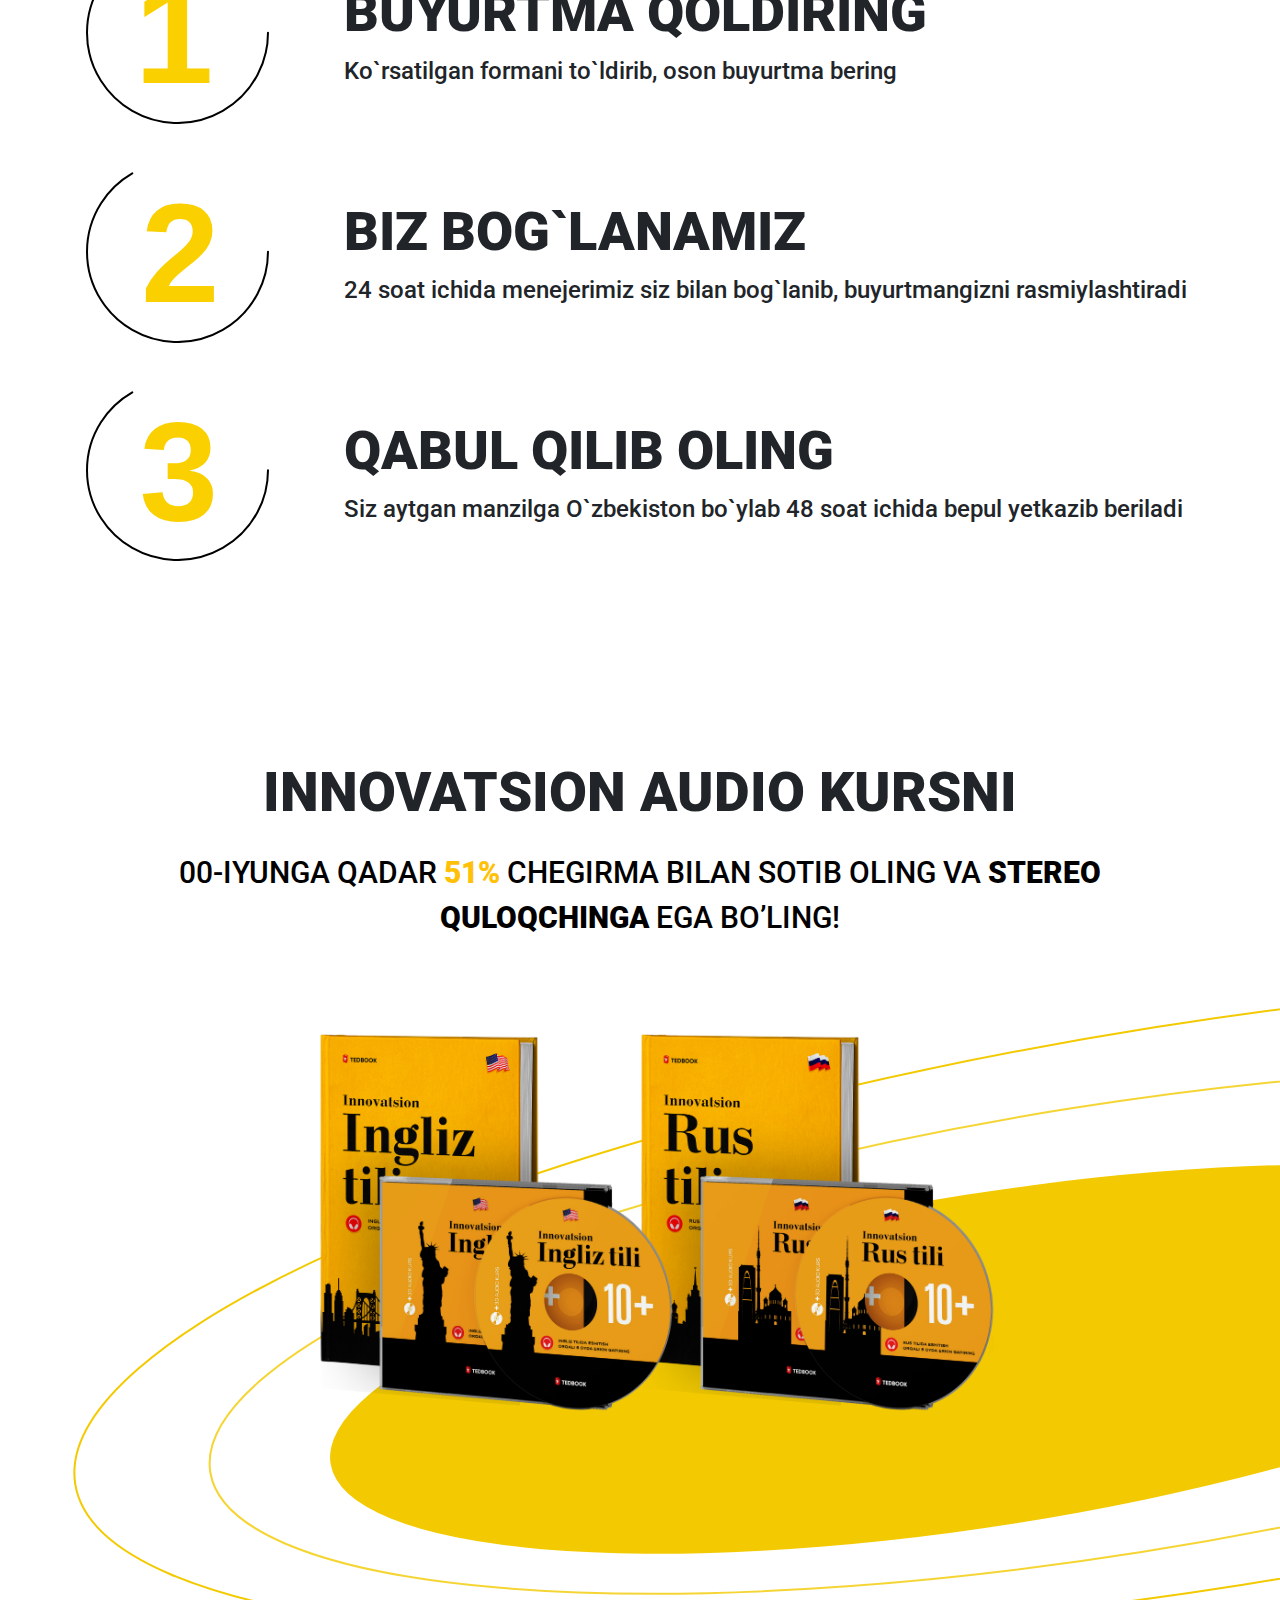
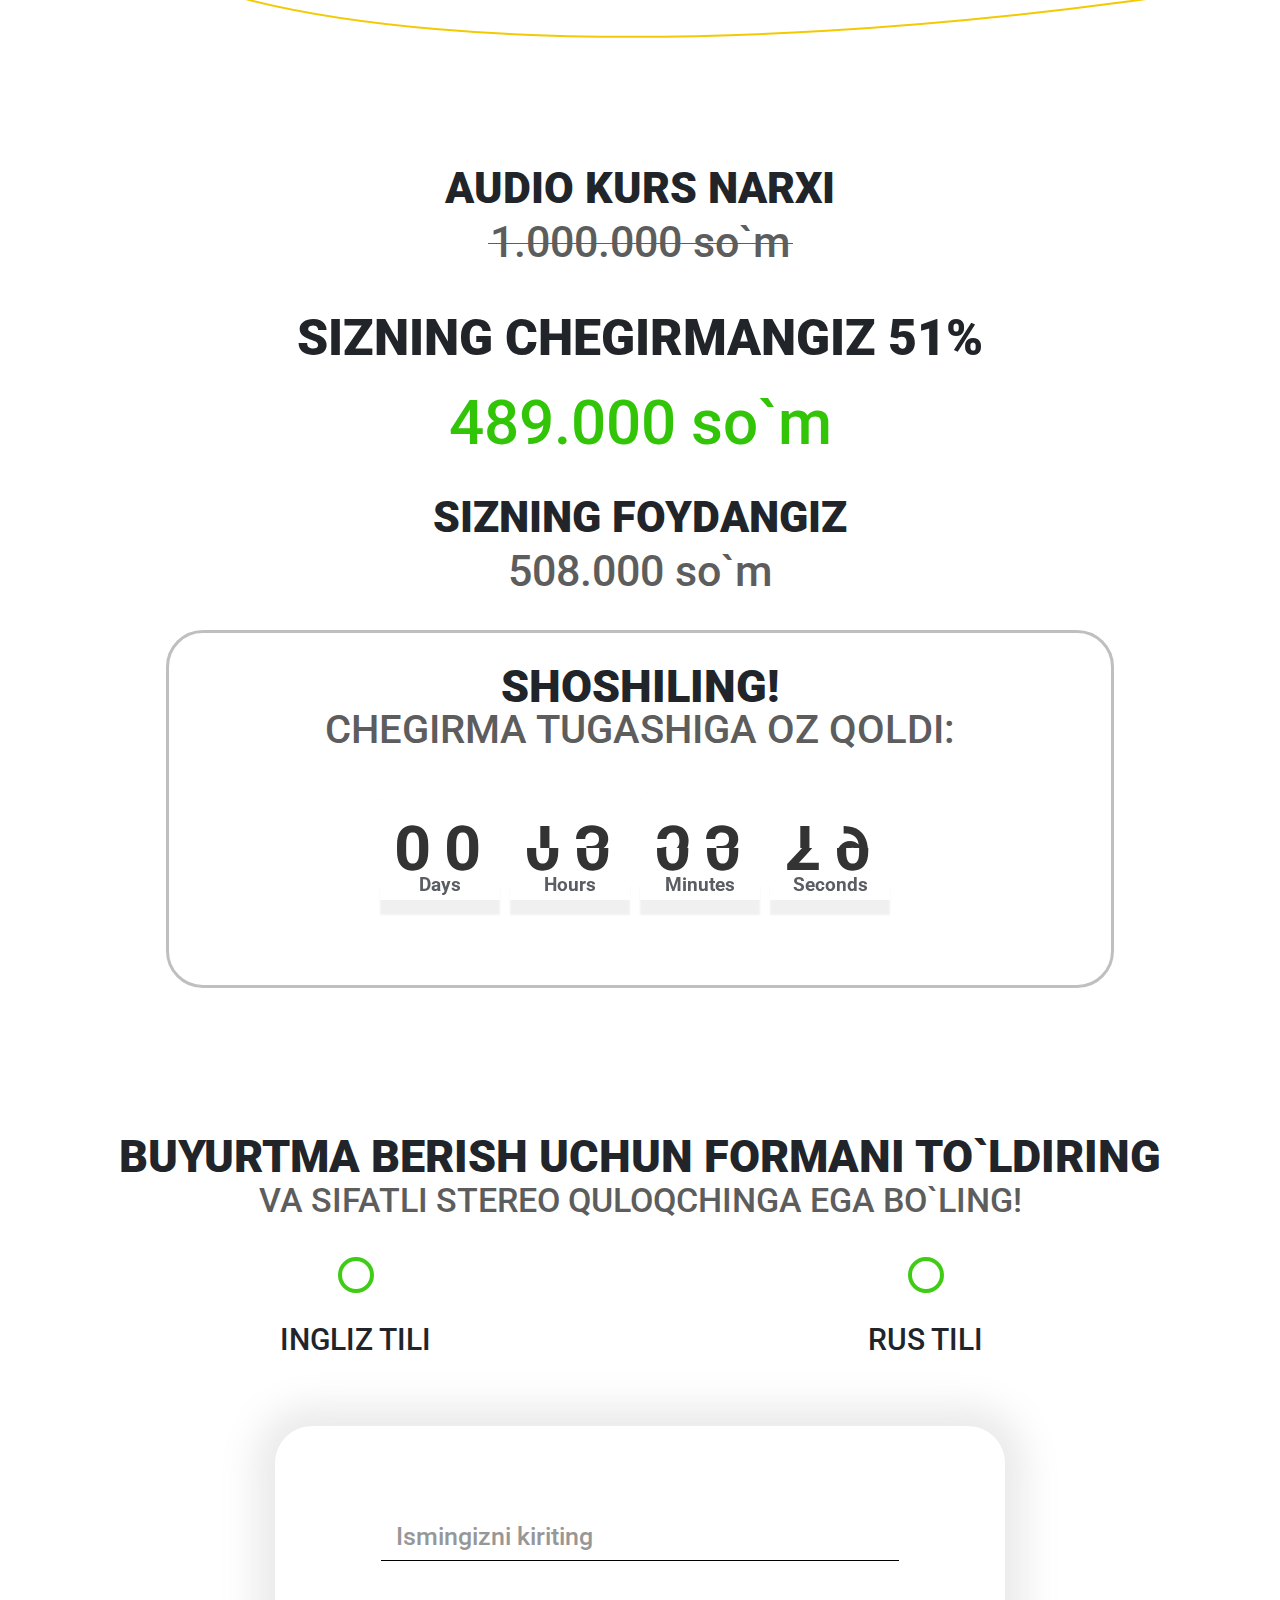
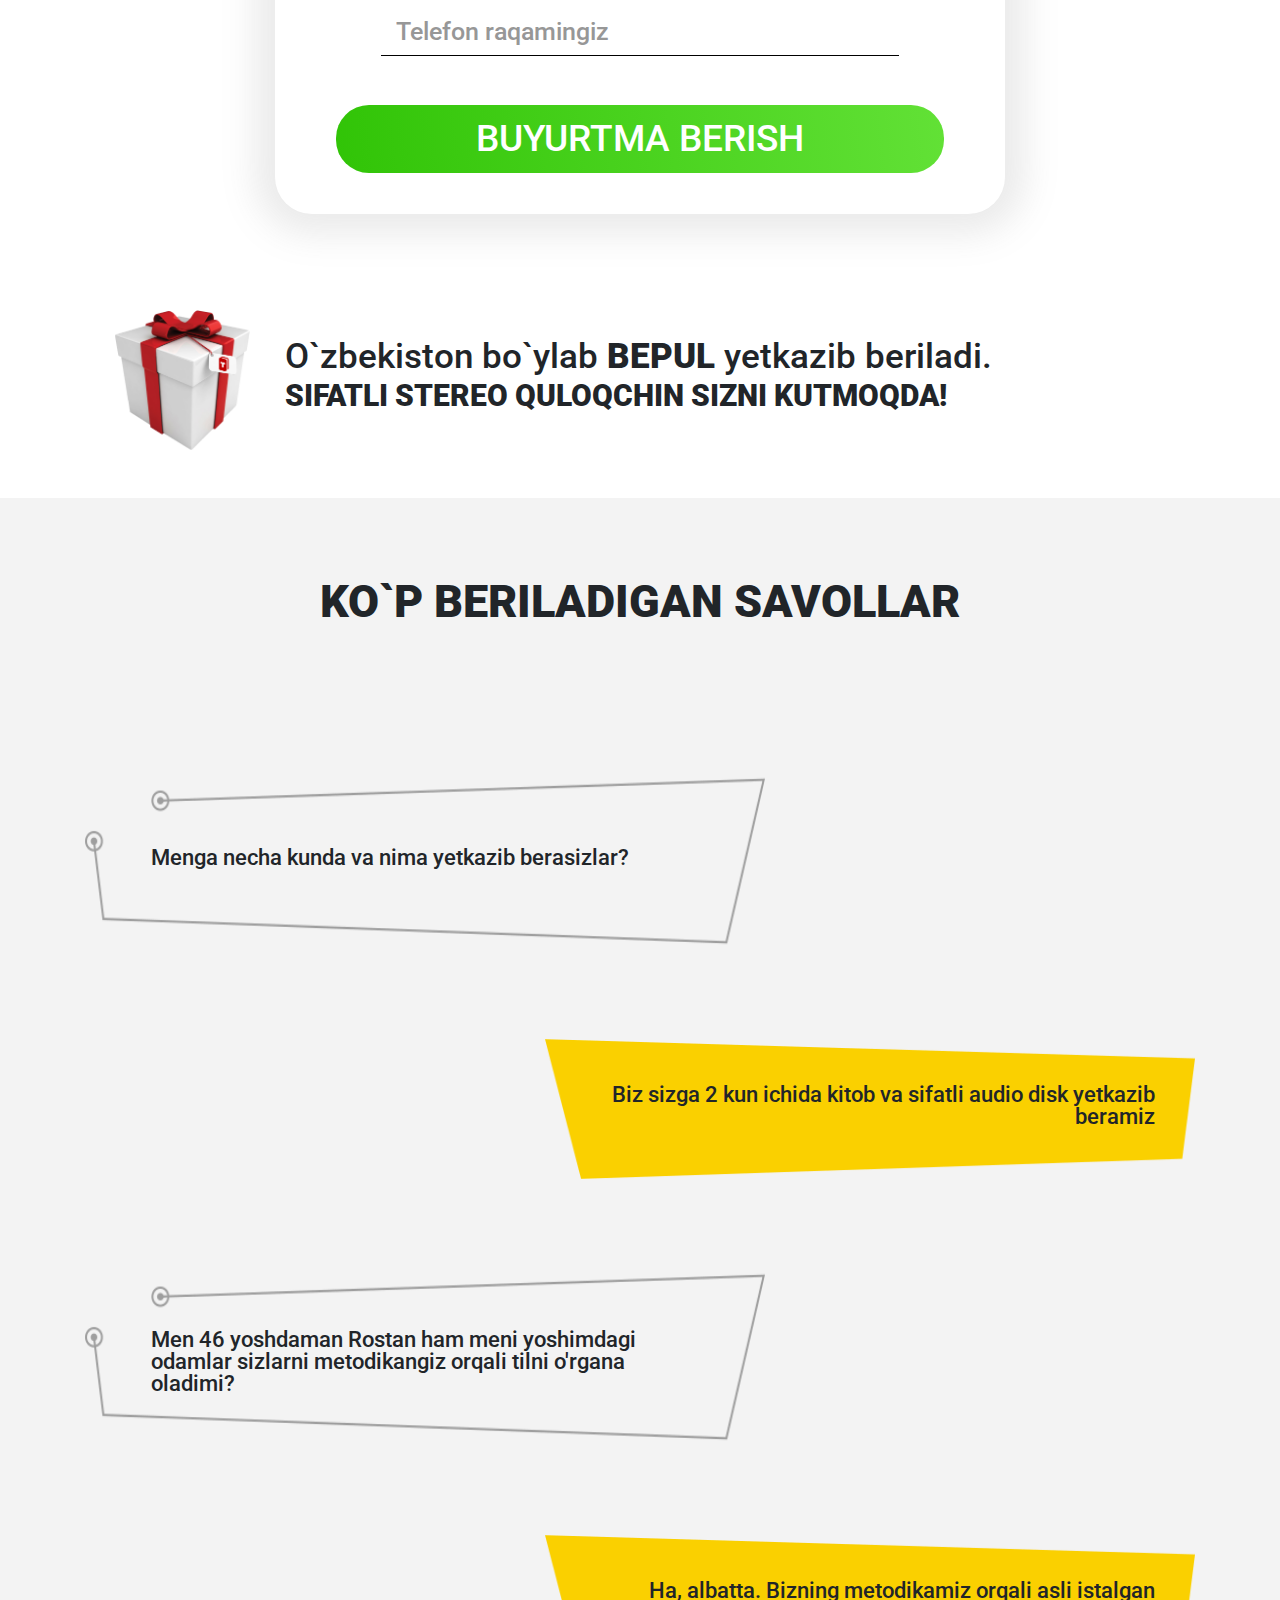
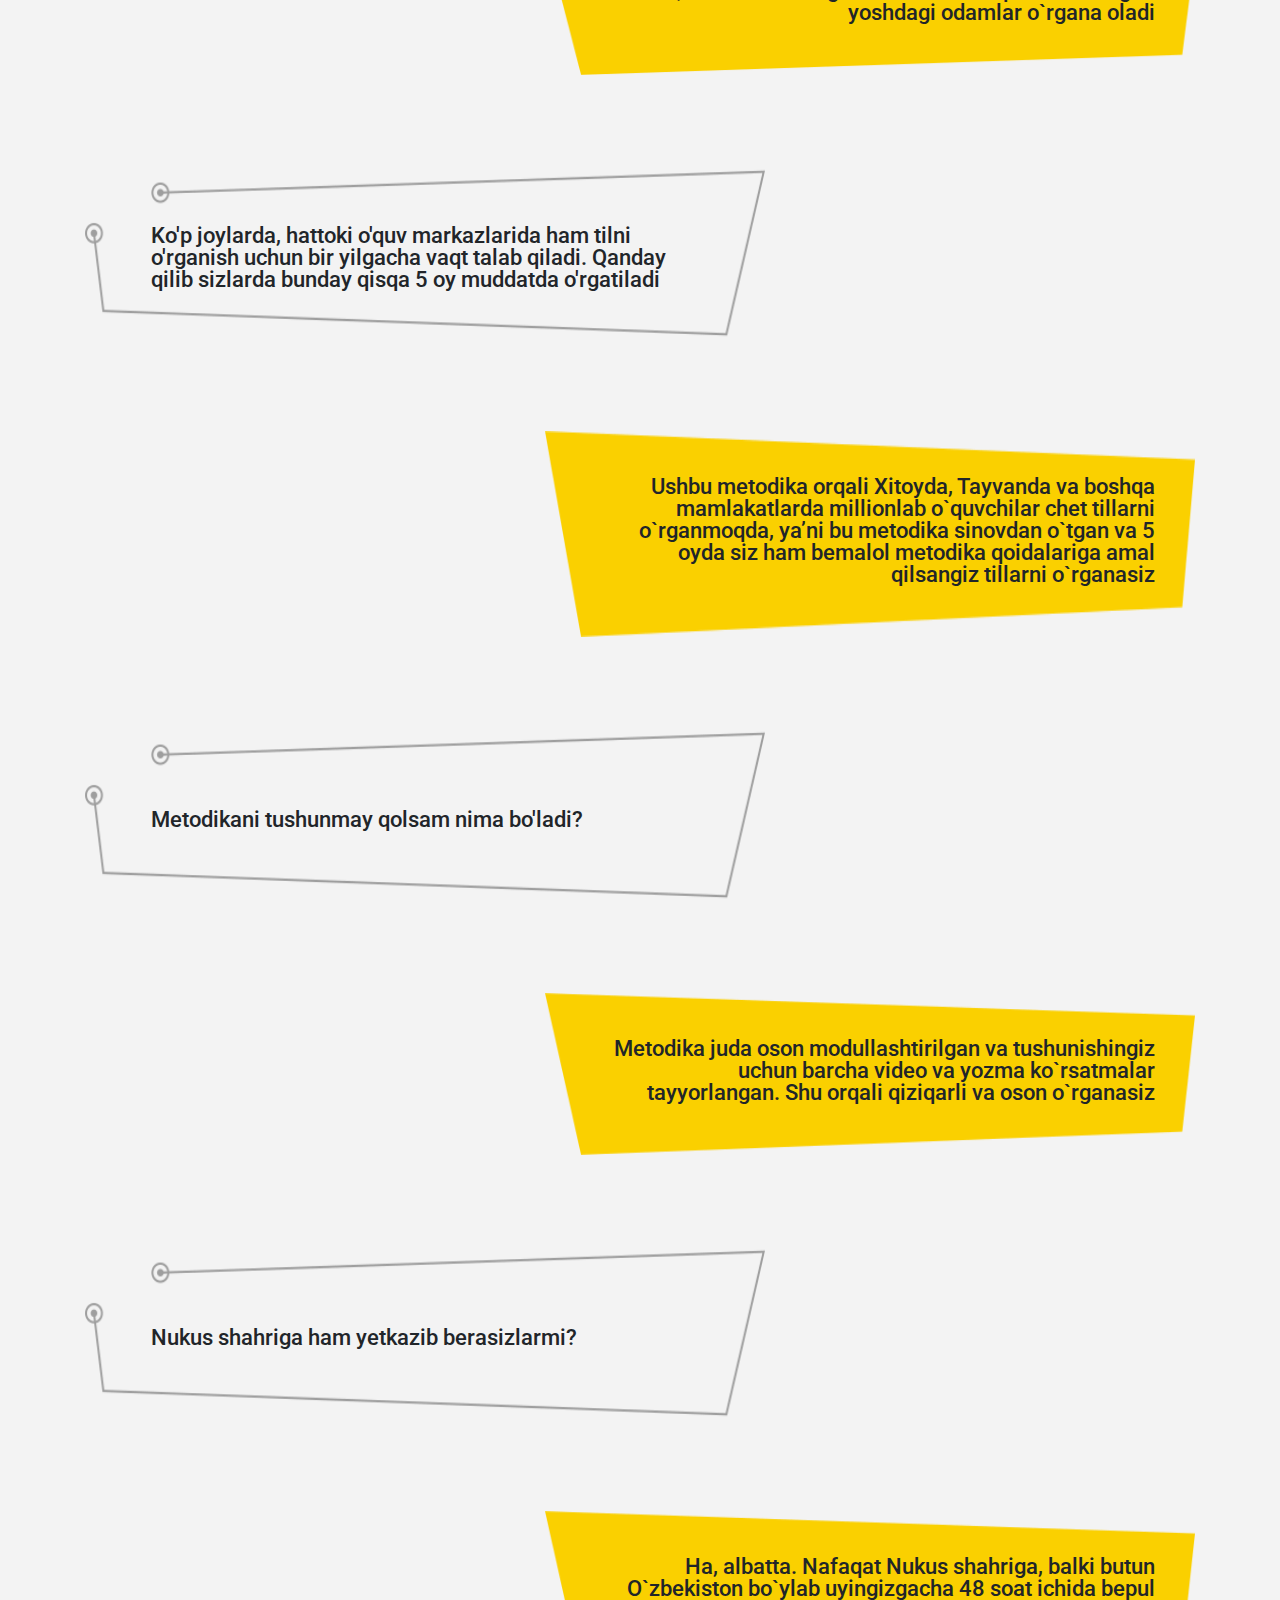
==== commit 567512d4: "update css and html" ====
--- a/index.html
+++ b/index.html
@@ -36,8 +36,8 @@
             <h4 class="header-text">ATIGI 5 OYDA INGLIZ VA RUS TILLARINI FAQAT ESHITISH ORQALI O`RGANIB, ERKIN
                 GAPIRING!</h4>
 
-            <div class="d-flex justify-content-center pt-md-5 mt-5">
-                <button class="btn header-left-block-button mt-md-5 py-0" id="myId">BUYURTMA BERISH</button>
+            <div class="d-flex justify-content-center pt-lg-5 mt-5">
+                <button class="btn header-left-block-button mt-lg-5 py-0" id="myId">BUYURTMA BERISH</button>
             </div>
         </div>
         <div class="col-md-6 header-right-block">
--- a/css/main.css
+++ b/css/main.css
@@ -617,6 +617,29 @@
     color: white;
 }
 
+.header-title-completed {
+    font-size: 48px;
+    text-align: center;
+    color: white;
+    margin-top: 30px;
+}
+
+.header-title-min-completed {
+    font-size: 90px;
+    font-weight: 300;
+    color: white;
+    margin-top: 150px;
+}
+
+.white-btn {
+    border: 3px solid #FFFFFF;
+    border-radius: 99px;
+    background: transparent;
+    color: white;
+    font-size: 35px;
+    padding: 15px 40px!important;
+}
+
 @media (min-width: 1300px) and (max-width: 1600px) {
     header {
         background: url(../images/Fon.png) no-repeat;
@@ -627,6 +650,30 @@
         padding: 40px 100px 110px 100px;
     }
 
+
+    .header-title-completed {
+        font-size: 40px;
+        text-align: center;
+        color: white;
+        margin-top: 30px;
+    }
+
+    .header-title-min-completed {
+        font-size: 80px;
+        font-weight: 300;
+        color: white;
+        margin-top: 150px;
+    }
+
+    .white-btn {
+        border: 3px solid #FFFFFF;
+        border-radius: 99px;
+        background: transparent;
+        color: white;
+        font-size: 20px;
+        padding: 15px 40px!important;
+    }
+
     .header-text {
         font-size: 25px;
         font-weight: 500;
@@ -717,6 +764,29 @@
         padding: 40px 100px 110px 100px;
     }
 
+    .header-title-completed {
+        font-size: 24px;
+        text-align: center;
+        color: white;
+        margin-top: 30px;
+    }
+
+    .header-title-min-completed {
+        font-size: 50px;
+        font-weight: 300;
+        color: white;
+        margin-top: 150px;
+    }
+
+    .white-btn {
+        border: 3px solid #FFFFFF;
+        border-radius: 99px;
+        background: transparent;
+        color: white;
+        font-size: 14px;
+        padding: 15px 40px!important;
+    }
+
     .header-title {
         font-size: 32px;
         text-transform: uppercase;
@@ -878,7 +948,30 @@
         background-position: center;
         width: 100%;
         height: 100%;
-        padding: 40px 100px 110px 100px;
+        padding: 40px 40px 40px 40px;
+    }
+
+    .header-title-completed {
+        font-size: 20px;
+        text-align: center;
+        color: white;
+        margin-top: 10px;
+    }
+
+    .header-title-min-completed {
+        font-size: 35px;
+        font-weight: 300;
+        color: white;
+        margin-top: 80px;
+    }
+
+    .white-btn {
+        border: 3px solid #FFFFFF;
+        border-radius: 99px;
+        background: transparent;
+        color: white;
+        font-size: 14px;
+        padding: 15px 20px!important;
     }
 
     .header-title {
@@ -1125,6 +1218,32 @@
         height: 100%;
         padding: 0;
     }
+
+    .header-title-completed {
+        font-size: 20px;
+        text-align: center;
+        color: white;
+        margin-top: 10px;
+    }
+
+    .header-title-min-completed {
+        font-size: 30px;
+        font-weight: 300;
+        color: white;
+        margin-top: 30px;
+    }
+
+    .white-btn {
+        border: 3px solid #FFFFFF;
+        border-radius: 99px;
+        background: transparent;
+        color: white;
+        font-size: 14px;
+        margin: 30px 0;
+        padding: 10px 20px!important;
+    }
+
+
 
     .header-main-block {
         display: flex;
@@ -1634,6 +1753,30 @@
         padding: 0;
     }
 
+    .header-title-completed {
+        font-size: 20px;
+        text-align: center;
+        color: white;
+        margin-top: 10px;
+    }
+
+    .header-title-min-completed {
+        font-size: 30px;
+        font-weight: 300;
+        color: white;
+        margin-top: 30px;
+    }
+
+    .white-btn {
+        border: 3px solid #FFFFFF;
+        border-radius: 99px;
+        background: transparent;
+        color: white;
+        font-size: 14px;
+        margin: 30px 0;
+        padding: 10px 20px!important;
+    }
+
     .header-main-block {
         display: flex;
         flex-direction: column;
@@ -2142,6 +2285,31 @@
         padding: 0;
     }
 
+    .header-title-completed {
+        font-size: 20px;
+        text-align: center;
+        color: white;
+        margin-top: 10px;
+    }
+
+    .header-title-min-completed {
+        font-size: 30px;
+        font-weight: 300;
+        color: white;
+        margin-top: 10px;
+    }
+
+    .white-btn {
+        border: 3px solid #FFFFFF;
+        border-radius: 99px;
+        background: transparent;
+        color: white;
+        font-size: 12px;
+        margin: 30px 0;
+        padding: 10px 15px!important;
+    }
+
+
     .header-main-block {
         display: flex;
         flex-direction: column;
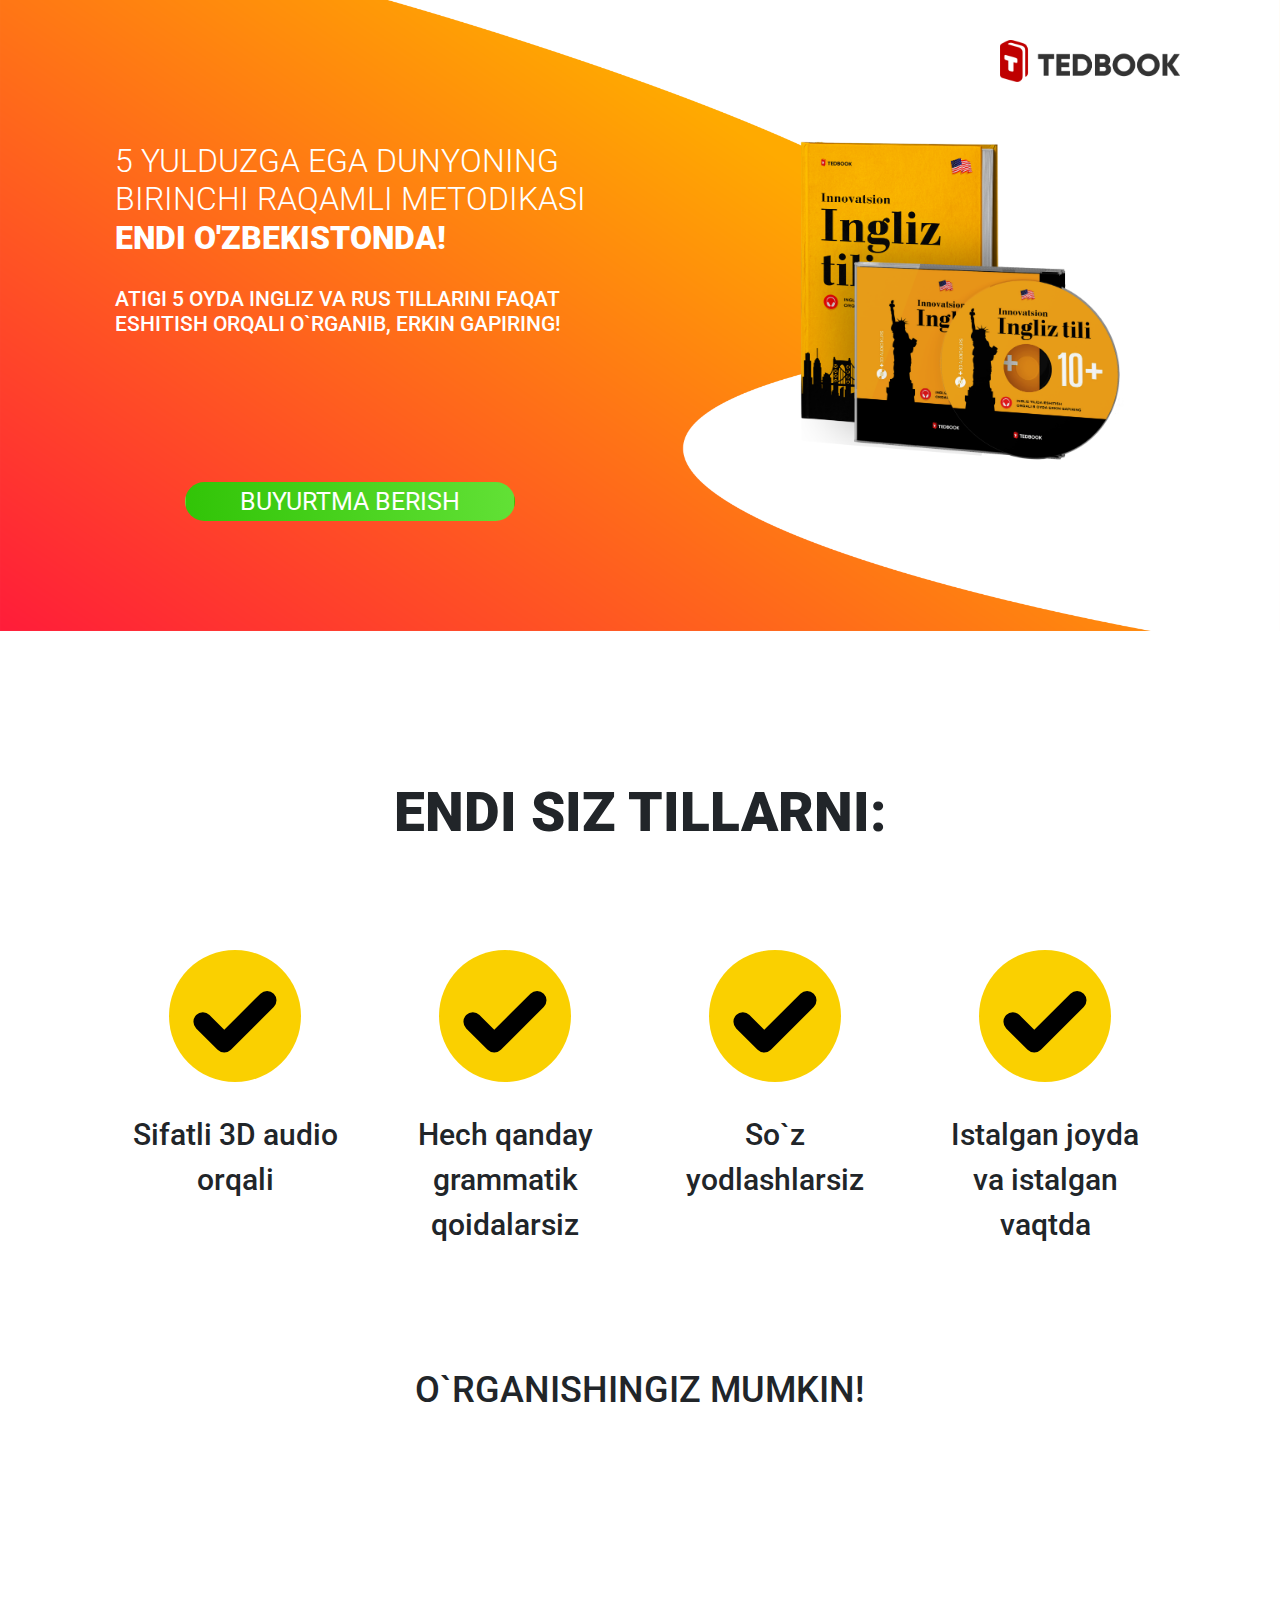
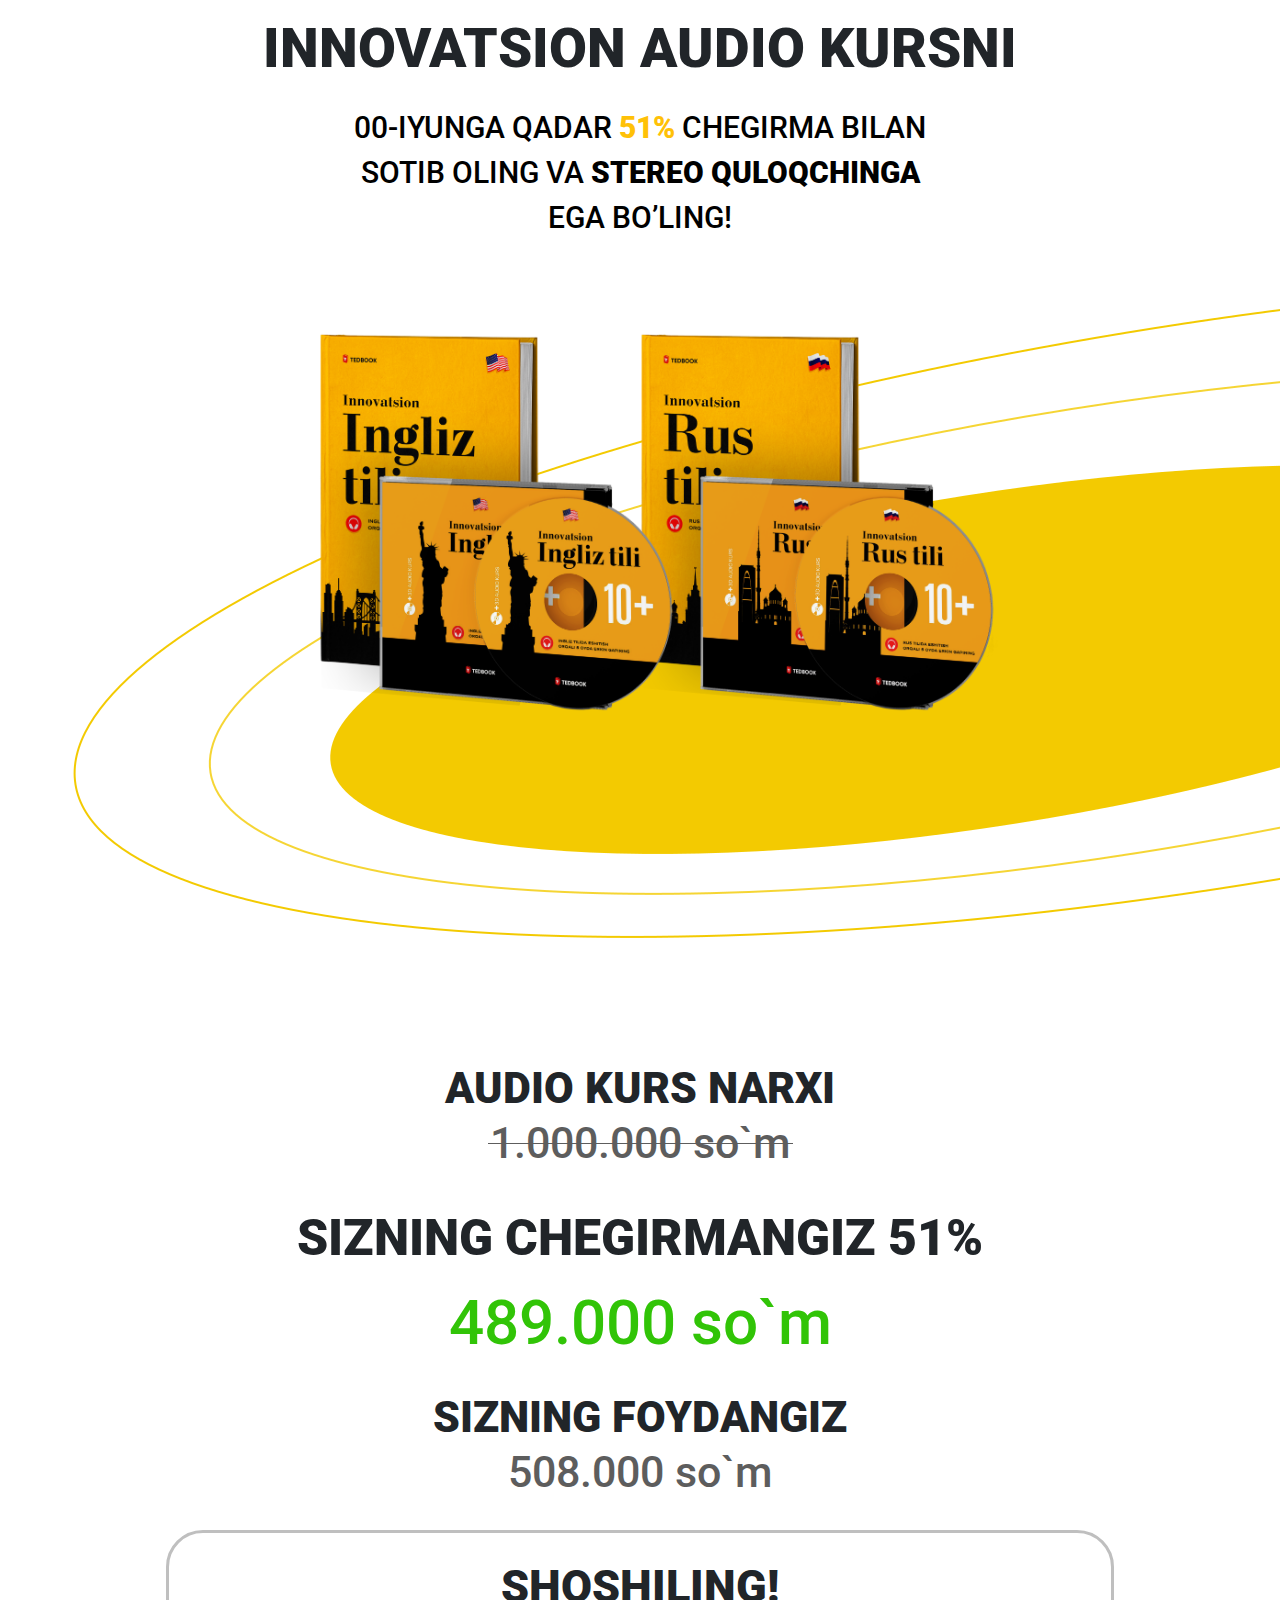
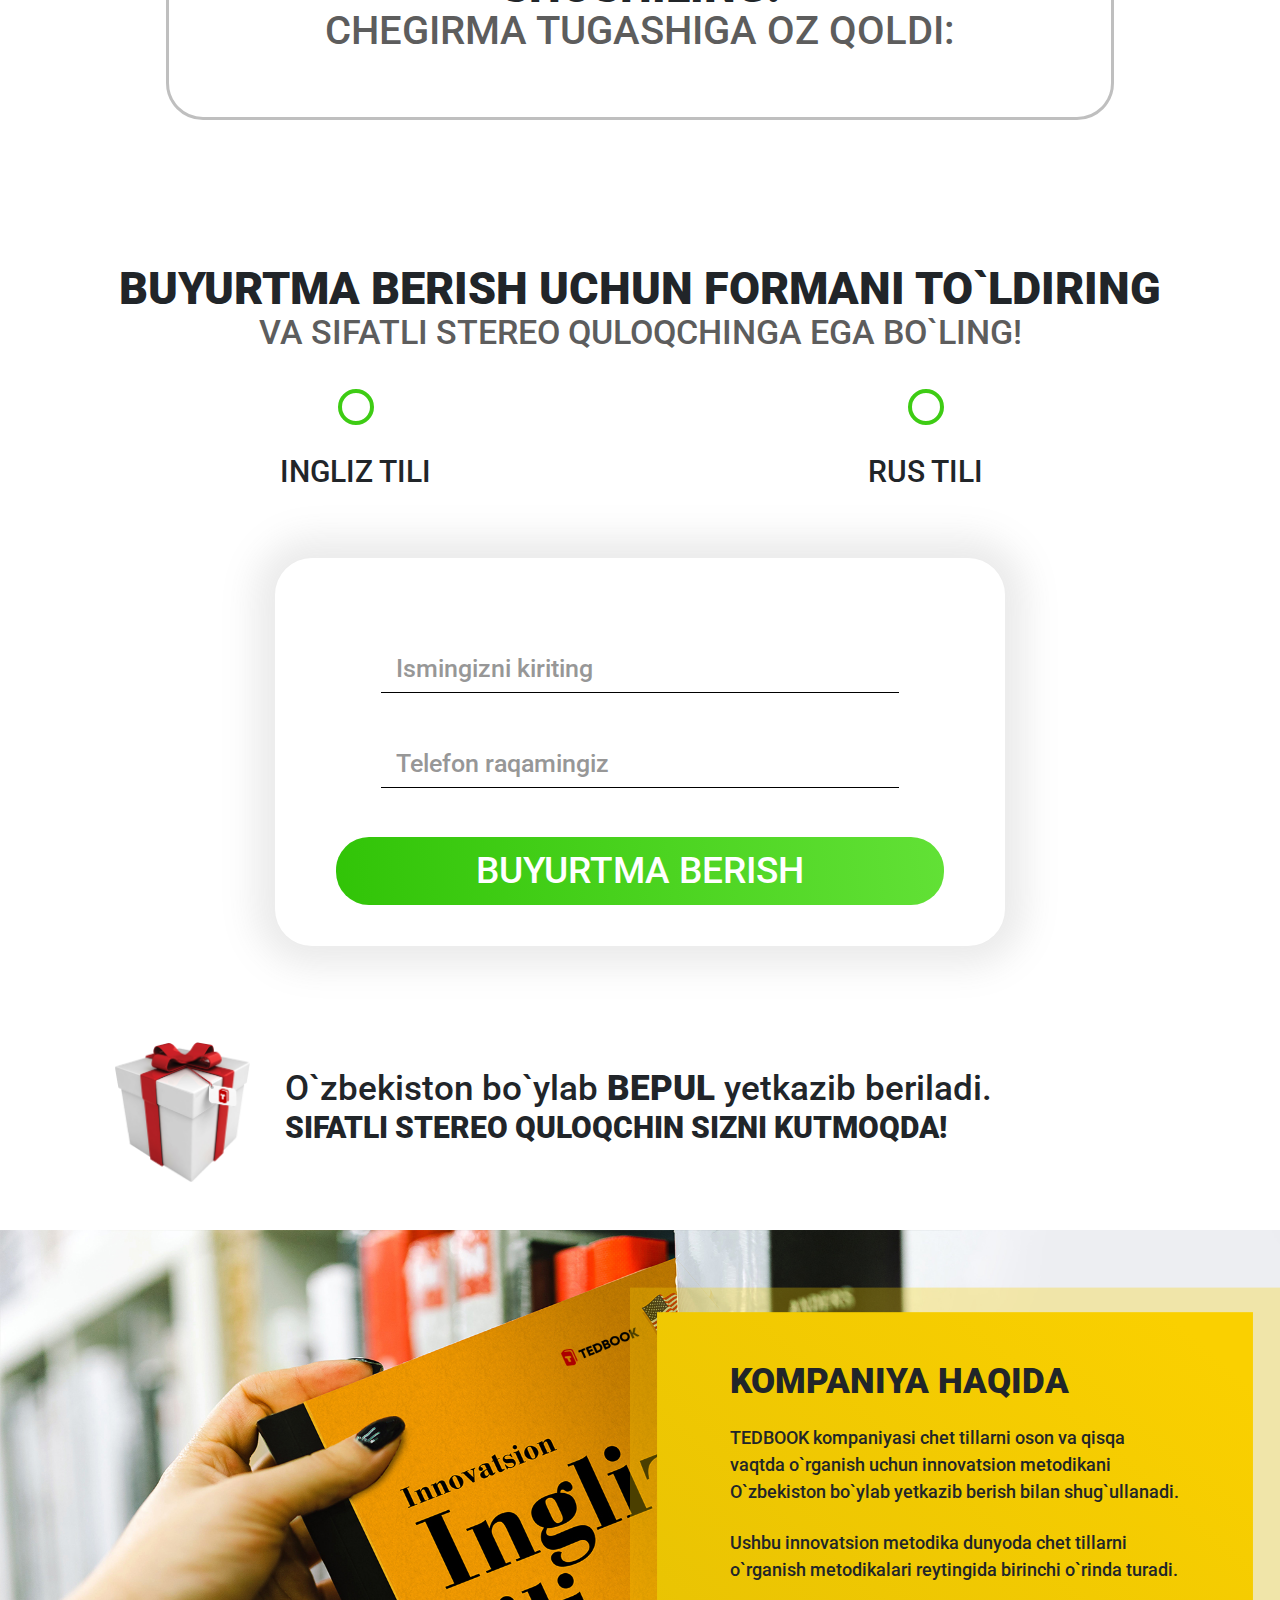
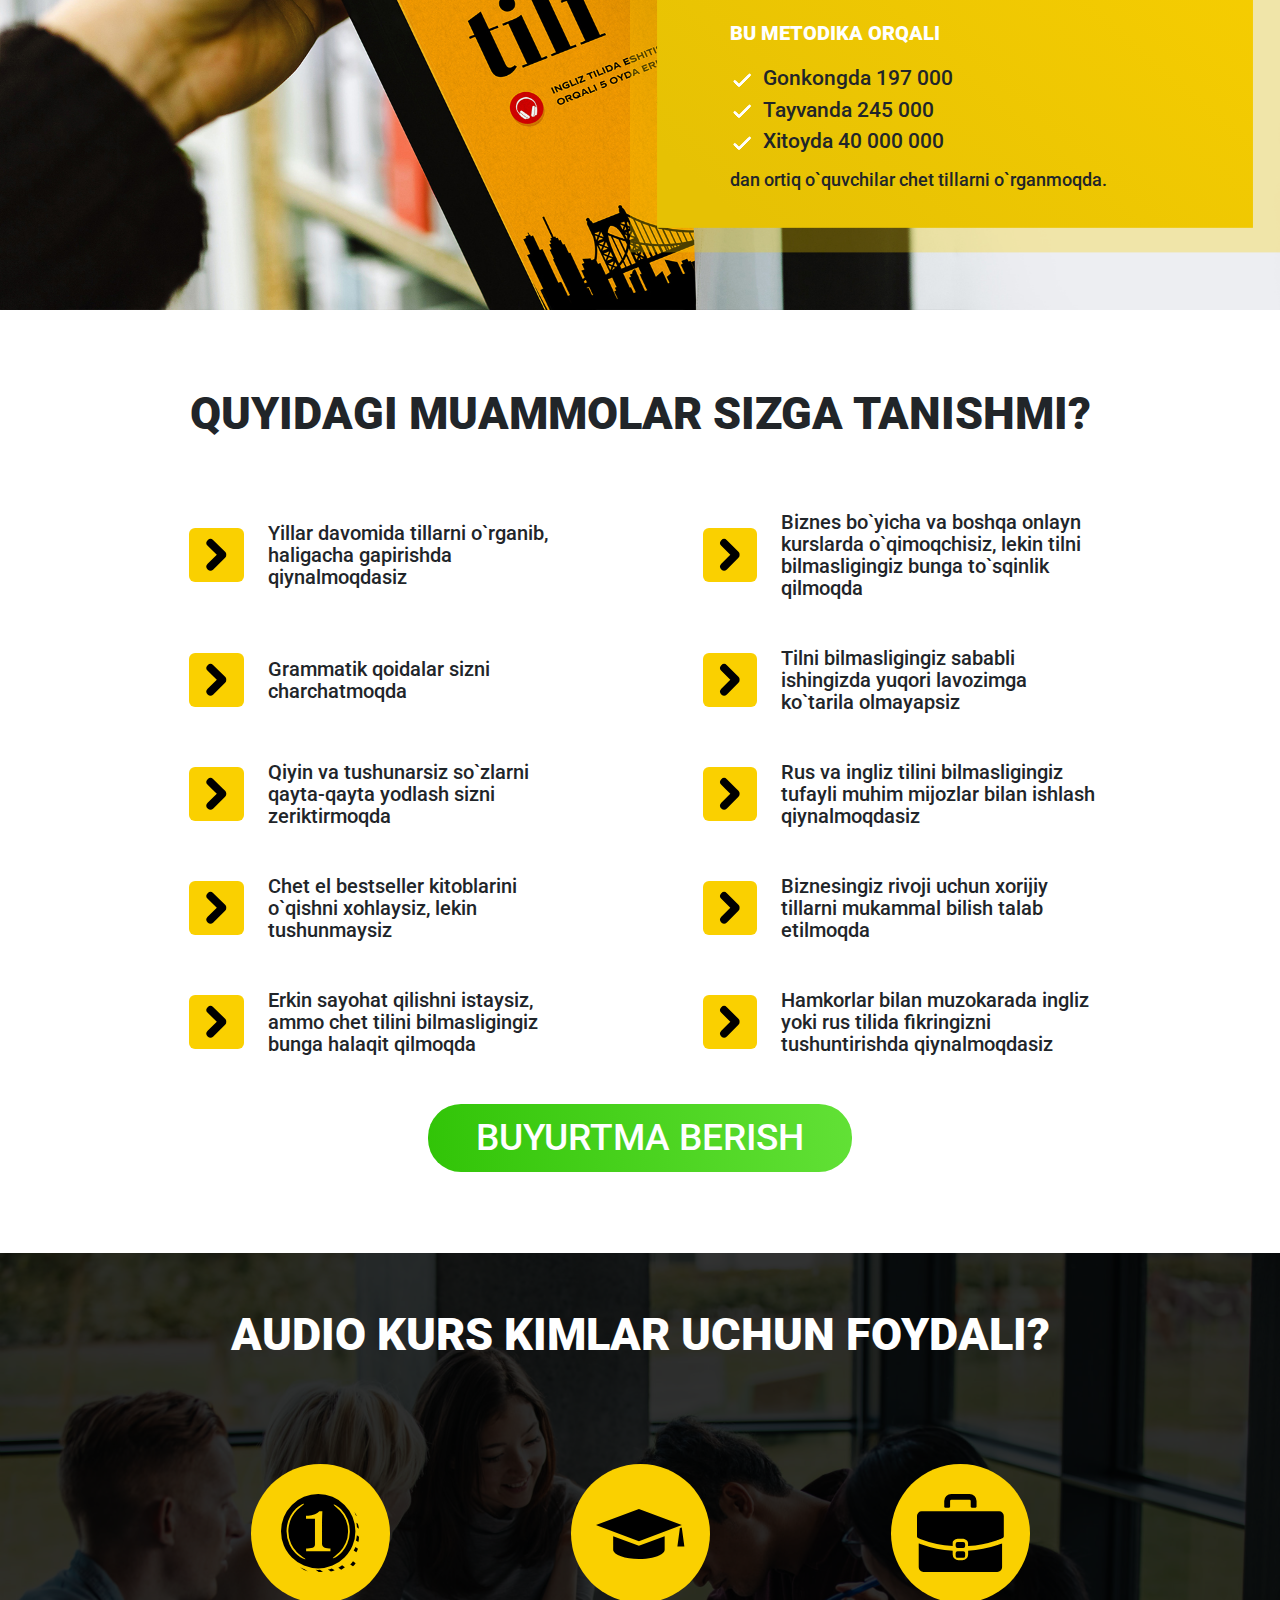
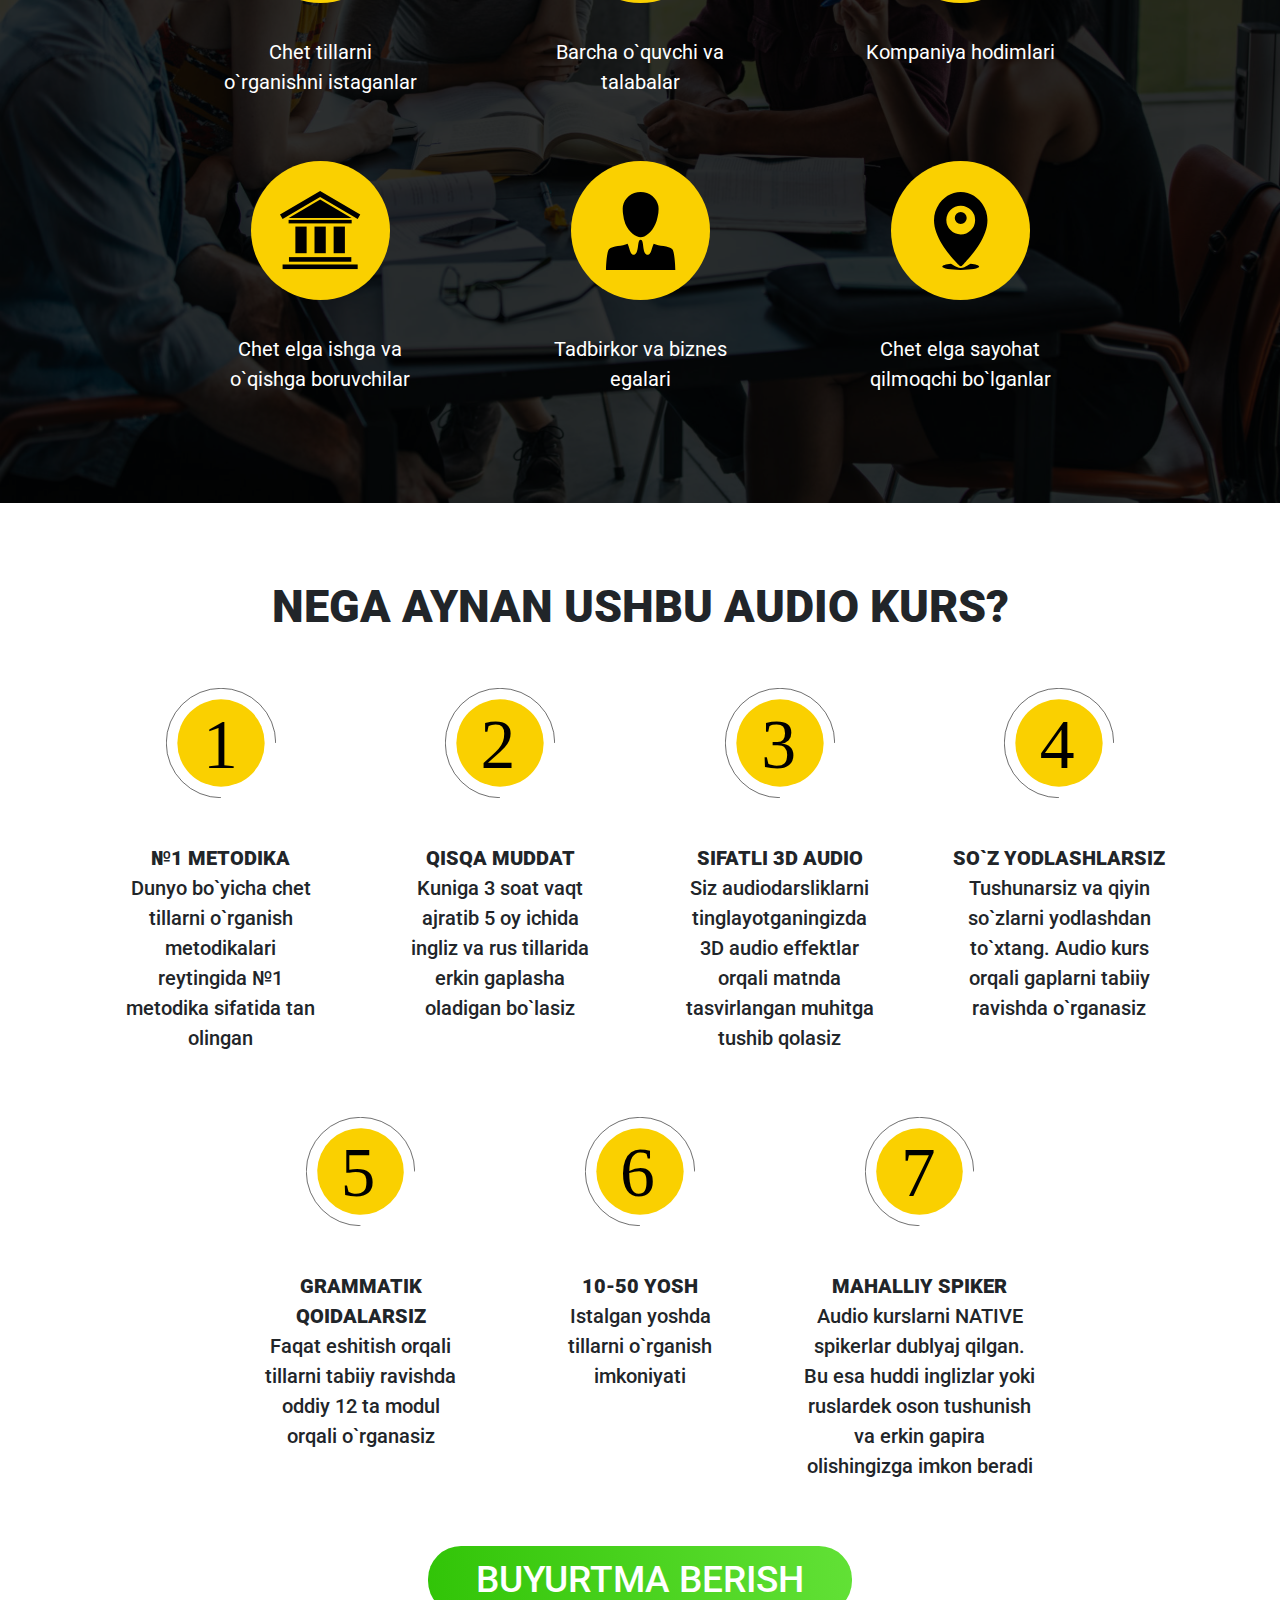
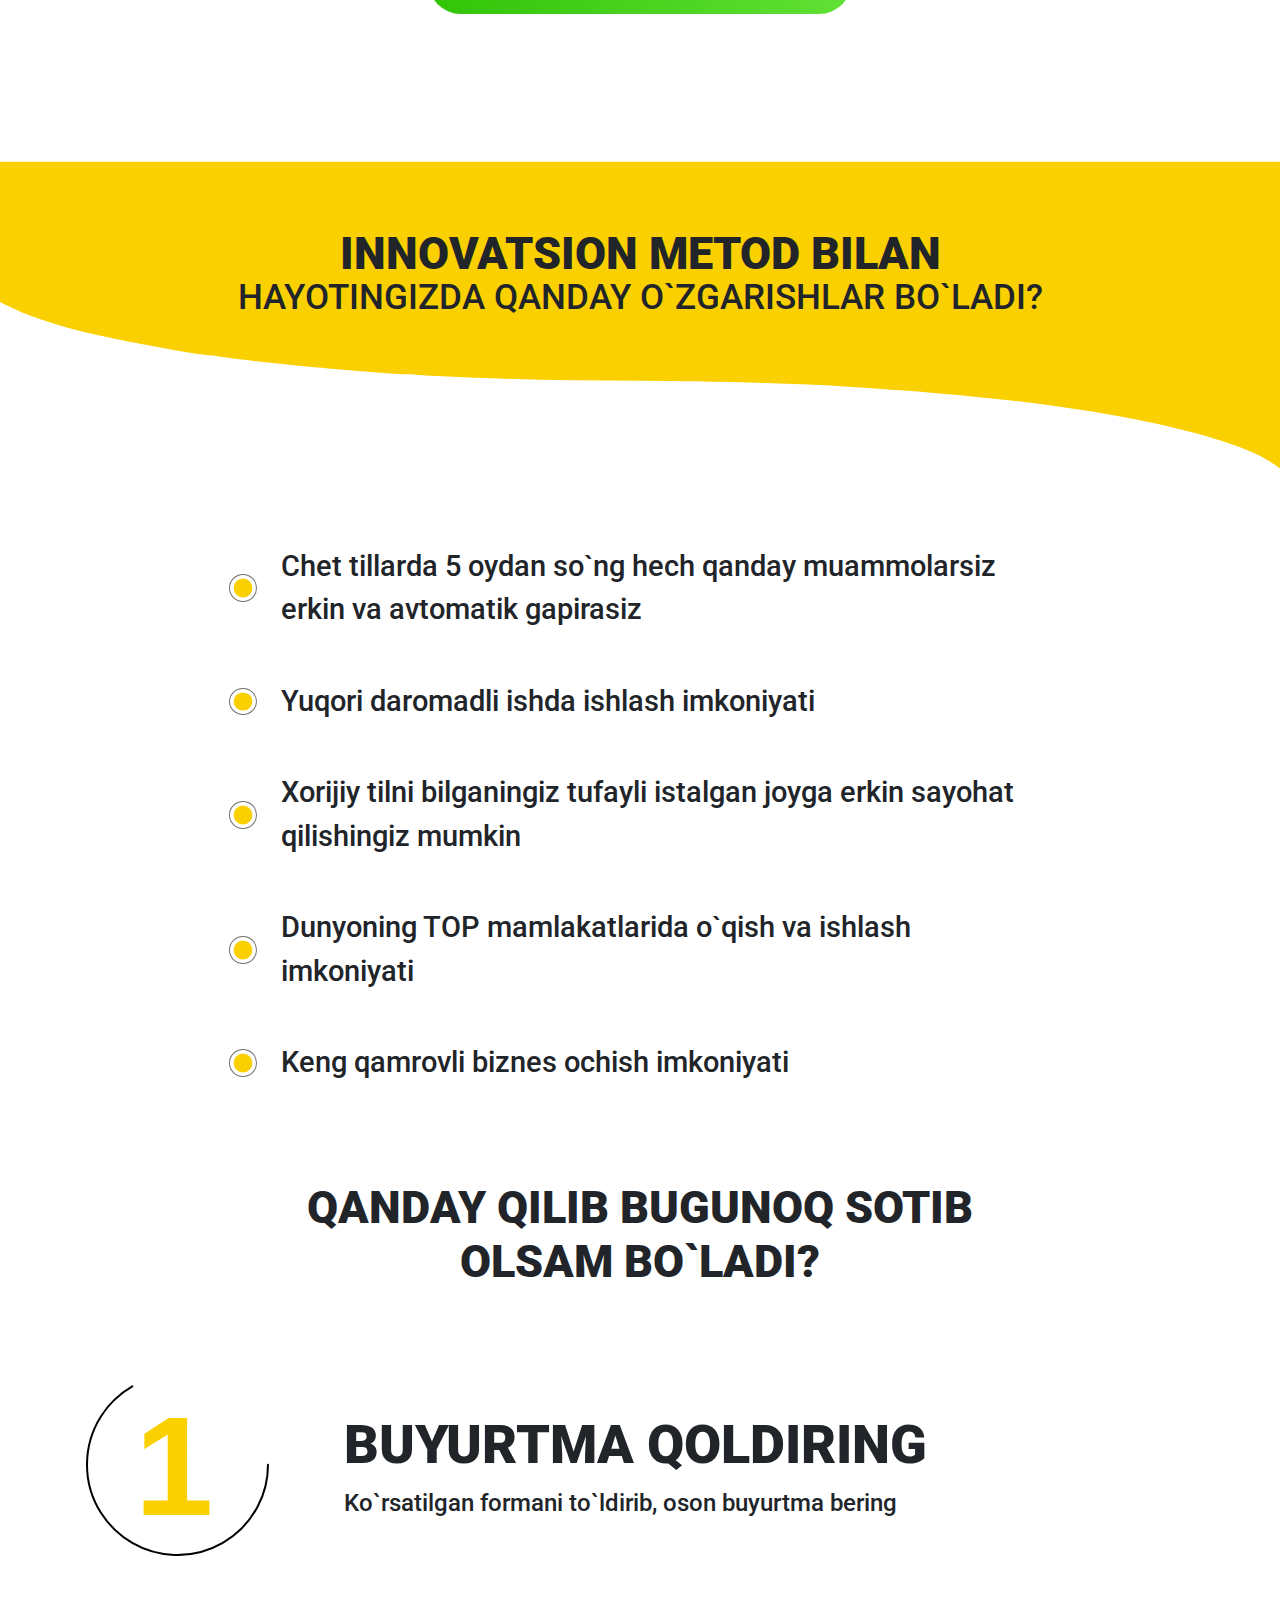
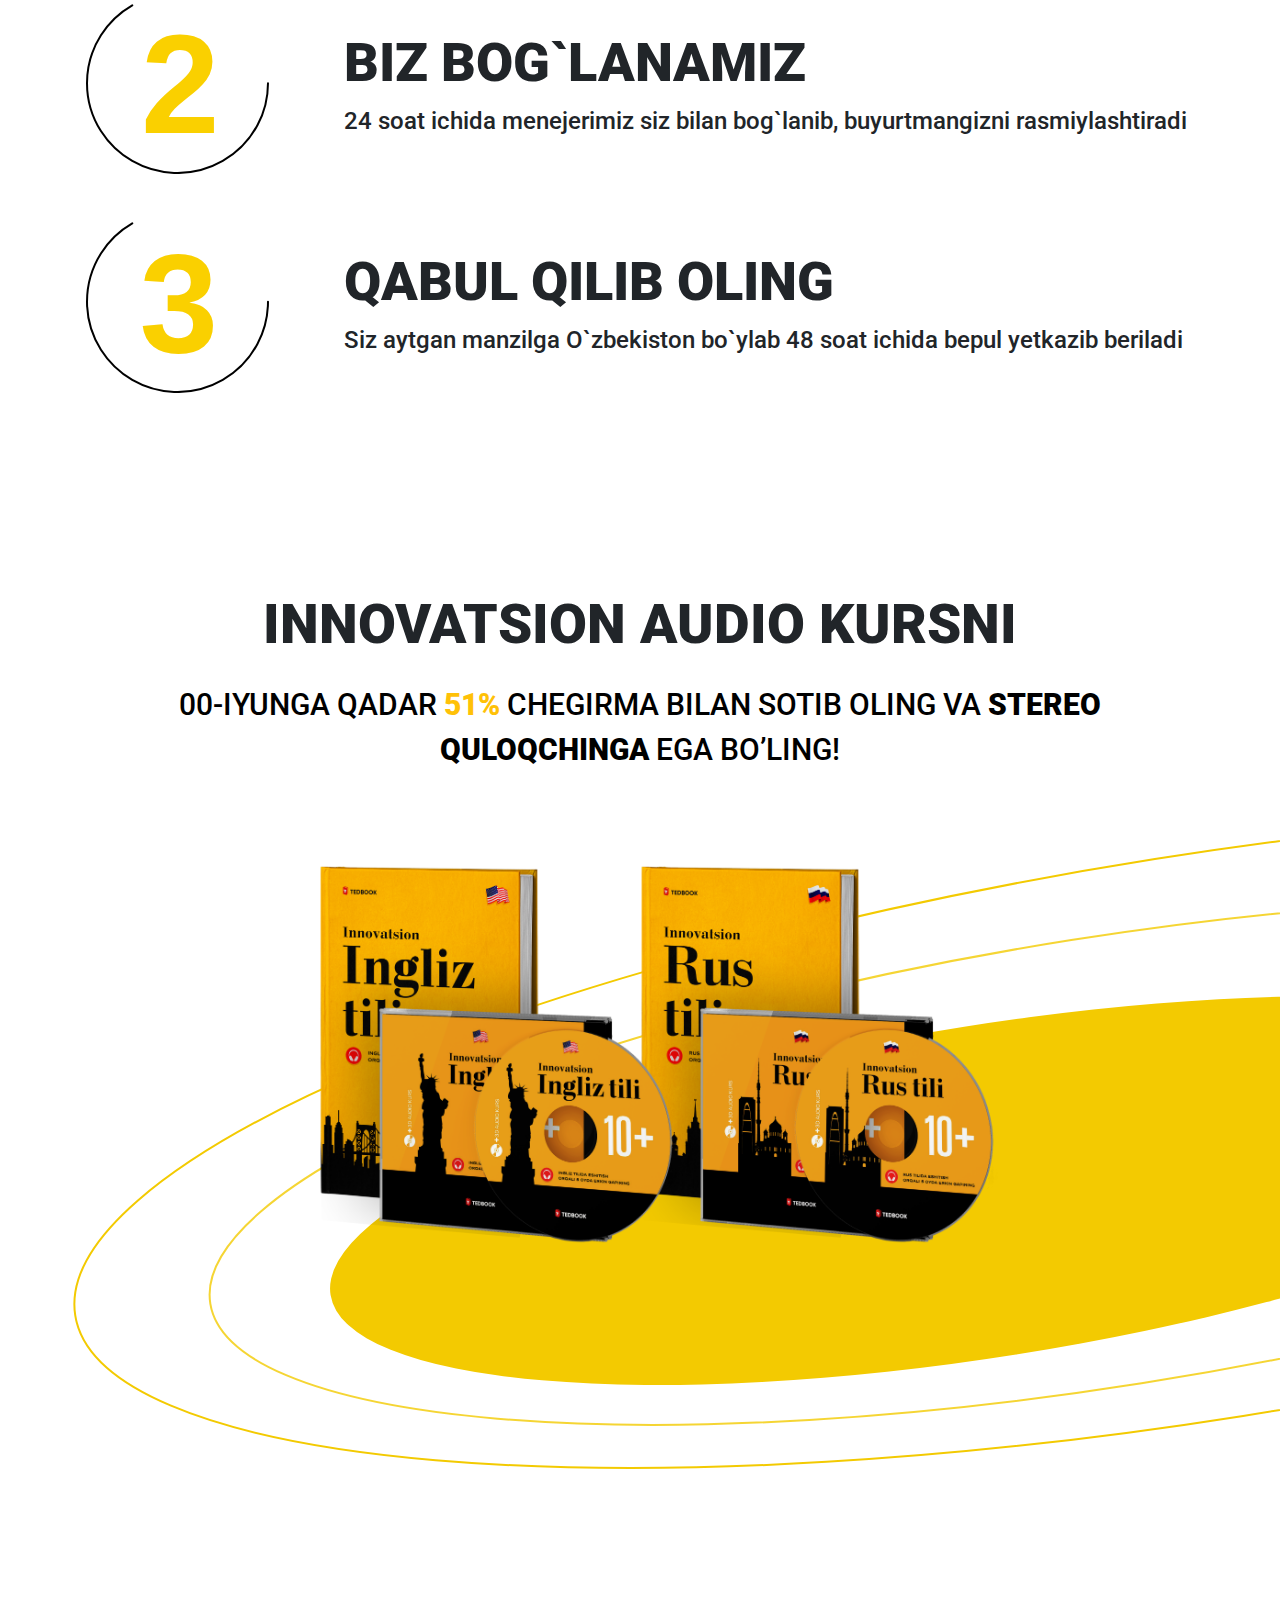
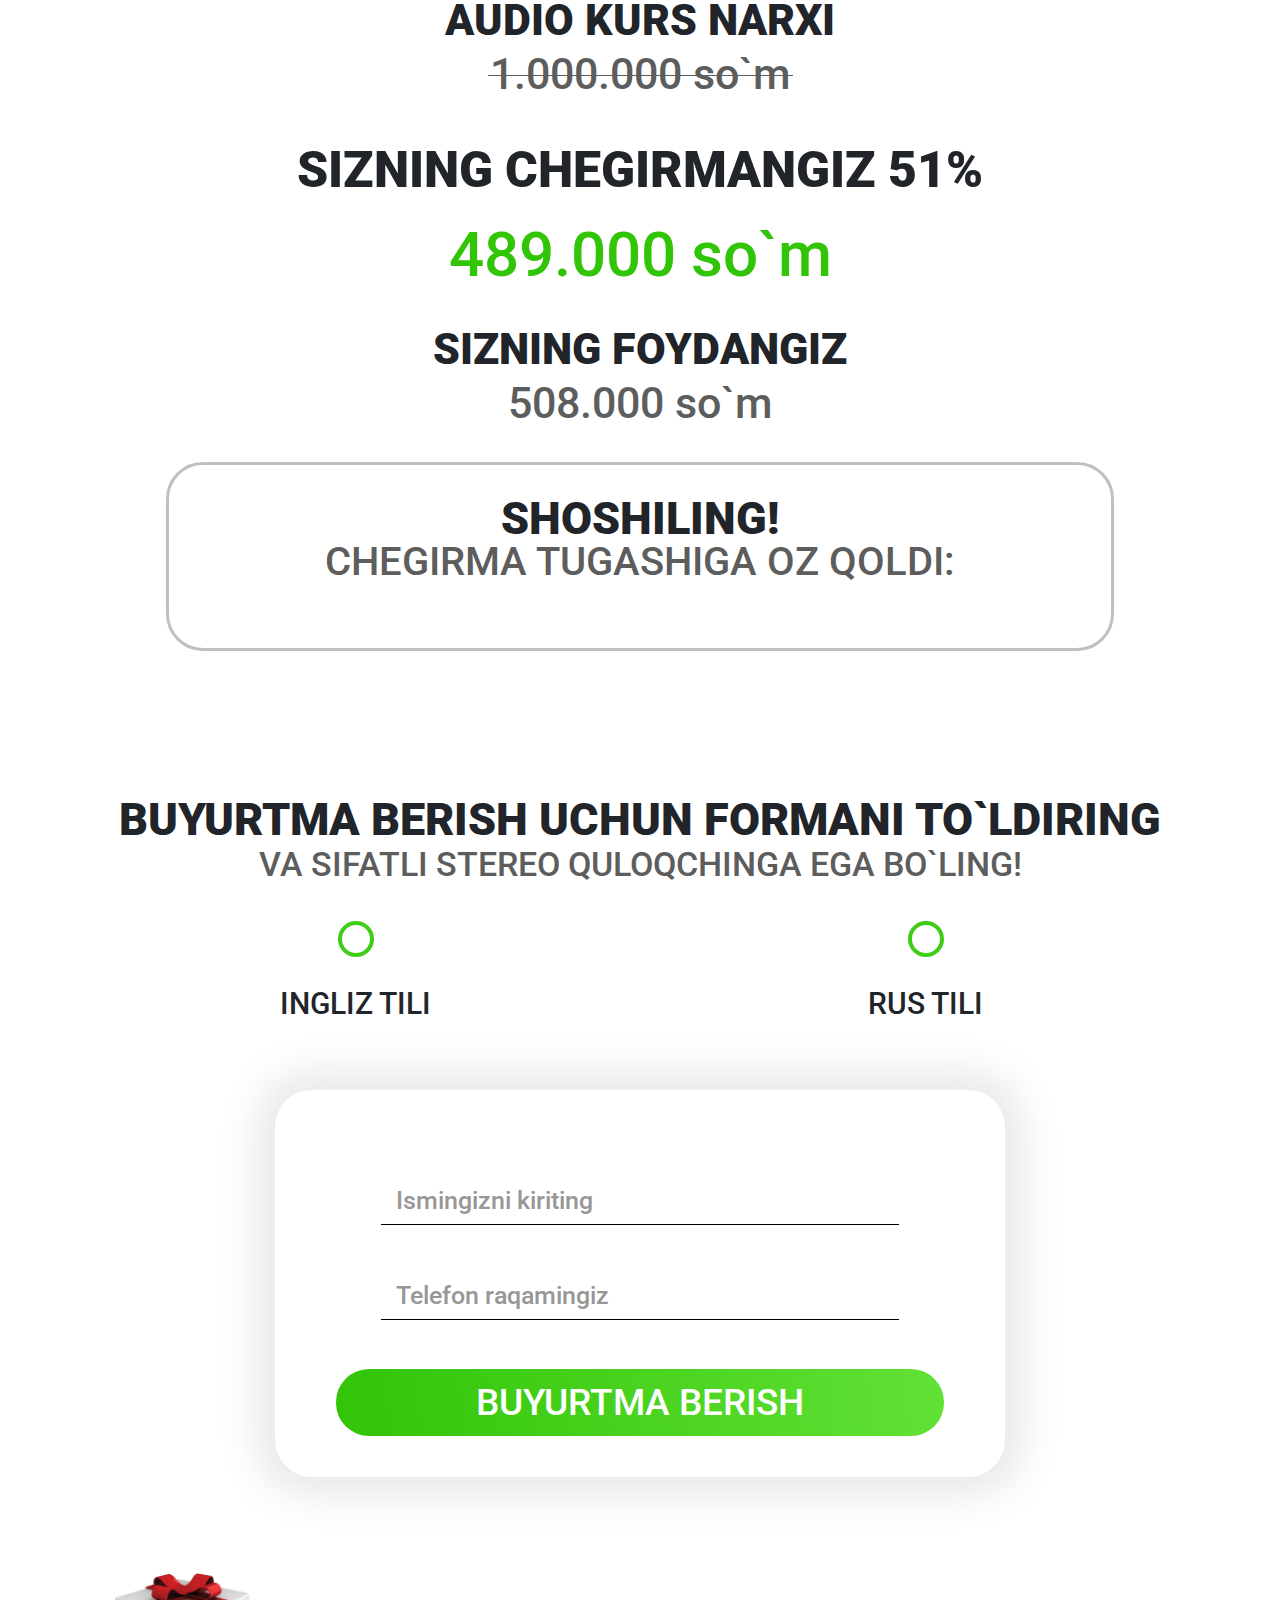
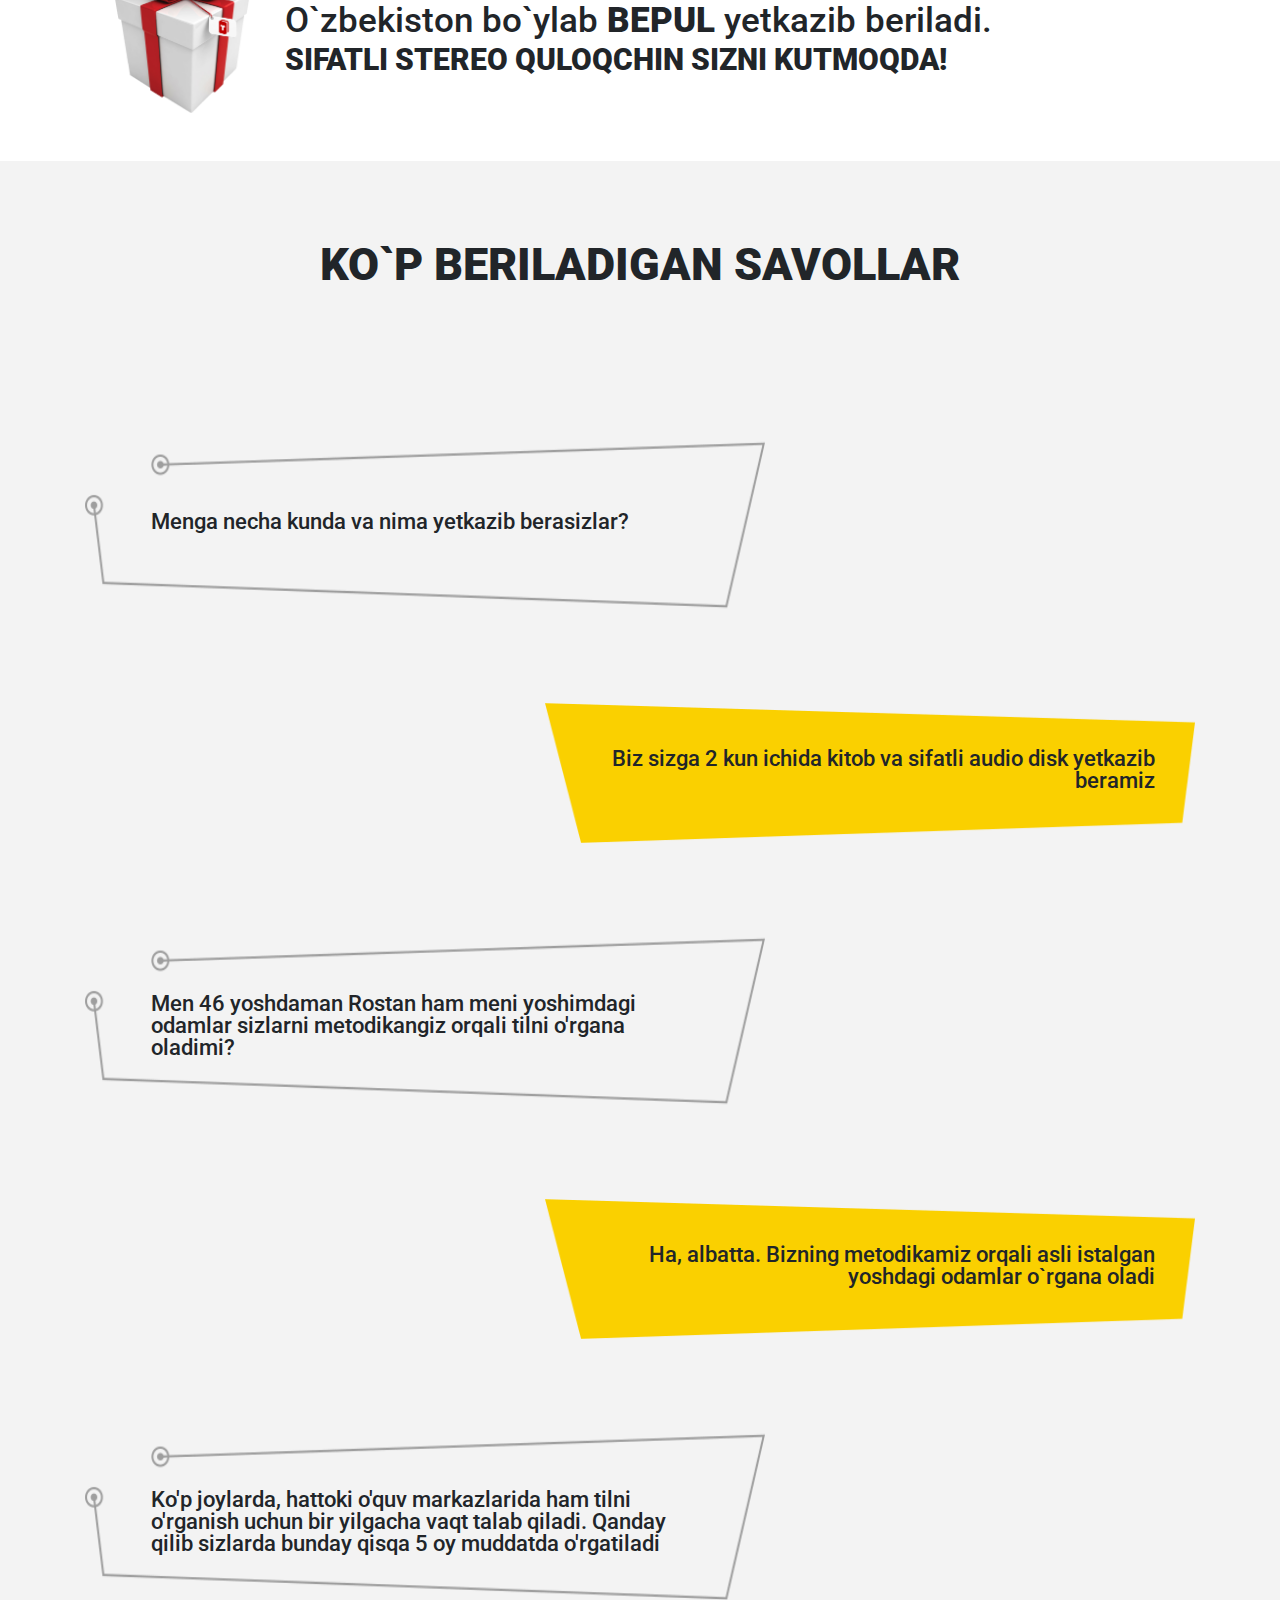
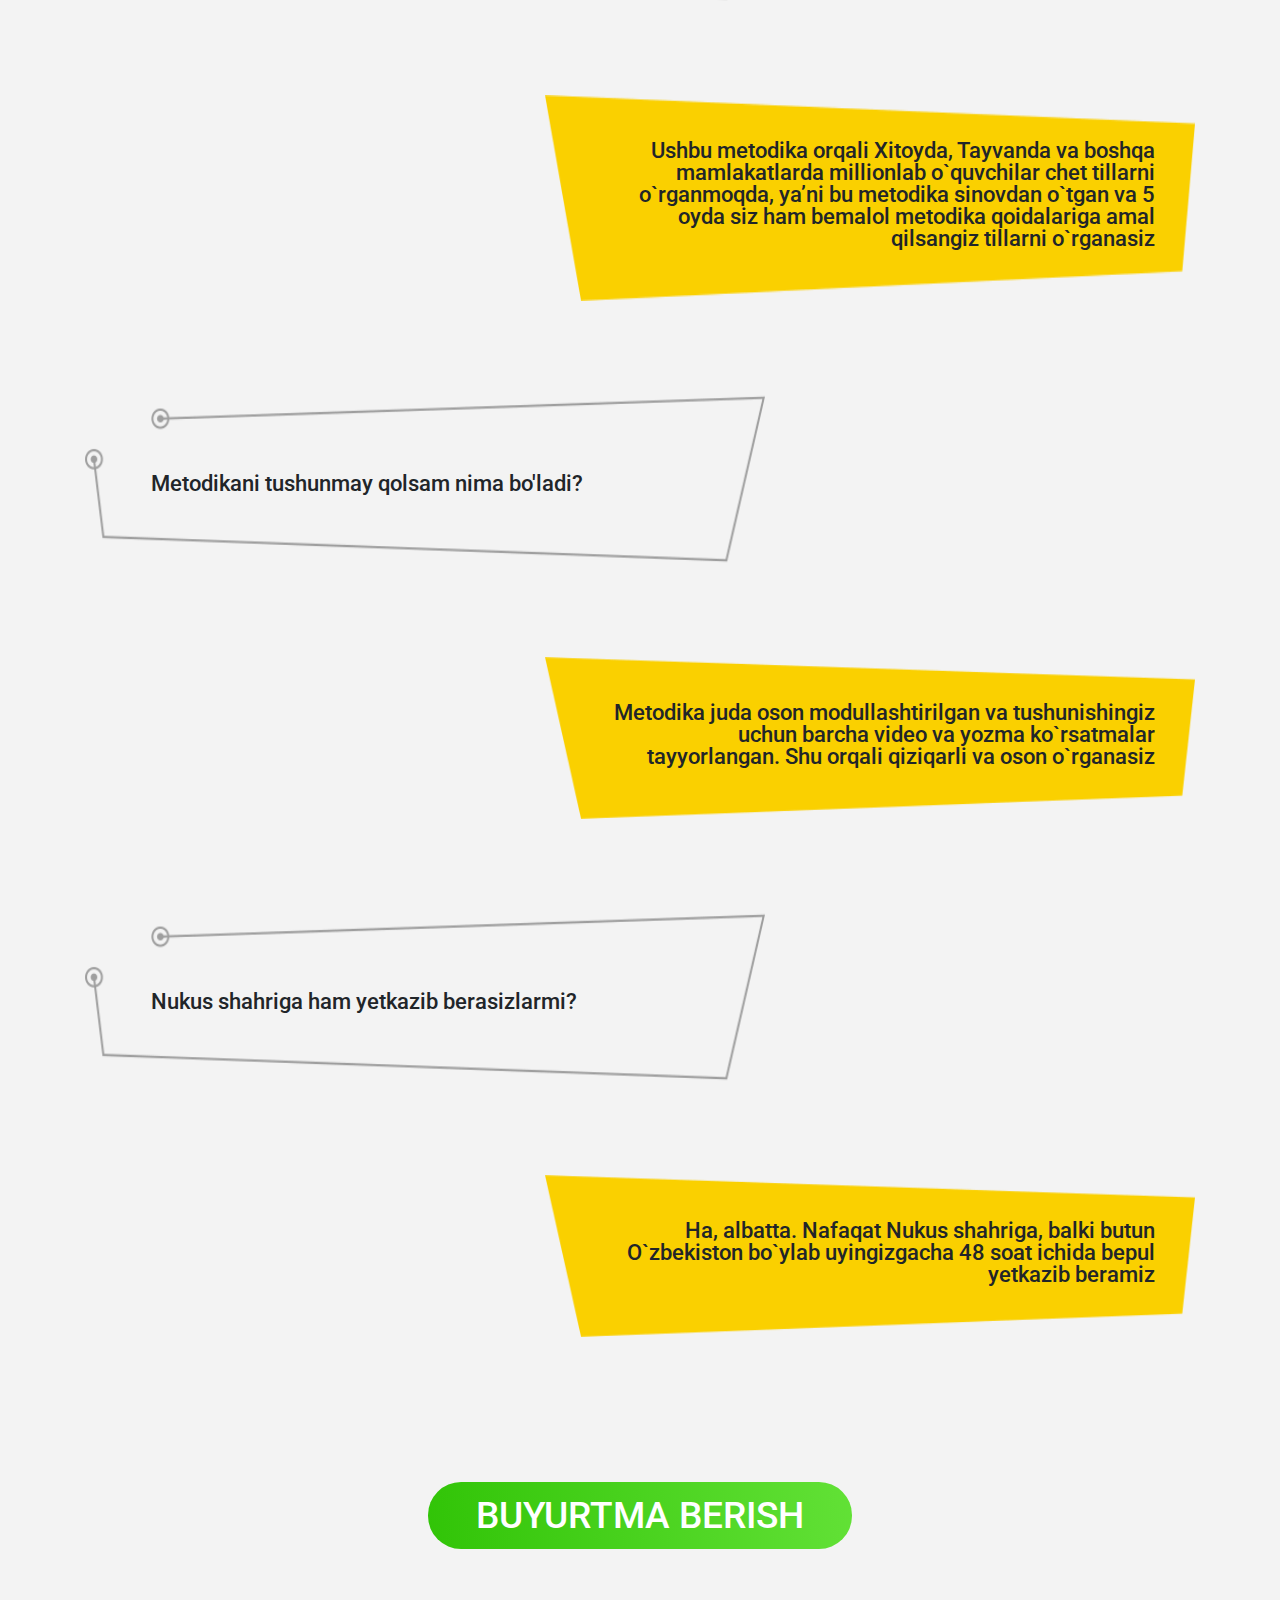
==== commit 178d8e38: "add countdown" ====
--- a/index.html
+++ b/index.html
@@ -10,6 +10,9 @@
     <link href="https://fonts.googleapis.com/css2?family=Roboto:wght@100;300;400;500;700;900&display=swap"
           rel="stylesheet">
 
+    <link href="http://www.jqueryscript.net/css/jquerysctipttop.css" rel="stylesheet" type="text/css">
+    <link rel="stylesheet" type="text/css" href="css/countdown.css"/>
+
     <!--  Bootstrap css link -->
     <link href="css/bootstrap.min.css" rel="stylesheet"/>
 
@@ -141,7 +144,8 @@
                 </p>
 
 
-                <div class="flipTimer-2">
+                <div class="d-flex align-items-center text-center justify-content-center">
+                    <div class='countdown' data-date="2020-09-10"></div>
                 </div>
             </div>
         </div>
@@ -610,7 +614,8 @@
                 </p>
 
 
-                <div class="flipTimer">
+                <div class="d-flex align-items-center text-center justify-content-center">
+                    <div class='countdown' data-date="2020-09-10"></div>
                 </div>
             </div>
         </div>
@@ -819,7 +824,8 @@
 <script src="js/jQuery.min.js"></script>
 <script src="js/popper.js"></script>
 <script src="js/bootstrap.min.js"></script>
-<script src="js/countDown.min.js"></script>
+<script src="https://code.jquery.com/jquery-1.12.4.min.js"></script>
+<script src="js/countdown.js"></script>
 <script>
     $("#myId").click(function () {
         if ($(window).height() <= 650) {
@@ -880,7 +886,7 @@
         $('.Focus').focus();
     });
 
-    var cd = new Countdown({
+/*    var cd = new Countdown({
         cont: document.querySelector('.flipTimer'),
         countdown: true,
         date: Date.now() + 50000000,
@@ -908,7 +914,7 @@
         endCallback: null,
         outputFormat: 'day|hour|minute|second',
     });
-    cd2.start();
+    cd2.start();*/
 </script>
 </body>
 </html>--- a/css/countdown.css
+++ b/css/countdown.css
@@ -0,0 +1,34 @@
+.countdown {
+    font-family: 'Montserrat',sans-serif;
+    text-transform: uppercase;
+}
+
+.countdown > div {
+    display: inline-block;
+}
+
+.countdown > div > span {
+    display: block;
+    text-align: center;
+}
+
+.countdown-container {
+    margin: 0 6px;
+}
+
+.countdown-container .countdown-heading {
+    font-size: 16px;
+    margin: 3px;
+    color: black;
+    font-weight: 600;
+}
+
+.countdown-container .countdown-value {
+    font-size: 85px;
+    background: #f7f7f7;
+    font-weight: 500;
+    border-radius: 5px;
+    padding: 10px;
+    color: black;
+    box-shadow: 0 15px 0.1em rgba(0, 0, 0, 0.06);
+}
